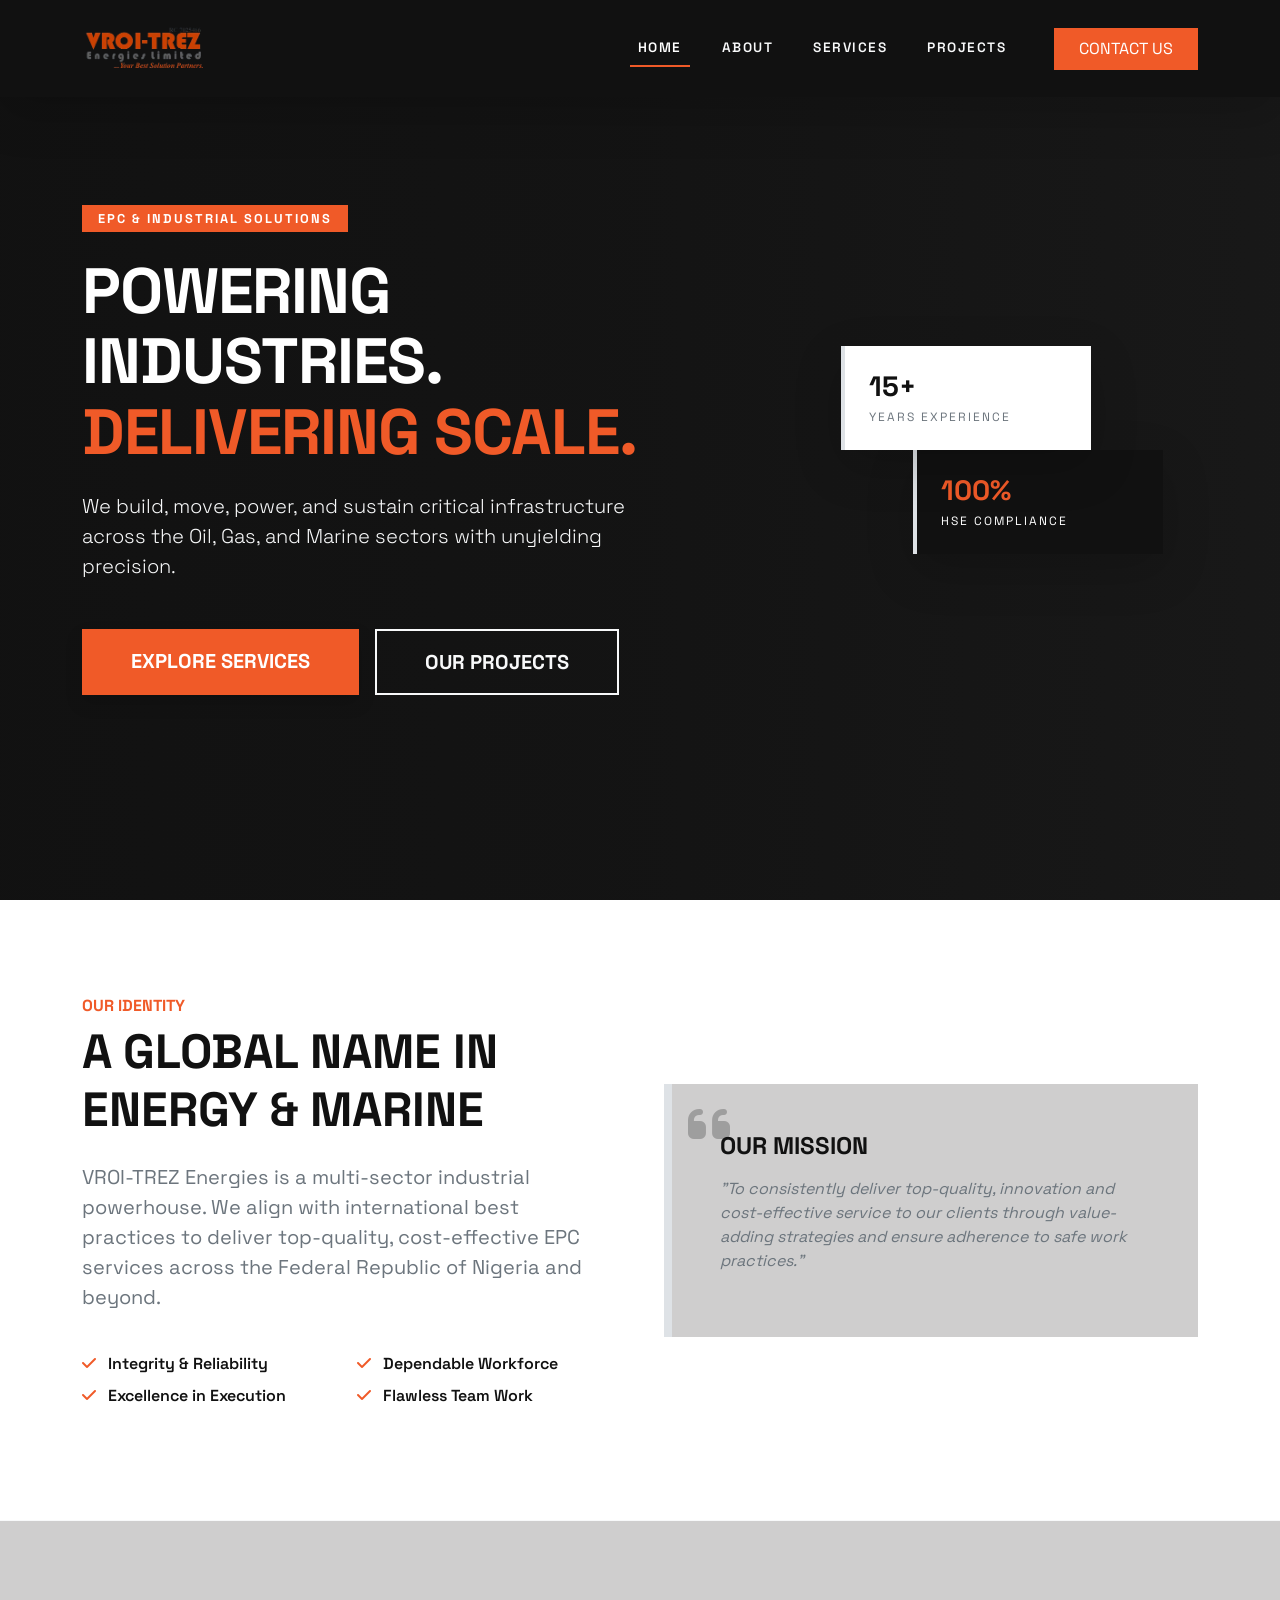
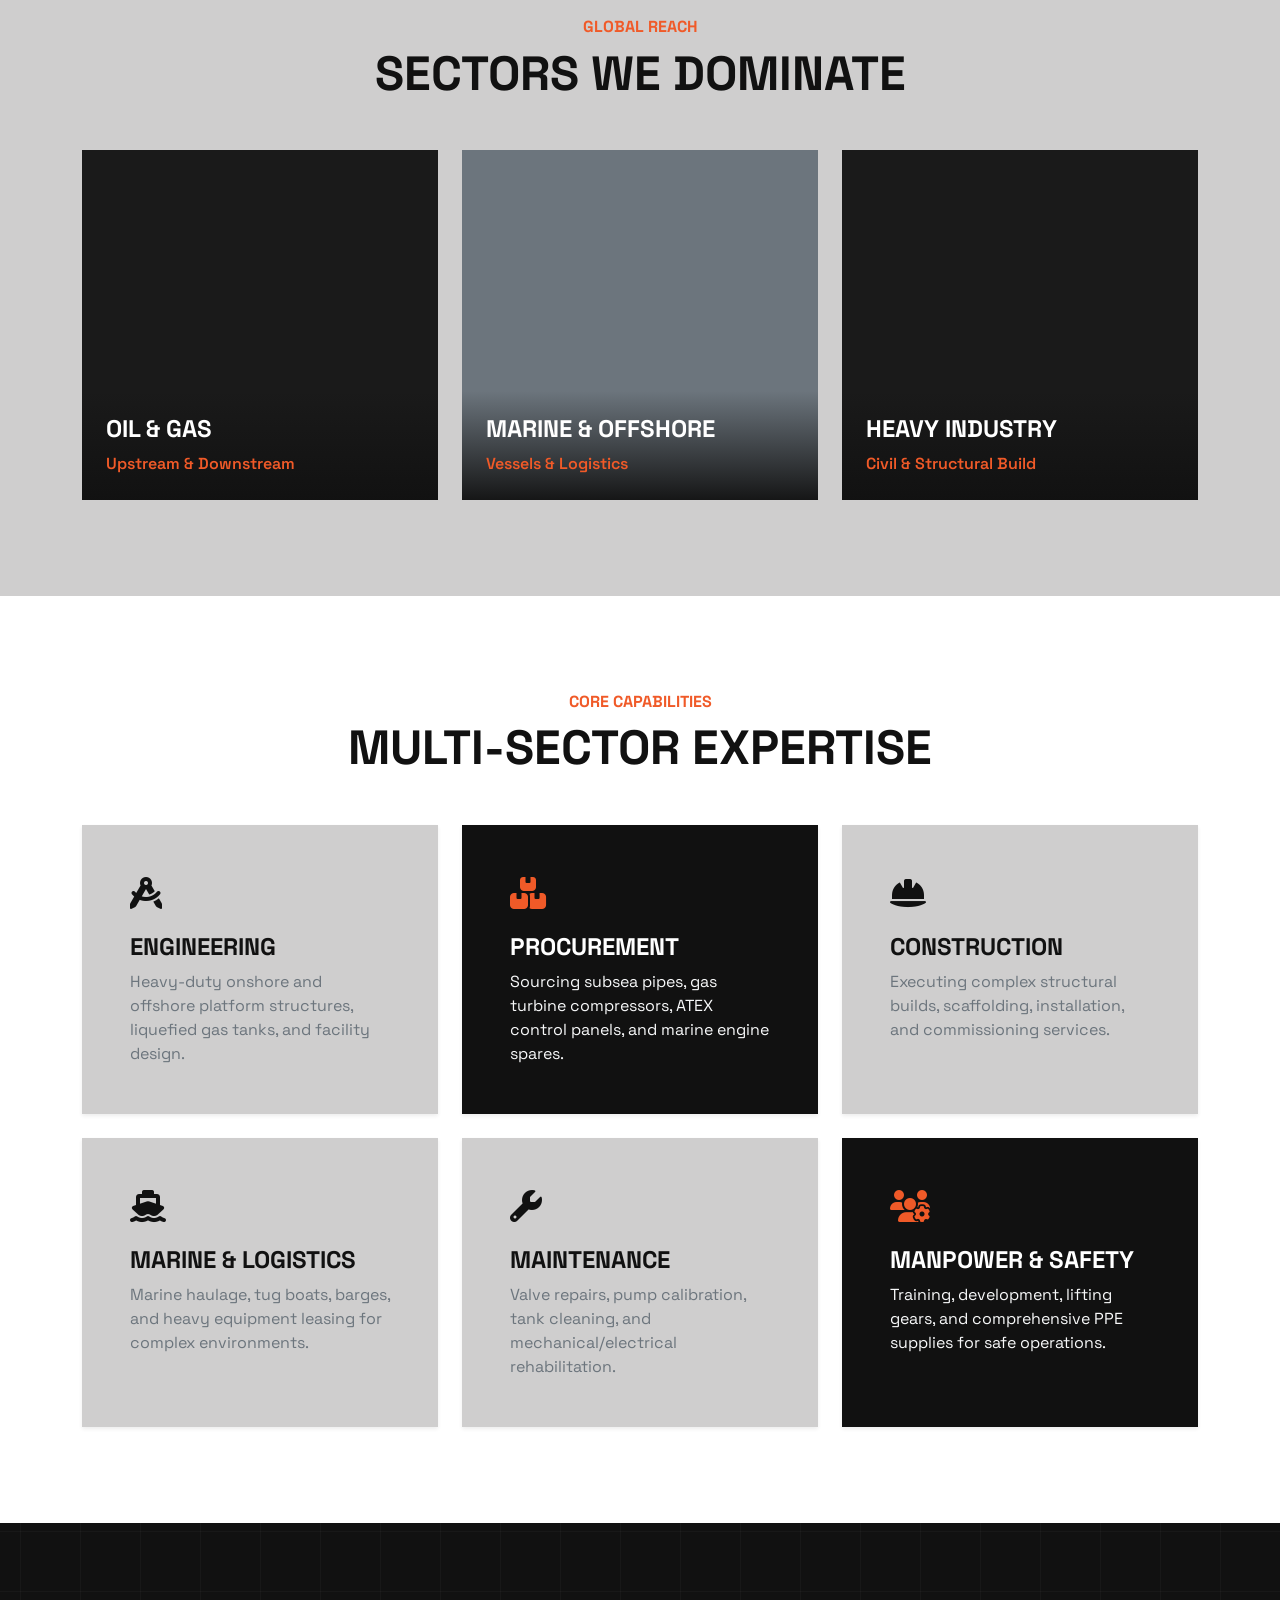
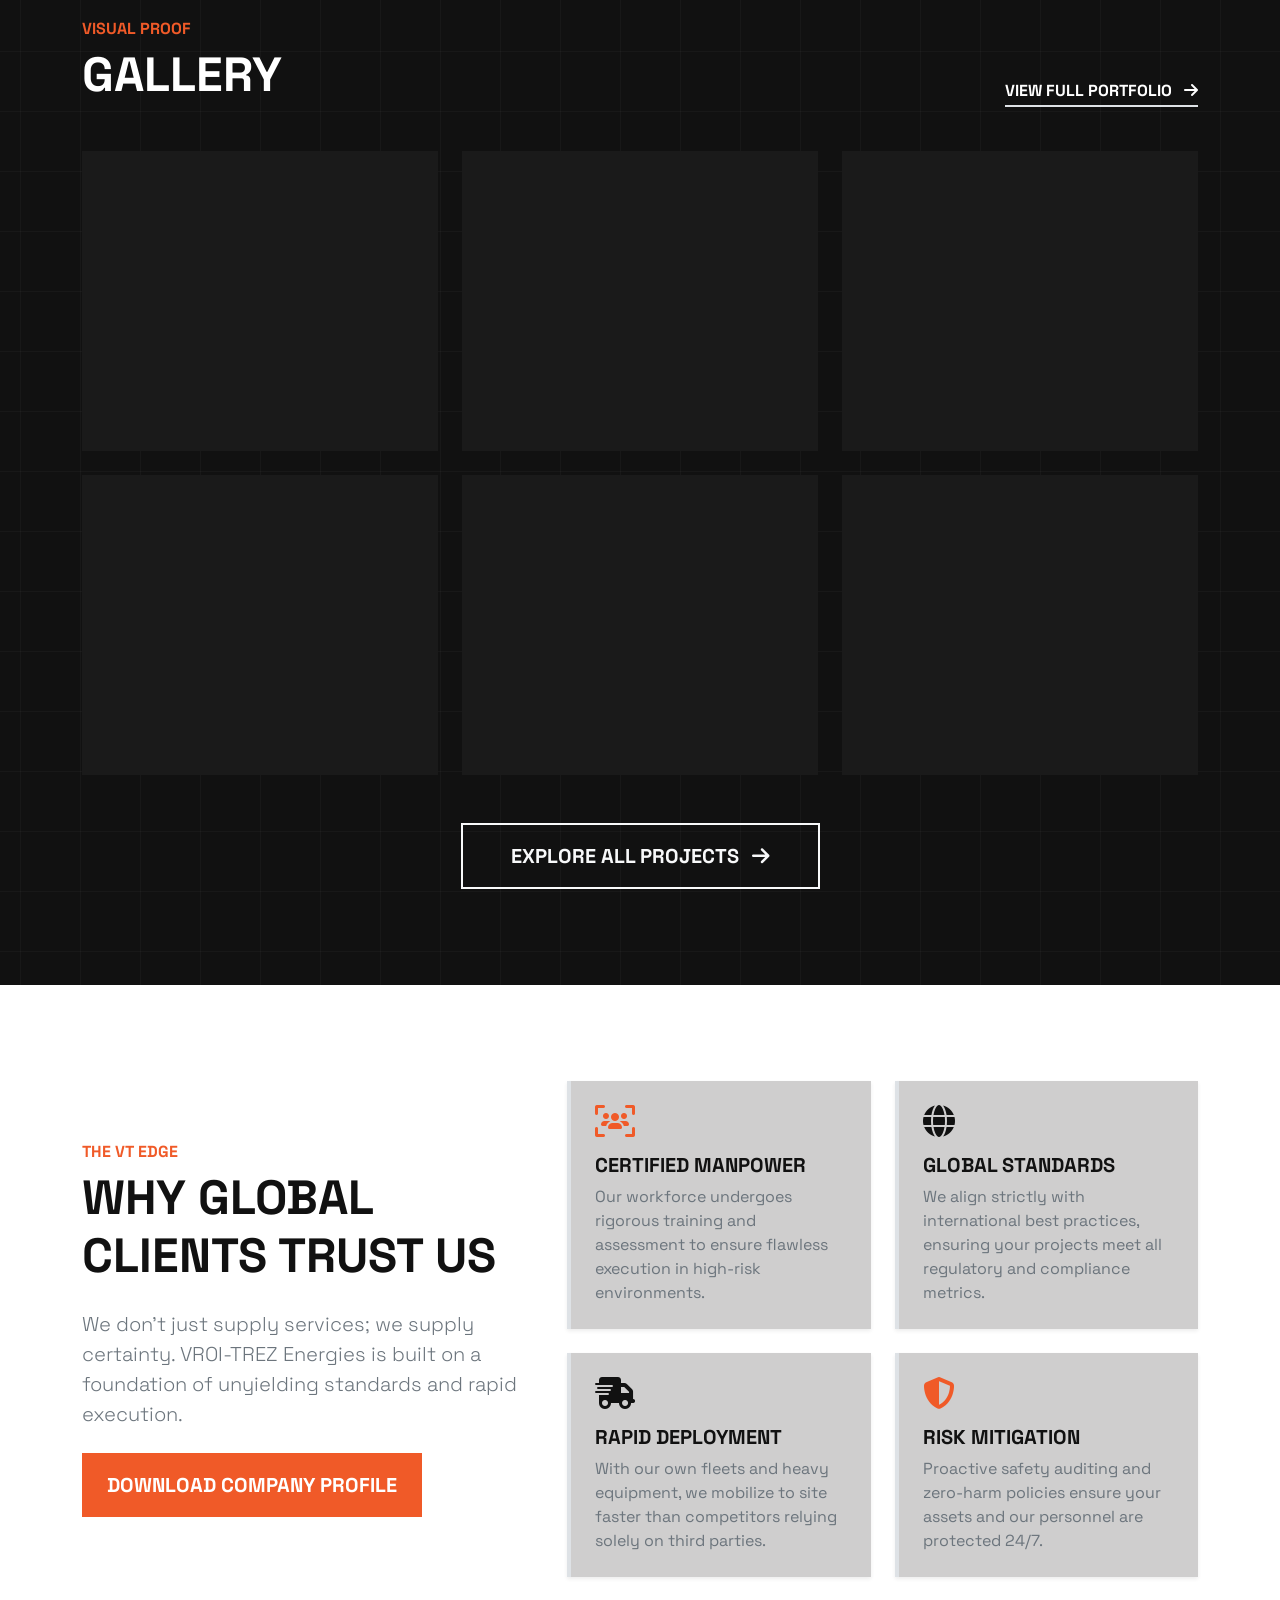
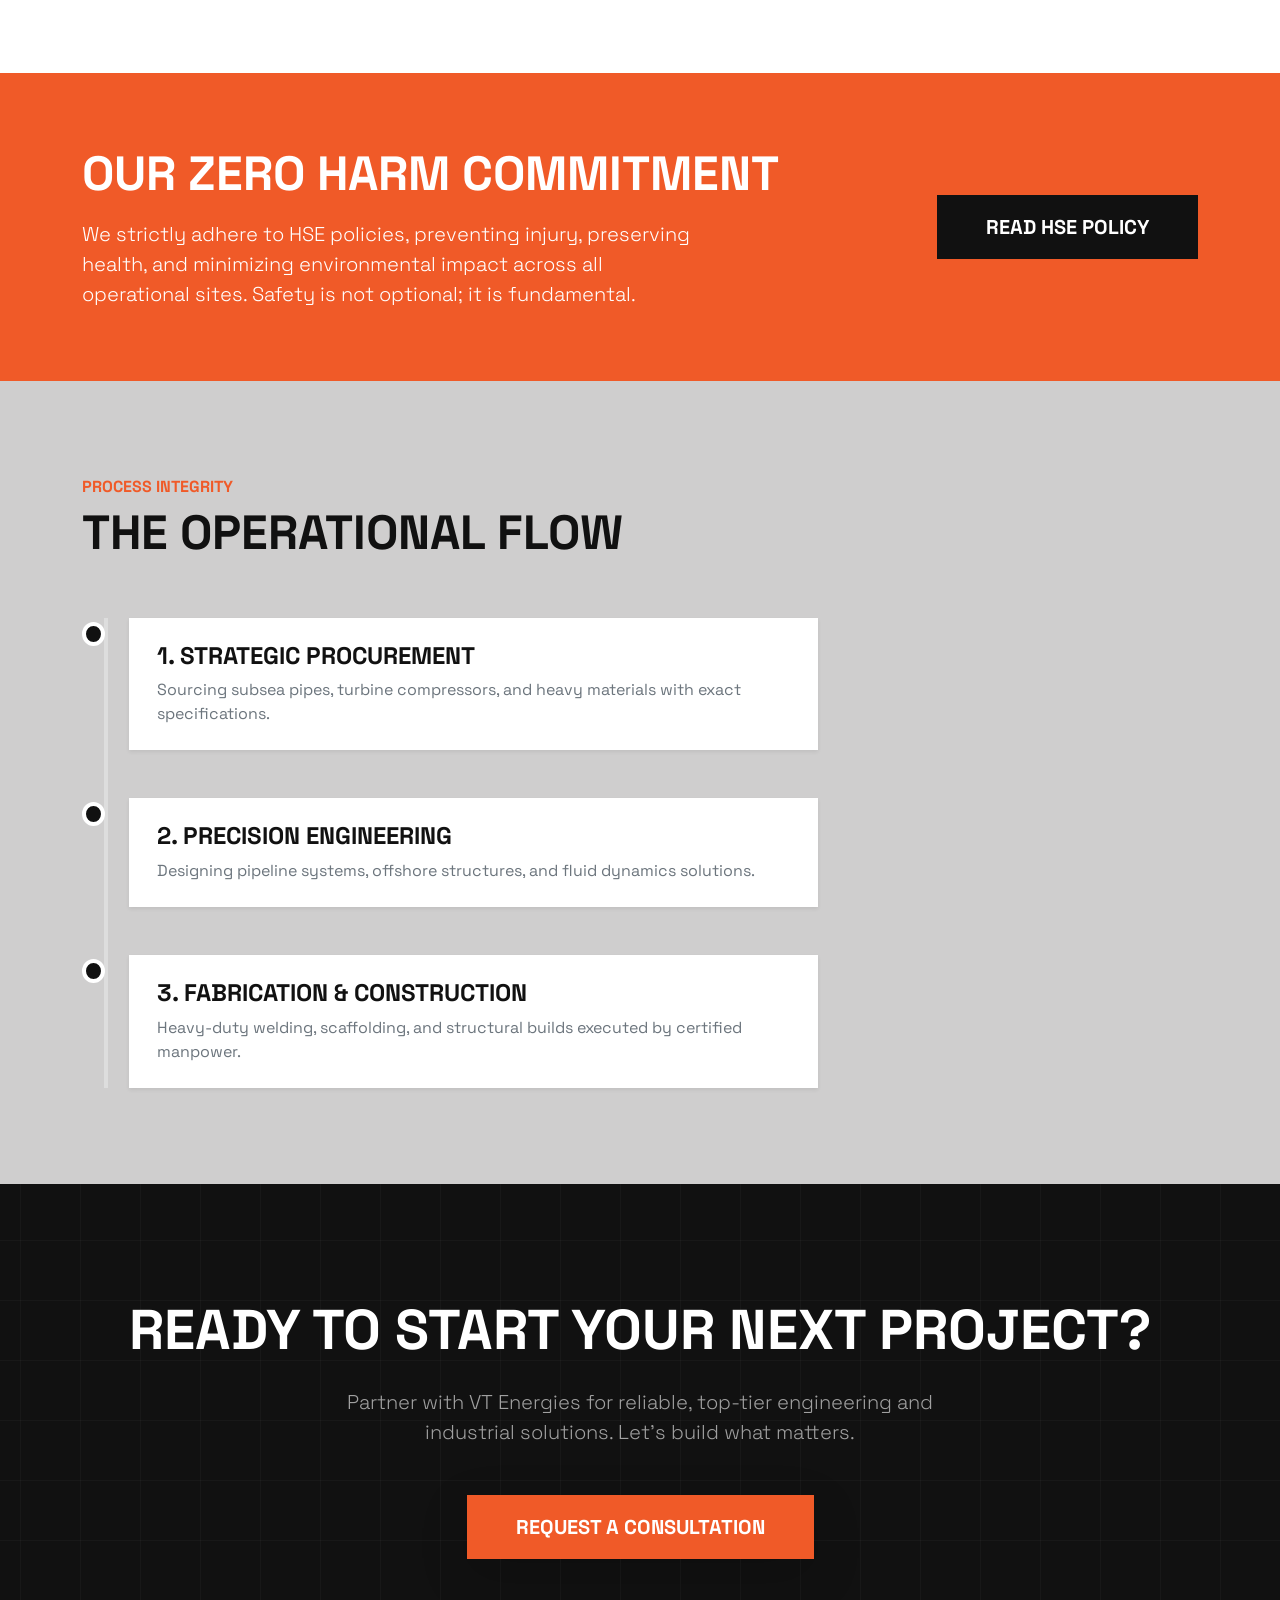
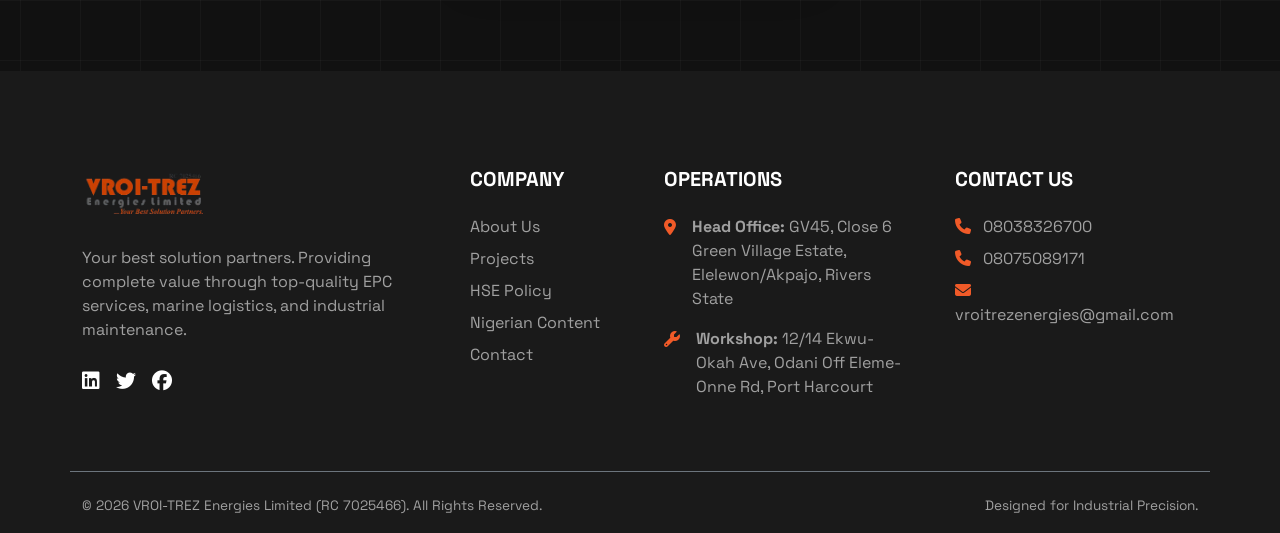
==== index.html @ ecb96973 "first commit" ====
<!DOCTYPE html>
<html lang="en">

<head>
    <meta charset="UTF-8">
    <meta name="viewport" content="width=device-width, initial-scale=1.0">
    <title>VT Energies | Engineering & Construction</title>
    <link rel="preconnect" href="https://fonts.googleapis.com">
    <link rel="preconnect" href="https://fonts.gstatic.com" crossorigin>
    <link href="https://fonts.googleapis.com/css2?family=Space+Grotesk:wght@300;400;600;700&display=swap"
        rel="stylesheet">
    <link href="https://cdn.jsdelivr.net/npm/bootstrap@5.3.0/dist/css/bootstrap.min.css" rel="stylesheet">
    <link rel="stylesheet" href="https://cdnjs.cloudflare.com/ajax/libs/font-awesome/6.4.0/css/all.min.css">
    <link href="https://unpkg.com/aos@2.3.1/dist/aos.css" rel="stylesheet">
    <link rel="stylesheet" href="style.css">
</head>

<body>

    <nav class="navbar navbar-expand-lg fixed-top bg-charcoal navbar-dark shadow-lg py-3">
        <div class="container">
            <a class="navbar-brand fw-bold text-uppercase fs-4" href="#">
                <img src="assets/img/logo.png" alt="AI Media Logo" height="55">
            </a>
            <button class="navbar-toggler rounded-0 border-0" type="button" data-bs-toggle="collapse"
                data-bs-target="#navbarNav">
                <span class="navbar-toggler-icon"></span>
            </button>
            <div class="collapse navbar-collapse justify-content-end" id="navbarNav">
                <ul class="navbar-nav gap-4 fw-semibold align-items-center">
                    <li class="nav-item"><a class="nav-link text-white active" href="#">HOME</a></li>
                    <li class="nav-item"><a class="nav-link text-light" href="#about">ABOUT</a></li>
                    <li class="nav-item"><a class="nav-link text-light" href="#services">SERVICES</a></li>
                    <li class="nav-item"><a class="nav-link text-light" href="#projects">PROJECTS</a></li>
                    <li class="nav-item ms-lg-3"><a class="btn btn-orange rounded-0 px-4 py-2" href="#contact">CONTACT
                            US</a></li>
                </ul>
            </div>
        </div>
    </nav>

    <header class="hero-section position-relative d-flex align-items-center py-5 overflow-hidden">
        <div class="hero-bg-media"></div>
        <div class="hero-gradient-overlay"></div>

        <div class="container position-relative z-index-2 py-5 my-5">
            <div class="row align-items-center">
                <div class="col-lg-7" data-aos="fade-right" data-aos-duration="1200">
                    <div class="d-inline-block bg-orange text-white px-3 py-1 fw-bold text-uppercase mb-4 tracking-wide"
                        style="font-size: 0.8rem;">
                        EPC & Industrial Solutions
                    </div>
                    <h1 class="display-2 fw-bold text-uppercase text-white mb-4 hero-title">
                        Powering Industries.<br>
                        <span class="text-orange">Delivering Scale.</span>
                    </h1>
                    <p class="lead text-light mb-5 pe-lg-5">
                        We build, move, power, and sustain critical infrastructure across the Oil, Gas, and Marine
                        sectors with unyielding precision.
                    </p>
                    <div class="d-flex gap-3 flex-wrap">
                        <a href="#services"
                            class="btn btn-orange rounded-0 btn-lg px-5 py-3 text-uppercase fw-bold shadow">Explore
                            Services</a>
                        <a href="#projects"
                            class="btn btn-outline-light rounded-0 btn-lg px-5 py-3 text-uppercase fw-bold">Our
                            Projects</a>
                    </div>
                </div>

                <div class="col-lg-5 d-none d-lg-block position-relative h-100" data-aos="fade-left"
                    data-aos-duration="1200" data-aos-delay="300">
                    <div
                        class="hero-badge badge-1 bg-charcoal text-white p-4 border-start border-4 border-orange shadow-lg position-absolute">
                        <h3 class="fw-bold text-orange mb-1"><span class="counter" data-target="100">0</span>%</h3>
                        <p class="text-uppercase tracking-wide mb-0" style="font-size: 0.75rem;">HSE Compliance</p>
                    </div>
                    <div
                        class="hero-badge badge-2 bg-white text-charcoal p-4 border-start border-4 border-orange shadow-lg position-absolute">
                        <h3 class="fw-bold mb-1"><span class="counter" data-target="15">0</span>+</h3>
                        <p class="text-uppercase tracking-wide text-secondary mb-0" style="font-size: 0.75rem;">Years
                            Experience</p>
                    </div>
                </div>
            </div>
        </div>
    </header>

    <section id="about" class="py-5 bg-white border-bottom border-light">
        <div class="container py-5">
            <div class="row align-items-center g-5">
                <div class="col-lg-6" data-aos="fade-up">
                    <h6 class="text-orange fw-bold text-uppercase mb-2">Our Identity</h6>
                    <h2 class="display-5 fw-bold text-charcoal text-uppercase mb-4">A Global Name in Energy & Marine
                    </h2>
                    <p class="text-secondary fs-5 mb-4">VROI-TREZ Energies is a multi-sector industrial powerhouse. We
                        align with international best practices to deliver top-quality, cost-effective EPC services
                        across the Federal Republic of Nigeria and beyond.</p>

                    <div class="row g-3 mt-2">
                        <div class="col-sm-6">
                            <ul class="list-unstyled text-charcoal fw-semibold">
                                <li class="mb-2"><i class="fa-solid fa-check text-orange me-2"></i> Integrity &
                                    Reliability</li>
                                <li class="mb-2"><i class="fa-solid fa-check text-orange me-2"></i> Excellence in
                                    Execution</li>
                            </ul>
                        </div>
                        <div class="col-sm-6">
                            <ul class="list-unstyled text-charcoal fw-semibold">
                                <li class="mb-2"><i class="fa-solid fa-check text-orange me-2"></i> Dependable Workforce
                                </li>
                                <li class="mb-2"><i class="fa-solid fa-check text-orange me-2"></i> Flawless Team Work
                                </li>
                            </ul>
                        </div>
                    </div>
                </div>
                <div class="col-lg-6" data-aos="zoom-in" data-aos-delay="200">
                    <div class="bg-offwhite p-5 border-start border-8 border-charcoal h-100 position-relative">
                        <i
                            class="fa-solid fa-quote-left fa-3x text-light-gray position-absolute top-0 start-0 ms-3 mt-3 opacity-25"></i>
                        <h4 class="fw-bold text-uppercase mb-3 position-relative z-index-2">Our Mission</h4>
                        <p class="text-secondary fst-italic position-relative z-index-2">"To consistently deliver
                            top-quality, innovation and cost-effective service to our clients through value-adding
                            strategies and ensure adherence to safe work practices."</p>
                    </div>
                </div>
            </div>
        </div>
    </section>

    <section class="py-5 bg-offwhite">
        <div class="container py-5">
            <div class="text-center mb-5" data-aos="fade-up">
                <h6 class="text-orange fw-bold text-uppercase mb-2">Global Reach</h6>
                <h2 class="display-5 fw-bold text-charcoal text-uppercase">Sectors We Dominate</h2>
            </div>
            <div class="row g-4">
                <div class="col-md-4" data-aos="zoom-in" data-aos-delay="100">
                    <div class="sector-card position-relative overflow-hidden h-100">
                        <div class="sector-img bg-dark"
                            style="height: 350px; background-image: url('https://images.unsplash.com/photo-1588011930968-eadac80e6a5a?ixlib=rb-4.0.3&auto=format&fit=crop&w=800&q=80');">
                        </div>
                        <div class="sector-overlay position-absolute bottom-0 start-0 w-100 p-4 bg-gradient-dark">
                            <h4 class="text-white fw-bold text-uppercase mb-0">Oil & Gas</h4>
                            <p class="text-orange fw-semibold mb-0 mt-2">Upstream & Downstream</p>
                        </div>
                    </div>
                </div>
                <div class="col-md-4" data-aos="zoom-in" data-aos-delay="200">
                    <div class="sector-card position-relative overflow-hidden h-100">
                        <div class="sector-img bg-secondary"
                            style="height: 350px; background-image: url('https://images.unsplash.com/photo-1703226741497-6de4f67c6e11?ixlib=rb-4.0.3&auto=format&fit=crop&w=800&q=80');">
                        </div>
                        <div class="sector-overlay position-absolute bottom-0 start-0 w-100 p-4 bg-gradient-dark">
                            <h4 class="text-white fw-bold text-uppercase mb-0">Marine & Offshore</h4>
                            <p class="text-orange fw-semibold mb-0 mt-2">Vessels & Logistics</p>
                        </div>
                    </div>
                </div>
                <div class="col-md-4" data-aos="zoom-in" data-aos-delay="300">
                    <div class="sector-card position-relative overflow-hidden h-100">
                        <div class="sector-img bg-dark"
                            style="height: 350px; background-image: url('https://images.unsplash.com/photo-1576577610667-c9ea0ac983fd?ixlib=rb-4.0.3&auto=format&fit=crop&w=800&q=80');">
                        </div>
                        <div class="sector-overlay position-absolute bottom-0 start-0 w-100 p-4 bg-gradient-dark">
                            <h4 class="text-white fw-bold text-uppercase mb-0">Heavy Industry</h4>
                            <p class="text-orange fw-semibold mb-0 mt-2">Civil & Structural Build</p>
                        </div>
                    </div>
                </div>
            </div>
        </div>
    </section>

    <section id="services" class="py-5 bg-white">
        <div class="container py-5">
            <div class="text-center mb-5" data-aos="fade-up">
                <h6 class="text-orange fw-bold text-uppercase mb-2">Core Capabilities</h6>
                <h2 class="display-5 fw-bold text-charcoal text-uppercase">Multi-Sector Expertise</h2>
            </div>

            <div class="row g-4">
                <div class="col-lg-4 col-md-6" data-aos="fade-up" data-aos-delay="100">
                    <div
                        class="service-card p-5 bg-offwhite h-100 border-top border-4 border-transparent hover-border-orange transition-all shadow-sm">
                        <i class="fa-solid fa-compass-drafting fa-2x text-charcoal mb-4 icon-transition"></i>
                        <h4 class="fw-bold text-uppercase">Engineering</h4>
                        <p class="text-secondary mb-0">Heavy-duty onshore and offshore platform structures, liquefied
                            gas tanks, and facility design.</p>
                    </div>
                </div>
                <div class="col-lg-4 col-md-6" data-aos="fade-up" data-aos-delay="200">
                    <div
                        class="service-card p-5 bg-charcoal text-white h-100 border-top border-4 border-transparent hover-border-orange transition-all shadow-sm">
                        <i class="fa-solid fa-boxes-stacked fa-2x text-orange mb-4 icon-transition"></i>
                        <h4 class="fw-bold text-uppercase">Procurement</h4>
                        <p class="text-light mb-0">Sourcing subsea pipes, gas turbine compressors, ATEX control panels,
                            and marine engine spares.</p>
                    </div>
                </div>
                <div class="col-lg-4 col-md-6" data-aos="fade-up" data-aos-delay="300">
                    <div
                        class="service-card p-5 bg-offwhite h-100 border-top border-4 border-transparent hover-border-orange transition-all shadow-sm">
                        <i class="fa-solid fa-helmet-safety fa-2x text-charcoal mb-4 icon-transition"></i>
                        <h4 class="fw-bold text-uppercase">Construction</h4>
                        <p class="text-secondary mb-0">Executing complex structural builds, scaffolding, installation,
                            and commissioning services.</p>
                    </div>
                </div>
                <div class="col-lg-4 col-md-6" data-aos="fade-up" data-aos-delay="400">
                    <div
                        class="service-card p-5 bg-offwhite h-100 border-top border-4 border-transparent hover-border-orange transition-all shadow-sm">
                        <i class="fa-solid fa-ship fa-2x text-charcoal mb-4 icon-transition"></i>
                        <h4 class="fw-bold text-uppercase">Marine & Logistics</h4>
                        <p class="text-secondary mb-0">Marine haulage, tug boats, barges, and heavy equipment leasing
                            for complex environments.</p>
                    </div>
                </div>
                <div class="col-lg-4 col-md-6" data-aos="fade-up" data-aos-delay="500">
                    <div
                        class="service-card p-5 bg-offwhite h-100 border-top border-4 border-transparent hover-border-orange transition-all shadow-sm">
                        <i class="fa-solid fa-wrench fa-2x text-charcoal mb-4 icon-transition"></i>
                        <h4 class="fw-bold text-uppercase">Maintenance</h4>
                        <p class="text-secondary mb-0">Valve repairs, pump calibration, tank cleaning, and
                            mechanical/electrical rehabilitation.</p>
                    </div>
                </div>
                <div class="col-lg-4 col-md-6" data-aos="fade-up" data-aos-delay="600">
                    <div
                        class="service-card p-5 bg-charcoal text-white h-100 border-top border-4 border-transparent hover-border-orange transition-all shadow-sm">
                        <i class="fa-solid fa-users-gear fa-2x text-orange mb-4 icon-transition"></i>
                        <h4 class="fw-bold text-uppercase">Manpower & Safety</h4>
                        <p class="text-light mb-0">Training, development, lifting gears, and comprehensive PPE supplies
                            for safe operations.</p>
                    </div>
                </div>
            </div>
        </div>
    </section>

    <section id="projects" class="py-5 bg-charcoal bg-animated-grid">
        <div class="container py-5">
            <div class="row align-items-end mb-5" data-aos="fade-up">
                <div class="col-md-8">
                    <h6 class="text-orange fw-bold text-uppercase mb-2">Visual Proof</h6>
                    <h2 class="display-5 fw-bold text-white text-uppercase mb-0">Gallery</h2>
                </div>
                <div class="col-md-4 text-md-end mt-4 mt-md-0 d-none d-md-block">
                    <a href="projects.html"
                        class="text-white fw-bold text-uppercase text-decoration-none border-bottom border-2 border-orange pb-1 hover-text-orange transition-all">View
                        Full Portfolio <i class="fa-solid fa-arrow-right ms-2"></i></a>
                </div>
            </div>

            <div class="row g-4 mb-5">
                <div class="col-lg-4 col-md-6" data-aos="zoom-in" data-aos-delay="100">
                    <div class="gallery-item position-relative overflow-hidden bg-dark">
                        <div class="gallery-img"
                            style="background-image: url('https://images.unsplash.com/photo-1508450859948-4e04fabaa4ea?ixlib=rb-4.0.3&auto=format&fit=crop&w=800&q=80');">
                        </div>
                        <div
                            class="gallery-overlay position-absolute top-0 start-0 w-100 h-100 d-flex flex-column justify-content-end p-4">
                            <span class="badge bg-orange align-self-start mb-2 rounded-0">Construction</span>
                            <h4 class="text-white fw-bold text-uppercase mb-0">Structural Civil Build</h4>
                        </div>
                    </div>
                </div>
                <div class="col-lg-4 col-md-6" data-aos="zoom-in" data-aos-delay="200">
                    <div class="gallery-item position-relative overflow-hidden bg-dark">
                        <div class="gallery-img"
                            style="background-image: url('https://images.unsplash.com/photo-1764835746713-34a671e73569?ixlib=rb-4.0.3&auto=format&fit=crop&w=800&q=80');">
                        </div>
                        <div
                            class="gallery-overlay position-absolute top-0 start-0 w-100 h-100 d-flex flex-column justify-content-end p-4">
                            <span class="badge bg-orange align-self-start mb-2 rounded-0">Pipes</span>
                            <h4 class="text-white fw-bold text-uppercase mb-0">Offshore Vessel Deployment</h4>
                        </div>
                    </div>
                </div>
                <div class="col-lg-4 col-md-6" data-aos="zoom-in" data-aos-delay="300">
                    <div class="gallery-item position-relative overflow-hidden bg-dark">
                        <div class="gallery-img"
                            style="background-image: url('https://images.unsplash.com/photo-1603814744247-ca3e77714471?ixlib=rb-4.0.3&auto=format&fit=crop&w=800&q=80');">
                        </div>
                        <div
                            class="gallery-overlay position-absolute top-0 start-0 w-100 h-100 d-flex flex-column justify-content-end p-4">
                            <span class="badge bg-orange align-self-start mb-2 rounded-0">Construction</span>
                            <h4 class="text-white fw-bold text-uppercase mb-0">Structural Civil Build</h4>
                        </div>
                    </div>
                </div>
                <div class="col-lg-4 col-md-6" data-aos="zoom-in" data-aos-delay="400">
                    <div class="gallery-item position-relative overflow-hidden bg-dark">
                        <div class="gallery-img"
                            style="background-image: url('https://images.unsplash.com/photo-1673662686870-33f0b8864f5e?ixlib=rb-4.0.3&auto=format&fit=crop&w=800&q=80');">
                        </div>
                        <div
                            class="gallery-overlay position-absolute top-0 start-0 w-100 h-100 d-flex flex-column justify-content-end p-4">
                            <span class="badge bg-orange align-self-start mb-2 rounded-0">Maintenance</span>
                            <h4 class="text-white fw-bold text-uppercase mb-0">Heavy Valve Calibration</h4>
                        </div>
                    </div>
                </div>
                <div class="col-lg-4 col-md-6" data-aos="zoom-in" data-aos-delay="500">
                    <div class="gallery-item position-relative overflow-hidden bg-dark">
                        <div class="gallery-img"
                            style="background-image: url('https://images.unsplash.com/photo-1636362556682-11231883c01c?ixlib=rb-4.0.3&auto=format&fit=crop&w=800&q=80');">
                        </div>
                        <div
                            class="gallery-overlay position-absolute top-0 start-0 w-100 h-100 d-flex flex-column justify-content-end p-4">
                            <span class="badge bg-orange align-self-start mb-2 rounded-0">Procurement</span>
                            <h4 class="text-white fw-bold text-uppercase mb-0">Scaffolding</h4>
                        </div>
                    </div>
                </div>
                <div class="col-lg-4 col-md-6" data-aos="zoom-in" data-aos-delay="600">
                    <div class="gallery-item position-relative overflow-hidden bg-dark">
                        <div class="gallery-img"
                            style="background-image: url('https://images.unsplash.com/photo-1621298516851-047f72b40bd7?ixlib=rb-4.0.3&auto=format&fit=crop&w=800&q=80');">
                        </div>
                        <div
                            class="gallery-overlay position-absolute top-0 start-0 w-100 h-100 d-flex flex-column justify-content-end p-4">
                            <span class="badge bg-orange align-self-start mb-2 rounded-0">Engineering</span>
                            <h4 class="text-white fw-bold text-uppercase mb-0">Lifting Gear
                            </h4>
                        </div>
                    </div>
                </div>
            </div>

            <div class="text-center mt-5" data-aos="fade-up">
                <a href="projects.html"
                    class="btn btn-outline-light rounded-0 btn-lg px-5 py-3 text-uppercase fw-bold">Explore All Projects
                    <i class="fa-solid fa-arrow-right ms-2"></i></a>
            </div>
        </div>
    </section>

    <section class="py-5 bg-white">
        <div class="container py-5">
            <div class="row align-items-center g-5">
                <div class="col-lg-5" data-aos="fade-right">
                    <h6 class="text-orange fw-bold text-uppercase mb-2">The VT Edge</h6>
                    <h2 class="display-5 fw-bold text-charcoal text-uppercase mb-4">Why Global Clients Trust Us</h2>
                    <p class="lead text-secondary mb-4">We don't just supply services; we supply certainty. VROI-TREZ
                        Energies is built on a foundation of unyielding standards and rapid execution.</p>
                    <a href="#" class="btn btn-orange rounded-0 btn-lg px-4 py-3 text-uppercase fw-bold">Download
                        Company Profile</a>
                </div>
                <div class="col-lg-7">
                    <div class="row g-4">
                        <div class="col-md-6" data-aos="fade-up" data-aos-delay="100">
                            <div class="bg-offwhite p-4 border-start border-4 border-orange h-100 shadow-sm">
                                <i class="fa-solid fa-users-viewfinder fa-2x text-orange mb-3"></i>
                                <h5 class="fw-bold text-uppercase text-charcoal">Certified Manpower</h5>
                                <p class="text-secondary mb-0">Our workforce undergoes rigorous training and assessment
                                    to ensure flawless execution in high-risk environments.</p>
                            </div>
                        </div>
                        <div class="col-md-6" data-aos="fade-up" data-aos-delay="200">
                            <div class="bg-offwhite p-4 border-start border-4 border-charcoal h-100 shadow-sm">
                                <i class="fa-solid fa-globe fa-2x text-charcoal mb-3"></i>
                                <h5 class="fw-bold text-uppercase text-charcoal">Global Standards</h5>
                                <p class="text-secondary mb-0">We align strictly with international best practices,
                                    ensuring your projects meet all regulatory and compliance metrics.</p>
                            </div>
                        </div>
                        <div class="col-md-6" data-aos="fade-up" data-aos-delay="300">
                            <div class="bg-offwhite p-4 border-start border-4 border-charcoal h-100 shadow-sm">
                                <i class="fa-solid fa-truck-fast fa-2x text-charcoal mb-3"></i>
                                <h5 class="fw-bold text-uppercase text-charcoal">Rapid Deployment</h5>
                                <p class="text-secondary mb-0">With our own fleets and heavy equipment, we mobilize to
                                    site faster than competitors relying solely on third parties.</p>
                            </div>
                        </div>
                        <div class="col-md-6" data-aos="fade-up" data-aos-delay="400">
                            <div class="bg-offwhite p-4 border-start border-4 border-orange h-100 shadow-sm">
                                <i class="fa-solid fa-shield-halved fa-2x text-orange mb-3"></i>
                                <h5 class="fw-bold text-uppercase text-charcoal">Risk Mitigation</h5>
                                <p class="text-secondary mb-0">Proactive safety auditing and zero-harm policies ensure
                                    your assets and our personnel are protected 24/7.</p>
                            </div>
                        </div>
                    </div>
                </div>
            </div>
        </div>
    </section>

    <section class="py-5 bg-orange text-white">
        <div class="container py-4">
            <div class="row align-items-center">
                <div class="col-lg-8" data-aos="fade-right">
                    <h2 class="display-5 fw-bold text-uppercase mb-3">Our Zero Harm Commitment</h2>
                    <p class="lead mb-0 w-85 text-white">We strictly adhere to HSE policies, preventing injury,
                        preserving health, and minimizing environmental impact across all operational sites. Safety is
                        not optional; it is fundamental.</p>
                </div>
                <div class="col-lg-4 text-lg-end mt-4 mt-lg-0" data-aos="fade-left">
                    <a href="#" class="btn btn-charcoal rounded-0 btn-lg px-5 py-3 text-uppercase fw-bold">Read HSE
                        Policy</a>
                </div>
            </div>
        </div>
    </section>

    <section class="py-5 bg-offwhite">
        <div class="container my-5">
            <div class="row mb-5">
                <div class="col-lg-6" data-aos="fade-right">
                    <h6 class="text-orange fw-bold text-uppercase mb-2">Process Integrity</h6>
                    <h2 class="display-5 fw-bold text-charcoal text-uppercase">The Operational Flow</h2>
                </div>
            </div>

            <div class="row">
                <div class="col-lg-8 position-relative">
                    <div class="pipeline-track position-absolute top-0 bottom-0 ms-4"
                        style="width: 4px; background-color: #ddd; left: 10px; z-index: 1;">
                        <div class="pipeline-fill bg-orange"
                            style="width: 100%; height: 0%; transition: height 1s ease-out;"></div>
                    </div>

                    <div class="pipeline-steps">
                        <div class="d-flex align-items-start mb-5 position-relative z-index-2" data-aos="fade-left"
                            data-aos-offset="100">
                            <div class="step-node bg-charcoal rounded-circle border border-4 border-white mt-1 me-4 d-flex justify-content-center align-items-center transition-all"
                                style="width: 24px; height: 24px;"></div>
                            <div
                                class="bg-white p-4 w-100 shadow-sm border-start border-4 border-transparent hover-border-orange transition-all">
                                <h4 class="fw-bold text-uppercase text-charcoal">1. Strategic Procurement</h4>
                                <p class="text-secondary mb-0">Sourcing subsea pipes, turbine compressors, and heavy
                                    materials with exact specifications.</p>
                            </div>
                        </div>
                        <div class="d-flex align-items-start mb-5 position-relative z-index-2" data-aos="fade-left"
                            data-aos-offset="200">
                            <div class="step-node bg-charcoal rounded-circle border border-4 border-white mt-1 me-4 d-flex justify-content-center align-items-center transition-all"
                                style="width: 24px; height: 24px;"></div>
                            <div
                                class="bg-white p-4 w-100 shadow-sm border-start border-4 border-transparent hover-border-orange transition-all">
                                <h4 class="fw-bold text-uppercase text-charcoal">2. Precision Engineering</h4>
                                <p class="text-secondary mb-0">Designing pipeline systems, offshore structures, and
                                    fluid dynamics solutions.</p>
                            </div>
                        </div>
                        <div class="d-flex align-items-start position-relative z-index-2" data-aos="fade-left"
                            data-aos-offset="300">
                            <div class="step-node bg-charcoal rounded-circle border border-4 border-white mt-1 me-4 d-flex justify-content-center align-items-center transition-all"
                                style="width: 24px; height: 24px;"></div>
                            <div
                                class="bg-white p-4 w-100 shadow-sm border-start border-4 border-transparent hover-border-orange transition-all">
                                <h4 class="fw-bold text-uppercase text-charcoal">3. Fabrication & Construction</h4>
                                <p class="text-secondary mb-0">Heavy-duty welding, scaffolding, and structural builds
                                    executed by certified manpower.</p>
                            </div>
                        </div>
                    </div>
                </div>
            </div>
        </div>
    </section>

    <section id="contact" class="py-5 position-relative bg-charcoal text-white text-center bg-animated-grid">
        <div class="container py-5 my-3 position-relative z-index-2">
            <h2 class="display-4 fw-bold text-uppercase mb-4" data-aos="fade-up">Ready To Start Your Next Project?</h2>
            <p class="lead text-gray mb-5 mx-auto" style="max-width: 600px;" data-aos="fade-up" data-aos-delay="100">
                Partner with VT Energies for reliable, top-tier engineering and industrial solutions. Let's build what
                matters.
            </p>
            <a href="contact.html" class="btn btn-orange rounded-0 btn-lg px-5 py-3 text-uppercase fw-bold shadow-lg"
                data-aos="fade-up" data-aos-delay="200">Request A Consultation</a>
        </div>
    </section>

    <footer class="bg-dark text-light pt-5 pb-3">
        <div class="container py-5">
            <div class="row g-5">
                <div class="col-lg-4">
                    <a class="navbar-brand fw-bold text-uppercase fs-3 mb-4 d-block" href="#">
                        <img src="assets/img/logo.png" alt="AI Media Logo" height="55">
                    </a>
                    <p class="text-gray mb-4 pe-lg-4">Your best solution partners. Providing complete value through
                        top-quality EPC services, marine logistics, and industrial maintenance.</p>
                    <div class="d-flex gap-3">
                        <a href="#" class="text-white fs-5 hover-text-orange transition-all"><i
                                class="fa-brands fa-linkedin"></i></a>
                        <a href="#" class="text-white fs-5 hover-text-orange transition-all"><i
                                class="fa-brands fa-twitter"></i></a>
                        <a href="#" class="text-white fs-5 hover-text-orange transition-all"><i
                                class="fa-brands fa-facebook"></i></a>
                    </div>
                </div>
                <div class="col-lg-2 col-md-6">
                    <h5 class="text-uppercase fw-bold text-white mb-4">Company</h5>
                    <ul class="list-unstyled">
                        <li class="mb-2"><a href="#about"
                                class="text-gray text-decoration-none hover-text-orange transition-all">About Us</a>
                        </li>
                        <li class="mb-2"><a href="#projects"
                                class="text-gray text-decoration-none hover-text-orange transition-all">Projects</a>
                        </li>
                        <li class="mb-2"><a href="#"
                                class="text-gray text-decoration-none hover-text-orange transition-all">HSE Policy</a>
                        </li>
                        <li class="mb-2"><a href="#"
                                class="text-gray text-decoration-none hover-text-orange transition-all">Nigerian
                                Content</a></li>
                        <li class="mb-2"><a href="#contact"
                                class="text-gray text-decoration-none hover-text-orange transition-all">Contact</a></li>
                    </ul>
                </div>
                <div class="col-lg-3 col-md-6">
                    <h5 class="text-uppercase fw-bold text-white mb-4">Operations</h5>
                    <ul class="list-unstyled text-gray">
                        <li class="mb-3 d-flex align-items-start">
                            <i class="fa-solid fa-location-dot mt-1 me-3 text-orange"></i>
                            <span><strong>Head Office:</strong> GV45, Close 6 Green Village Estate, Elelewon/Akpajo,
                                Rivers State</span>
                        </li>
                        <li class="mb-3 d-flex align-items-start">
                            <i class="fa-solid fa-wrench mt-1 me-3 text-orange"></i>
                            <span><strong>Workshop:</strong> 12/14 Ekwu-Okah Ave, Odani Off Eleme-Onne Rd, Port
                                Harcourt</span>
                        </li>
                    </ul>
                </div>
                <div class="col-lg-3">
                    <h5 class="text-uppercase fw-bold text-white mb-4">Contact Us</h5>
                    <ul class="list-unstyled text-gray mb-4">
                        <li class="mb-2"><i class="fa-solid fa-phone me-2 text-orange"></i> 08038326700</li>
                        <li class="mb-2"><i class="fa-solid fa-phone me-2 text-orange"></i> 08075089171</li>
                        <li class="mb-2"><i class="fa-solid fa-envelope me-2 text-orange"></i>
                            vroitrezenergies@gmail.com</li>
                    </ul>
                </div>
            </div>
        </div>
        <div class="container border-top border-secondary pt-4 mt-2">
            <div class="row text-center text-md-start">
                <div class="col-md-6 text-gray" style="font-size: 0.85rem;">
                    &copy; 2026 VROI-TREZ Energies Limited (RC 7025466). All Rights Reserved.
                </div>
                <div class="col-md-6 text-md-end text-gray mt-3 mt-md-0" style="font-size: 0.85rem;">
                    Designed for Industrial Precision.
                </div>
            </div>
        </div>
    </footer>

    <script src="https://cdn.jsdelivr.net/npm/bootstrap@5.3.0/dist/js/bootstrap.bundle.min.js"></script>
    <script src="https://unpkg.com/aos@2.3.1/dist/aos.js"></script>
    <script src="script.js"></script>
</body>

</html>
---- style.css ----
:root {
    --charcoal: #111111;
    --orange: #F05A28;
    --offwhite: #cfcece;
    --white: #FFFFFF;
    --gray: #A0A0A0;
    --transparent: rgba(0, 0, 0, 0);
}

body {
    font-family: 'Space Grotesk', sans-serif;
    color: var(--charcoal);
    background-color: var(--white);
    overflow-x: hidden;
}

/* Colors */
.text-charcoal {
    color: var(--charcoal) !important;
}

.text-orange {
    color: var(--orange) !important;
}

.text-gray {
    color: var(--gray) !important;
}

.bg-charcoal {
    background-color: var(--charcoal) !important;
}

.bg-orange {
    background-color: var(--orange) !important;
}

.bg-offwhite {
    background-color: var(--offwhite) !important;
}

.bg-dark {
    background-color: #1a1a1a !important;
}

.bg-gradient-dark {
    background: linear-gradient(0deg, rgba(17, 17, 17, 0.95) 0%, rgba(17, 17, 17, 0) 100%);
}

/* Utilities */
.tracking-wide {
    letter-spacing: 2px;
}

.border-8 {
    border-width: 8px !important;
}

.border-transparent {
    border-color: var(--transparent) !important;
}

.z-index-2 {
    z-index: 2;
}

.w-85 {
    width: 85%;
}

/* Nav */
.navbar {
    transition: all 0.3s ease;
}

.nav-link {
    font-size: 0.85rem;
    letter-spacing: 1.5px;
    position: relative;
}

.nav-link::after {
    content: '';
    position: absolute;
    width: 0;
    height: 2px;
    bottom: 0;
    left: 0;
    background-color: var(--orange);
    transition: width 0.3s ease;
}

.nav-link:hover::after,
.nav-link.active::after {
    width: 100%;
}

/* Buttons */
.btn-orange {
    background-color: var(--orange);
    color: var(--white);
    border: 1px solid var(--orange);
    transition: all 0.3s ease;
}

.btn-orange:hover {
    background-color: var(--charcoal);
    border-color: var(--charcoal);
    color: var(--white);
}

.btn-charcoal {
    background-color: var(--charcoal);
    color: var(--white);
    border: 1px solid var(--charcoal);
}

.btn-charcoal:hover {
    background-color: var(--white);
    color: var(--charcoal);
}

.btn-outline-light {
    border-width: 2px;
}

.btn-outline-light:hover {
    background-color: var(--orange);
    border-color: var(--orange);
}

/* FIXED Hero Section */
.hero-section {
    min-height: 100vh;
    /* Removed fixed padding-top to let flexbox and py-5 handle centering safely */
}

.hero-bg-media {
    position: absolute;
    top: 0;
    left: 0;
    width: 100%;
    height: 100%;
    background-color: #1a1a1a;
    /* Add an image URL here */
    background-size: cover;
    background-position: center;
}

.hero-gradient-overlay {
    position: absolute;
    top: 0;
    left: 0;
    width: 100%;
    height: 100%;
    background: linear-gradient(90deg, rgba(17, 17, 17, 0.95) 0%, rgba(17, 17, 17, 0.7) 50%, rgba(17, 17, 17, 0.2) 100%);
}

.hero-title {
    letter-spacing: -1px;
    line-height: 1.1;
    font-size: clamp(3rem, 5vw, 4.5rem);
}

/* Hero Badges */
.hero-badge {
    width: 250px;
    backdrop-filter: blur(5px);
}

.badge-1 {
    top: 20%;
    right: 10%;
}

.badge-2 {
    bottom: 20%;
    right: 25%;
}
/* --- UPDATED HERO BACKGROUND (KEN BURNS EFFECT) --- */
.hero-bg-media {
    position: absolute;
    top: 0; left: 0; width: 100%; height: 100%;
    /* Replace this URL with your chosen high-res industrial image */
    background-image: url('https://images.unsplash.com/photo-1634638026221-4c1c4cf9f881?ixlib=rb-4.0.3&auto=format&fit=crop&w=2000&q=80'); 
    background-size: cover;
    background-position: center;
    /* The magic animation line */
    animation: kenBurns 25s infinite alternate ease-in-out;
    z-index: 0;
}

@keyframes kenBurns {
    0% { transform: scale(1); }
    100% { transform: scale(1.15); }
}

/* Ensure the overlay sits on top of the moving image */
.hero-gradient-overlay {
    position: absolute;
    top: 0; left: 0; width: 100%; height: 100%;
    background: linear-gradient(90deg, rgba(17,17,17,0.95) 0%, rgba(17,17,17,0.7) 50%, rgba(17,17,17,0.2) 100%);
    z-index: 1;
}

/* --- NEW GALLERY SECTION CSS --- */
.gallery-item {
    height: 300px;
    cursor: pointer;
}

.gallery-img {
    width: 100%;
    height: 100%;
    background-size: cover;
    background-position: center;
    transition: transform 0.6s cubic-bezier(0.25, 0.46, 0.45, 0.94);
}

.gallery-overlay {
    background: linear-gradient(0deg, rgba(17,17,17,0.95) 0%, rgba(17,17,17,0) 100%);
    opacity: 0;
    transition: opacity 0.4s ease;
}

/* Hover Effects */
.gallery-item:hover .gallery-img {
    transform: scale(1.1);
}

.gallery-item:hover .gallery-overlay {
    opacity: 1;
}

/* Make sure buttons/links transition smoothly */
.transition-all {
    transition: all 0.3s ease;
}

/* NEW Sectors Section */
.sector-card {
    transition: transform 0.4s ease;
    cursor: pointer;
}

.sector-img {
    background-size: cover;
    background-position: center;
    transition: transform 0.6s ease;
}

.sector-card:hover .sector-img {
    transform: scale(1.1);
}

/* Services */
.transition-all {
    transition: all 0.3s ease;
}

.hover-border-orange:hover {
    border-color: var(--orange) !important;
    transform: translateY(-5px);
}

.service-card:hover .icon-transition {
    color: var(--orange) !important;
    transform: scale(1.1);
}

.icon-transition {
    transition: all 0.3s ease;
}

/* Footer Links */
.hover-text-orange:hover {
    color: var(--orange) !important;
}

/* Media Queries */
@media (max-width: 991px) {
    .navbar {
        background-color: var(--charcoal) !important;
    }

    .hero-gradient-overlay {
        background: linear-gradient(0deg, rgba(17, 17, 17, 0.9) 0%, rgba(17, 17, 17, 0.8) 100%);
    }

    .w-85 {
        width: 100%;
    }

    /* Ensure mobile hero has padding so text doesn't hit nav */
    .hero-section {
        padding-top: 100px;
    }
}

/* --- ANIMATED BLUEPRINT GRID FOR DARK SECTIONS --- */
.bg-animated-grid {
    position: relative;
    overflow: hidden;
}

.bg-animated-grid::before {
    content: '';
    position: absolute;
    top: -50%; 
    left: -50%; 
    width: 200%; 
    height: 200%;
    /* Creates the technical grid lines with a very faint orange/white tint */
    background-image: 
        linear-gradient(rgba(255, 255, 255, 0.03) 1px, transparent 1px),
        linear-gradient(90deg, rgba(255, 255, 255, 0.03) 1px, transparent 1px);
    background-size: 60px 60px;
    animation: moveGrid 30s linear infinite;
    z-index: 0;
    pointer-events: none;
}

@keyframes moveGrid {
    0% { transform: translate(0, 0); }
    100% { transform: translate(60px, 60px); }
}

/* Ensure all text and content sits securely above the moving grid */
.bg-animated-grid > .container {
    position: relative;
    z-index: 2;
}
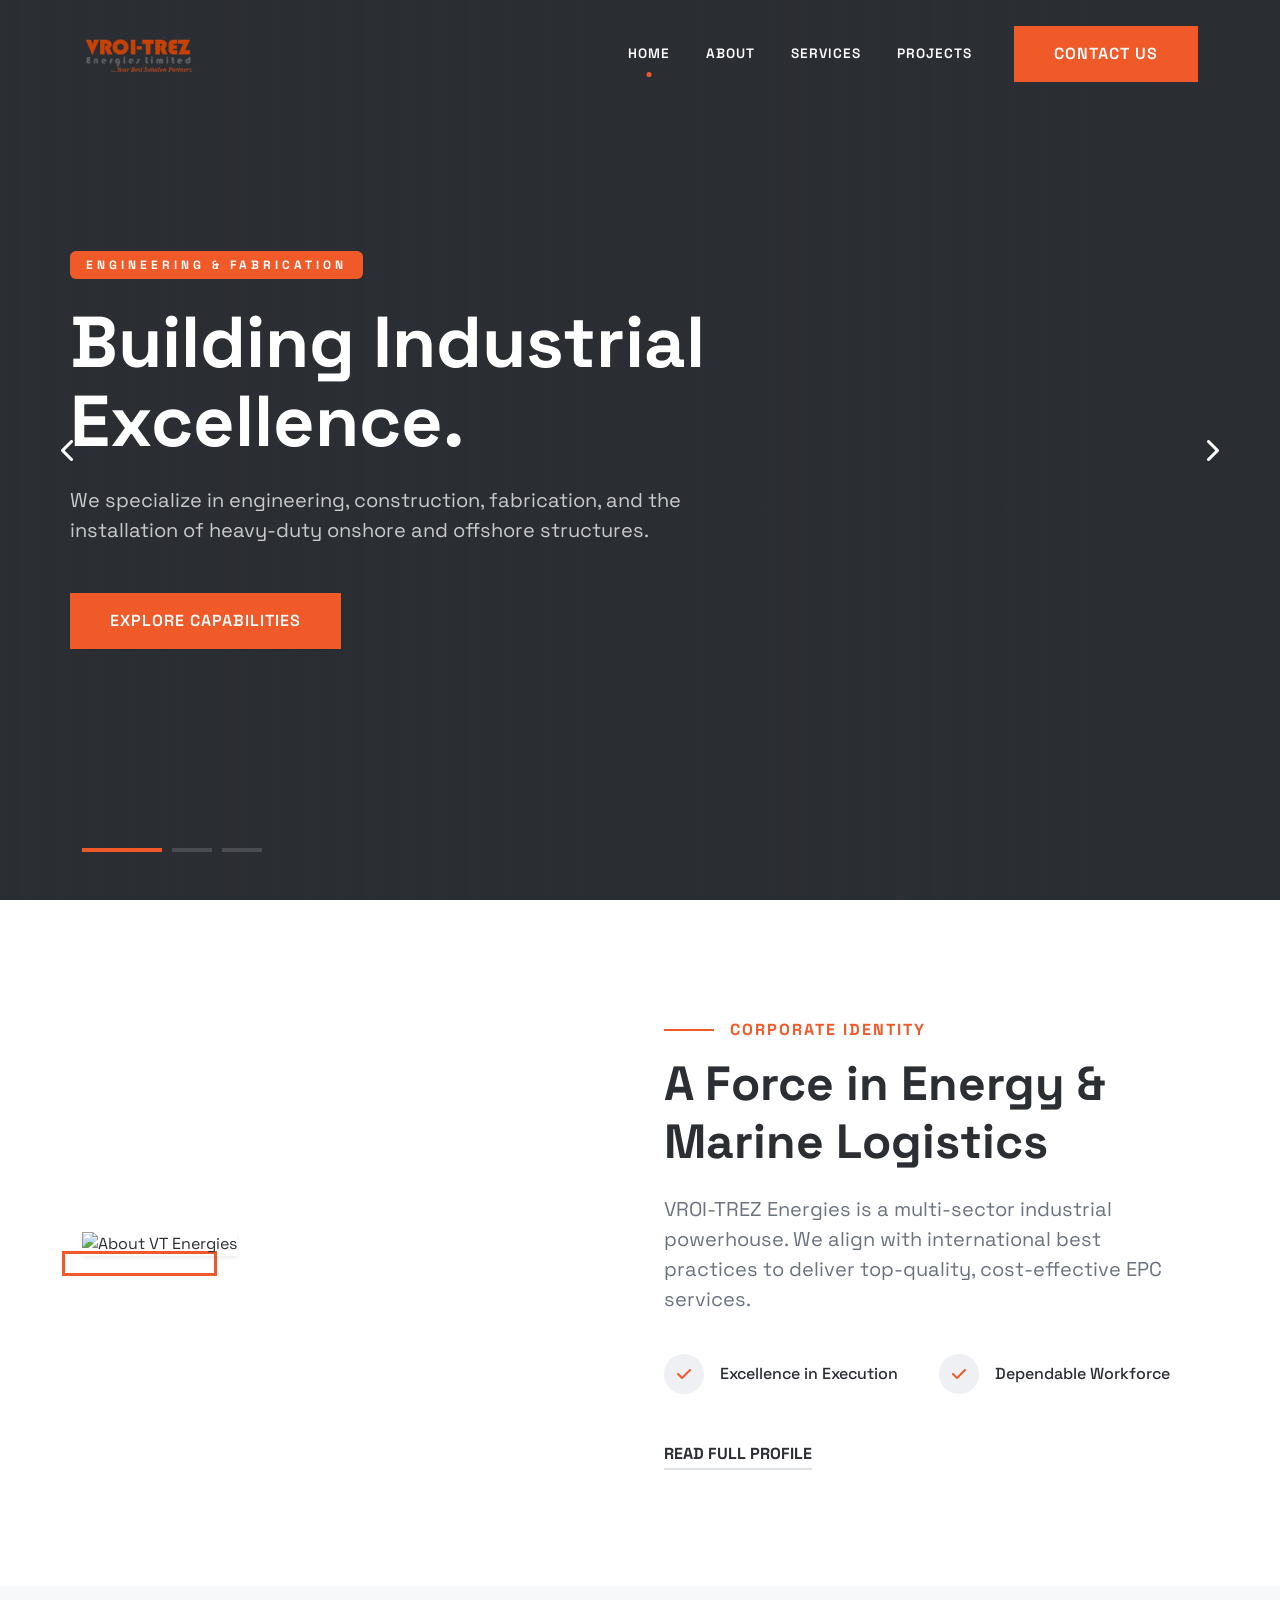
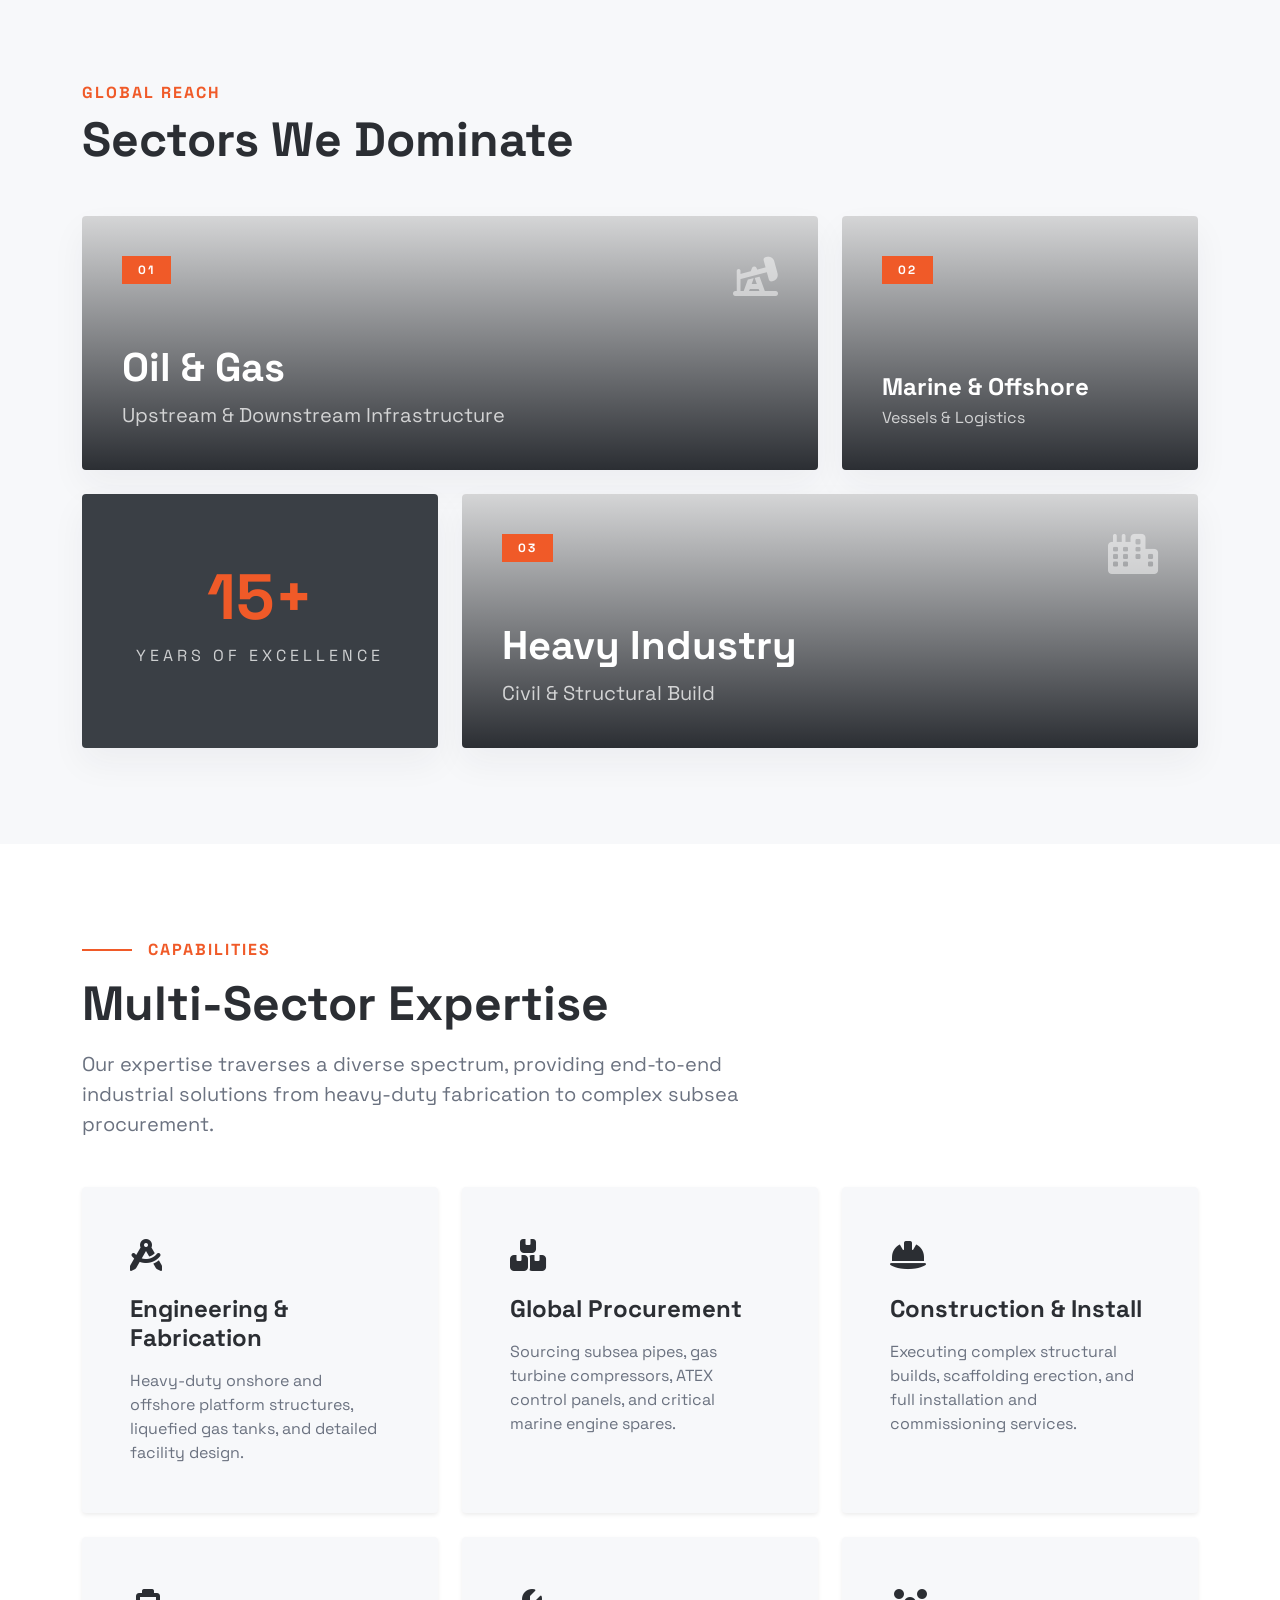
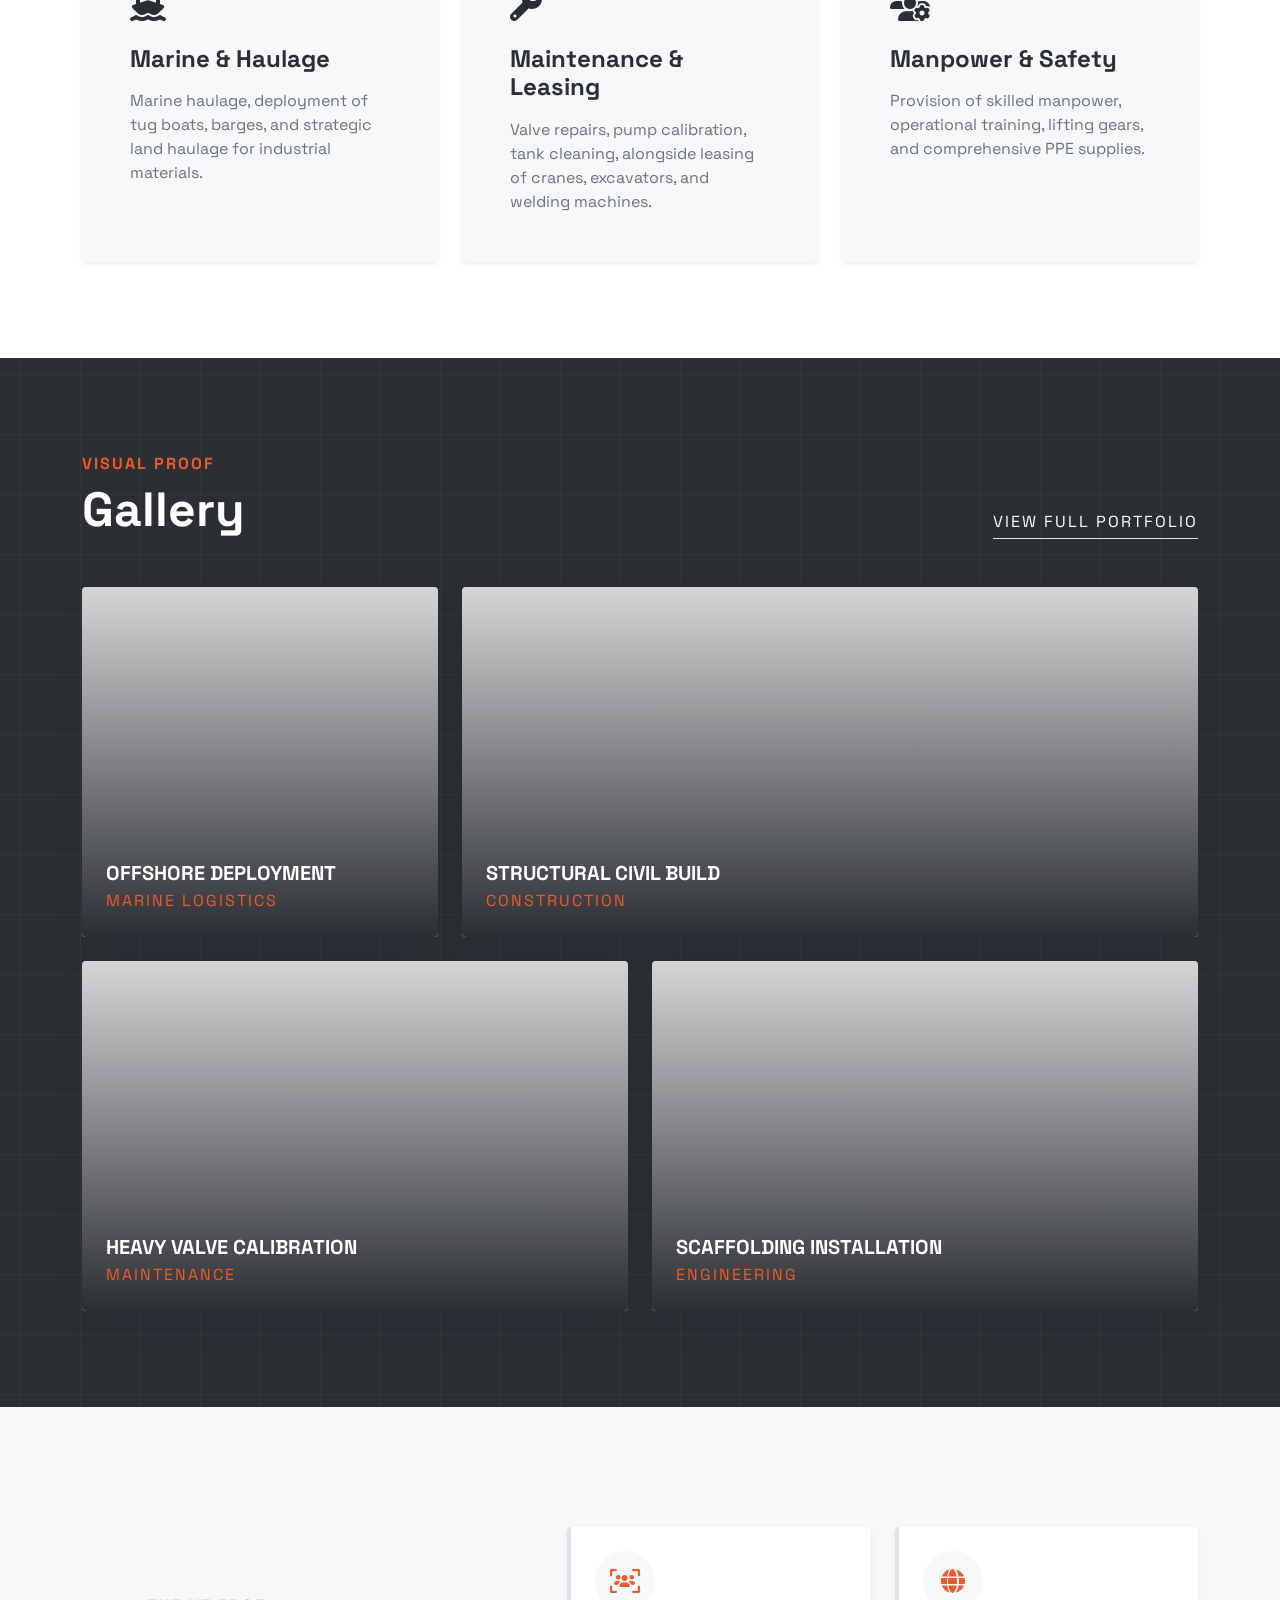
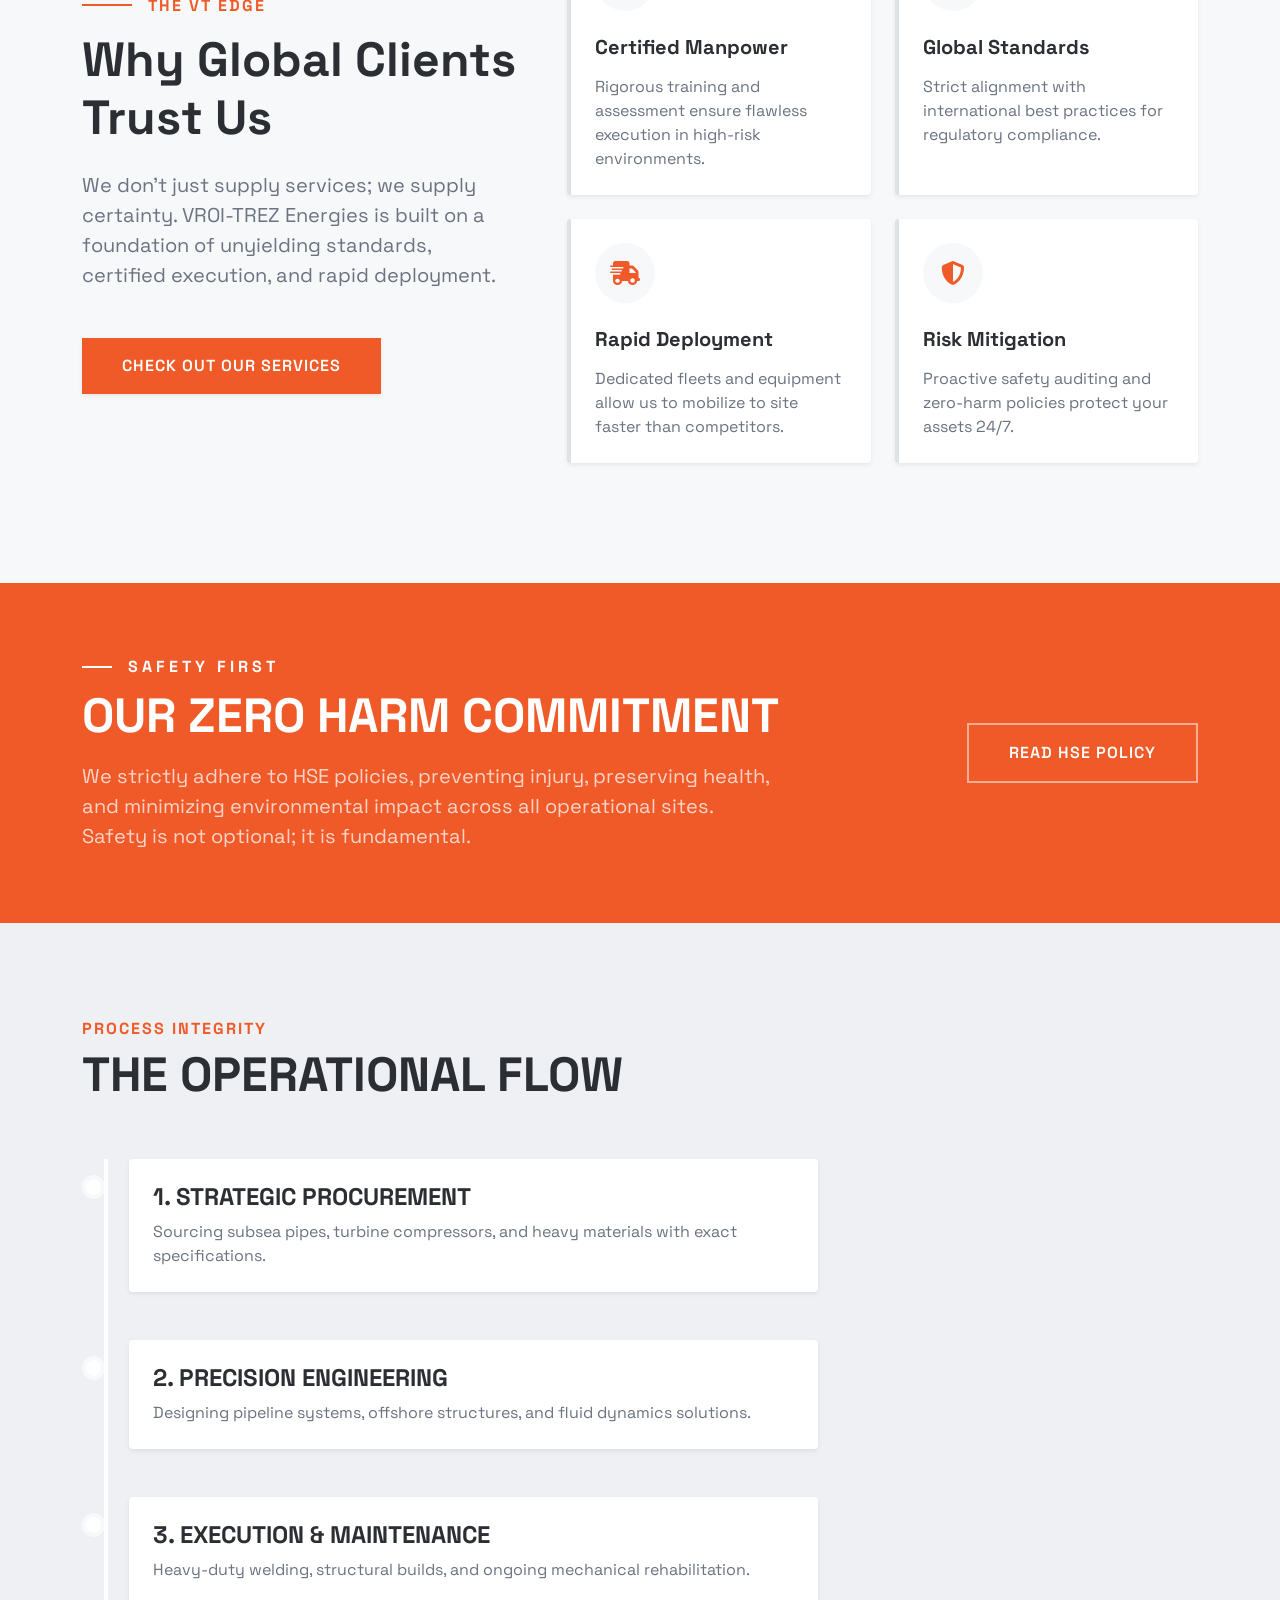
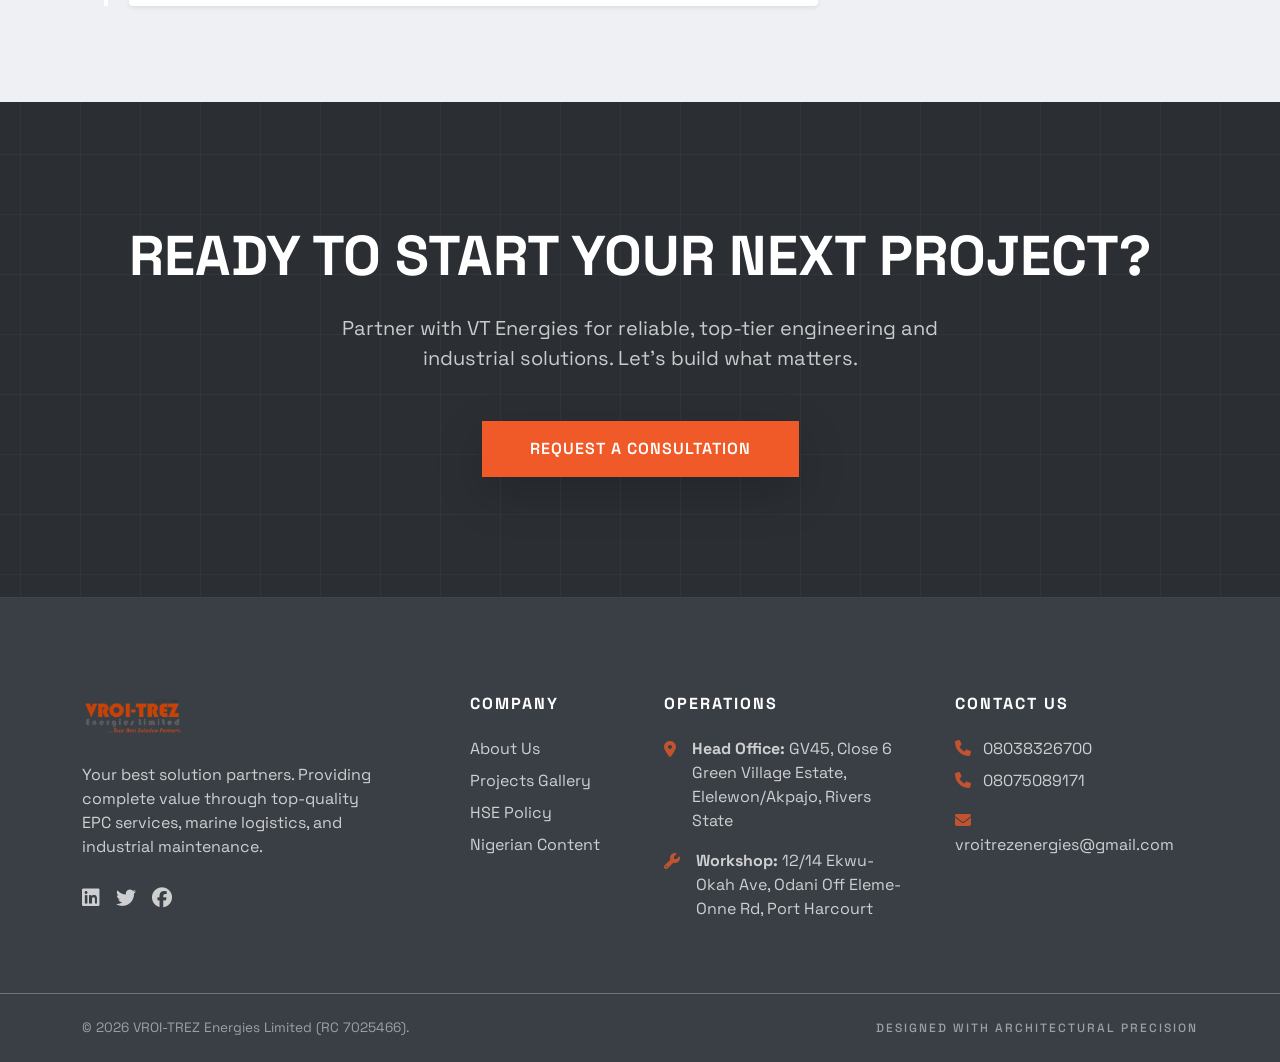
==== commit 511c3670: "added some changes" ====
--- a/index.html
+++ b/index.html
@@ -5,168 +5,795 @@
     <meta charset="UTF-8">
     <meta name="viewport" content="width=device-width, initial-scale=1.0">
     <title>VT Energies | Engineering & Construction</title>
+
     <link rel="preconnect" href="https://fonts.googleapis.com">
     <link rel="preconnect" href="https://fonts.gstatic.com" crossorigin>
-    <link href="https://fonts.googleapis.com/css2?family=Space+Grotesk:wght@300;400;600;700&display=swap"
+    <link href="https://fonts.googleapis.com/css2?family=Space+Grotesk:wght@300;400;500;600;700&display=swap"
         rel="stylesheet">
     <link href="https://cdn.jsdelivr.net/npm/bootstrap@5.3.0/dist/css/bootstrap.min.css" rel="stylesheet">
     <link rel="stylesheet" href="https://cdnjs.cloudflare.com/ajax/libs/font-awesome/6.4.0/css/all.min.css">
     <link href="https://unpkg.com/aos@2.3.1/dist/aos.css" rel="stylesheet">
-    <link rel="stylesheet" href="style.css">
+
+    <style>
+        /* --- COLOR PALETTE & VARIABLES --- */
+        :root {
+            /* Strict Grey Palette - No Pure Blacks */
+            --grey-900: #2b2e33;
+            --grey-800: #3a3f45;
+            --grey-600: #6B7280;
+            --bg-soft: #F7F8FA;
+            --grey-100: #Eef0f3;
+            --orange: #F05A28;
+            --white: #FFFFFF;
+
+            /* Architectural Tech Utilities */
+            --glass-border: rgba(255, 255, 255, 0.5);
+            --shadow-soft: 0 15px 35px rgba(43, 46, 51, 0.05);
+            --shadow-hover: 0 25px 50px rgba(43, 46, 51, 0.1);
+        }
+
+        /* --- GLOBAL & OVERFLOW FIX --- */
+        html,
+        body {
+            overflow-x: hidden !important;
+            width: 100%;
+            position: relative;
+            font-family: 'Space Grotesk', sans-serif;
+            color: var(--grey-900);
+            background-color: var(--bg-soft);
+            -webkit-font-smoothing: antialiased;
+        }
+
+        /* Color Classes */
+        .text-primary-grey {
+            color: var(--grey-900) !important;
+        }
+
+        .text-secondary-grey {
+            color: var(--grey-600) !important;
+        }
+
+        .text-orange {
+            color: var(--orange) !important;
+        }
+
+        .bg-primary-grey {
+            background-color: var(--grey-900) !important;
+        }
+
+        .bg-secondary-grey {
+            background-color: var(--grey-800) !important;
+        }
+
+        .bg-orange {
+            background-color: var(--orange) !important;
+        }
+
+        .bg-light-grey {
+            background-color: var(--grey-100) !important;
+        }
+
+        .bg-white {
+            background-color: var(--white) !important;
+        }
+
+        .bg-soft {
+            background-color: var(--bg-soft) !important;
+        }
+
+        /* Typography */
+        .fw-medium {
+            font-weight: 500;
+        }
+
+        .tracking-wide {
+            letter-spacing: 2px;
+        }
+
+        .tracking-widest {
+            letter-spacing: 4px;
+        }
+
+        /* --- OFFSET BORDER --- */
+        .offset-border {
+            position: relative;
+            display: inline-block;
+        }
+
+        .offset-border::before {
+            content: '';
+            position: absolute;
+            top: 20px;
+            left: -20px;
+            width: 100%;
+            height: 100%;
+            border: 3px solid var(--orange);
+            z-index: 0;
+            transition: all 0.4s ease;
+        }
+
+        .offset-border img {
+            position: relative;
+            z-index: 1;
+        }
+
+        .offset-border:hover::before {
+            top: 10px;
+            left: -10px;
+        }
+
+        /* --- BUTTONS --- */
+        .btn-custom {
+            position: relative;
+            display: inline-flex;
+            align-items: center;
+            justify-content: center;
+            padding: 1rem 2.5rem;
+            font-weight: 600;
+            text-transform: uppercase;
+            letter-spacing: 1px;
+            overflow: hidden;
+            border: none;
+            transition: all 0.4s ease;
+            z-index: 1;
+        }
+
+        .btn-custom::before {
+            content: '';
+            position: absolute;
+            top: 0;
+            left: 0;
+            width: 0%;
+            height: 100%;
+            background: var(--grey-900);
+            z-index: -1;
+            transition: width 0.4s cubic-bezier(0.25, 0.8, 0.25, 1);
+        }
+
+        .btn-custom-orange {
+            background: var(--orange);
+            color: var(--white);
+        }
+
+        .btn-custom-orange:hover {
+            color: var(--white);
+        }
+
+        .btn-custom-orange:hover::before {
+            width: 100%;
+        }
+
+        .btn-custom-outline {
+            background: transparent;
+            color: var(--white);
+            border: 2px solid rgba(255, 255, 255, 0.5);
+        }
+
+        .btn-custom-outline::before {
+            background: var(--white);
+        }
+
+        .btn-custom-outline:hover {
+            color: var(--grey-900);
+            border-color: var(--white);
+        }
+
+        .btn-custom-outline:hover::before {
+            width: 100%;
+        }
+
+        /* --- FLOATING NAVBAR --- */
+        .navbar {
+            padding: 1.5rem 0;
+            transition: all 0.4s ease;
+            background: transparent;
+        }
+
+        .navbar.scrolled {
+            background: rgba(247, 248, 250, 0.98);
+            backdrop-filter: blur(10px);
+            padding: 0.8rem 0;
+            box-shadow: var(--shadow-soft);
+        }
+
+        .navbar.scrolled .nav-link {
+            color: var(--grey-900) !important;
+        }
+
+        .nav-link {
+            font-size: 0.85rem;
+            font-weight: 600;
+            letter-spacing: 1px;
+            margin: 0 10px;
+            position: relative;
+            color: var(--white) !important;
+        }
+
+        .nav-link::after {
+            content: '';
+            position: absolute;
+            width: 5px;
+            height: 5px;
+            border-radius: 50%;
+            background: var(--orange);
+            bottom: -5px;
+            left: 50%;
+            transform: translateX(-50%) scale(0);
+            transition: transform 0.3s ease;
+        }
+
+        .nav-link:hover::after,
+        .nav-link.active::after {
+            transform: translateX(-50%) scale(1);
+        }
+
+        /* --- THE STORYTELLING CAROUSEL HERO --- */
+        .hero-carousel {
+            height: 100vh;
+            width: 100%;
+            position: relative;
+            background: var(--grey-900);
+        }
+
+        .carousel-item {
+            height: 100vh;
+            overflow: hidden;
+            position: relative;
+        }
+
+        .hero-bg-media {
+            position: absolute;
+            top: 0;
+            left: 0;
+            width: 100%;
+            height: 100%;
+            background-size: cover;
+            background-position: center;
+            transform: scale(1);
+            transition: transform 7s linear;
+            z-index: 0;
+        }
+
+        .carousel-item.active .hero-bg-media {
+            transform: scale(1.1);
+        }
+
+        .hero-overlay {
+            position: absolute;
+            top: 0;
+            left: 0;
+            width: 100%;
+            height: 100%;
+            background: linear-gradient(90deg, rgba(43, 46, 51, 0.95) 0%, rgba(43, 46, 51, 0.6) 40%, rgba(43, 46, 51, 0.1) 100%);
+            z-index: 1;
+        }
+
+        .hero-content-box {
+            position: relative;
+            z-index: 2;
+        }
+
+        .animate-element {
+            opacity: 0;
+            transform: translateY(40px);
+            transition: all 0.9s cubic-bezier(0.25, 0.8, 0.25, 1);
+        }
+
+        .carousel-item.active .animate-element {
+            opacity: 1;
+            transform: translateY(0);
+        }
+
+        .delay-1 {
+            transition-delay: 0.3s;
+        }
+
+        .delay-2 {
+            transition-delay: 0.5s;
+        }
+
+        .delay-3 {
+            transition-delay: 0.7s;
+        }
+
+        .delay-4 {
+            transition-delay: 0.9s;
+        }
+
+        /* Container Aligned Indicators */
+        .carousel-indicators-wrapper {
+            position: absolute;
+            bottom: 3rem;
+            left: 0;
+            width: 100%;
+            z-index: 5;
+        }
+
+        .carousel-indicators {
+            position: static;
+            margin: 0;
+            justify-content: flex-start;
+        }
+
+        .carousel-indicators [data-bs-target] {
+            width: 40px;
+            height: 4px;
+            background-color: rgba(255, 255, 255, 0.3);
+            border: none;
+            margin-right: 10px;
+            margin-left: 0;
+            transition: all 0.4s ease;
+        }
+
+        .carousel-indicators .active {
+            width: 80px;
+            background-color: var(--orange);
+        }
+
+        /* Custom Architectural Arrows */
+        .custom-arrow {
+            width: 60px;
+            height: 60px;
+            /* background: rgba(255, 255, 255, 0.05); */
+            /* border: 1px solid rgba(255, 255, 255, 0.2); */
+            top: 50%;
+            transform: translateY(-50%);
+            opacity: 1;
+            transition: all 0.3s ease;
+            z-index: 5;
+        }
+
+        .custom-arrow i {
+            color: var(--white);
+            transition: all 0.3s ease;
+        }
+
+        .custom-arrow:hover {
+            background: var(--orange);
+            border-color: var(--orange);
+        }
+
+        .carousel-control-prev.custom-arrow {
+            left: 3%;
+        }
+
+        .carousel-control-next.custom-arrow {
+            right: 3%;
+        }
+
+        /* --- BENTO GRID SYSTEM --- */
+        .bento-container {
+            display: grid;
+            grid-template-columns: repeat(12, 1fr);
+            gap: 24px;
+            grid-auto-rows: minmax(250px, auto);
+        }
+
+        .bento-item {
+            position: relative;
+            border-radius: 4px;
+            overflow: hidden;
+            background: var(--white);
+            transition: all 0.4s ease;
+            box-shadow: var(--shadow-soft);
+        }
+
+        .bento-item:hover {
+            box-shadow: var(--shadow-hover);
+            transform: translateY(-5px);
+        }
+
+        .bento-span-4 {
+            grid-column: span 4;
+        }
+
+        .bento-span-8 {
+            grid-column: span 8;
+        }
+
+        .bento-span-6 {
+            grid-column: span 6;
+        }
+
+        .bento-span-12 {
+            grid-column: span 12;
+        }
+
+        .bento-content {
+            padding: 2.5rem;
+            height: 100%;
+            display: flex;
+            flex-direction: column;
+            justify-content: space-between;
+            position: relative;
+            z-index: 2;
+        }
+
+        .bento-img-bg {
+            position: absolute;
+            top: 0;
+            left: 0;
+            width: 100%;
+            height: 100%;
+            background-size: cover;
+            background-position: center;
+            transition: transform 0.8s ease;
+            z-index: 0;
+        }
+
+        .bento-item:hover .bento-img-bg {
+            transform: scale(1.08);
+        }
+
+        .bento-overlay {
+            position: absolute;
+            top: 0;
+            left: 0;
+            width: 100%;
+            height: 100%;
+            background: linear-gradient(0deg, var(--grey-900) 0%, rgba(43, 46, 51, 0.2) 100%);
+            z-index: 1;
+        }
+
+        /* --- INTERACTIVE SERVICE CARDS --- */
+        .service-card-interactive {
+            background-color: var(--white);
+            border-top: 4px solid transparent;
+            transition: all 0.4s ease;
+        }
+
+        .service-card-interactive h4,
+        .service-card-interactive p,
+        .service-card-interactive .icon-transition {
+            transition: all 0.4s ease;
+        }
+
+        .service-card-interactive:hover {
+            background-color: var(--grey-800) !important;
+            border-top-color: var(--orange) !important;
+            transform: translateY(-5px);
+            box-shadow: var(--shadow-hover);
+        }
+
+        .service-card-interactive:hover h4,
+        .service-card-interactive:hover p {
+            color: var(--white) !important;
+        }
+
+        .service-card-interactive:hover p {
+            opacity: 0.85;
+        }
+
+        .service-card-interactive:hover .icon-transition {
+            color: var(--orange) !important;
+            transform: scale(1.1);
+        }
+
+        /* Animated Blueprint Grid for Dark Sections */
+        .bg-animated-grid {
+            position: relative;
+            overflow: hidden;
+        }
+
+        .bg-animated-grid::before {
+            content: '';
+            position: absolute;
+            top: -50%;
+            left: -50%;
+            width: 200%;
+            height: 200%;
+            background-image:
+                linear-gradient(rgba(255, 255, 255, 0.03) 1px, transparent 1px),
+                linear-gradient(90deg, rgba(255, 255, 255, 0.03) 1px, transparent 1px);
+            background-size: 60px 60px;
+            animation: moveGrid 30s linear infinite;
+            z-index: 0;
+            pointer-events: none;
+        }
+
+        @keyframes moveGrid {
+            0% {
+                transform: translate(0, 0);
+            }
+
+            100% {
+                transform: translate(60px, 60px);
+            }
+        }
+
+        .bg-animated-grid>* {
+            position: relative;
+            z-index: 2;
+        }
+
+        /* Responsive Fixes */
+        @media (max-width: 991px) {
+            .navbar.scrolled {
+                background: var(--grey-900);
+            }
+
+            .navbar.scrolled .nav-link,
+            .navbar-toggler i {
+                color: var(--white) !important;
+            }
+
+            .hero-content-box {
+                margin-top: 5rem;
+            }
+
+            .bento-span-4,
+            .bento-span-8,
+            .bento-span-6 {
+                grid-column: span 12;
+            }
+
+            .carousel-indicators {
+                margin-left: 0;
+                justify-content: center;
+            }
+
+            .custom-arrow {
+                display: none !important;
+            }
+
+            /* Hide heavy arrows on mobile */
+        }
+    </style>
 </head>
 
 <body>
 
-    <nav class="navbar navbar-expand-lg fixed-top bg-charcoal navbar-dark shadow-lg py-3">
+    <nav class="navbar navbar-expand-lg fixed-top" id="mainNav">
         <div class="container">
             <a class="navbar-brand fw-bold text-uppercase fs-4" href="#">
-                <img src="assets/img/logo.png" alt="AI Media Logo" height="55">
+                <img src="assets/img/logo.png" alt="VT Energies Logo" height="50">           
             </a>
-            <button class="navbar-toggler rounded-0 border-0" type="button" data-bs-toggle="collapse"
-                data-bs-target="#navbarNav">
-                <span class="navbar-toggler-icon"></span>
+            <button class="navbar-toggler border-0" type="button" data-bs-toggle="collapse" data-bs-target="#navbarNav">
+                <i class="fa-solid fa-bars fs-2 text-white toggle-text"></i>
             </button>
             <div class="collapse navbar-collapse justify-content-end" id="navbarNav">
-                <ul class="navbar-nav gap-4 fw-semibold align-items-center">
-                    <li class="nav-item"><a class="nav-link text-white active" href="#">HOME</a></li>
-                    <li class="nav-item"><a class="nav-link text-light" href="#about">ABOUT</a></li>
-                    <li class="nav-item"><a class="nav-link text-light" href="#services">SERVICES</a></li>
-                    <li class="nav-item"><a class="nav-link text-light" href="#projects">PROJECTS</a></li>
-                    <li class="nav-item ms-lg-3"><a class="btn btn-orange rounded-0 px-4 py-2" href="#contact">CONTACT
-                            US</a></li>
+                <ul class="navbar-nav align-items-center">
+                    <li class="nav-item"><a class="nav-link toggle-text active" href="#">HOME</a></li>
+                    <li class="nav-item"><a class="nav-link toggle-text" href="#about">ABOUT</a></li>
+                    <!-- <li class="nav-item"><a class="nav-link toggle-text" href="#sectors">SECTORS</a></li> -->
+                    <li class="nav-item"><a class="nav-link toggle-text" href="#services">SERVICES</a></li>
+                    <li class="nav-item"><a class="nav-link toggle-text" href="#projects">PROJECTS</a></li>
+                    <li class="nav-item ms-lg-4 mt-3 mt-lg-0">
+                        <a class="btn-custom btn-custom-orange text-decoration-none" href="#contact-cta">Contact Us</a>
+                    </li>
                 </ul>
             </div>
         </div>
     </nav>
 
-    <header class="hero-section position-relative d-flex align-items-center py-5 overflow-hidden">
-        <div class="hero-bg-media"></div>
-        <div class="hero-gradient-overlay"></div>
-
-        <div class="container position-relative z-index-2 py-5 my-5">
-            <div class="row align-items-center">
-                <div class="col-lg-7" data-aos="fade-right" data-aos-duration="1200">
-                    <div class="d-inline-block bg-orange text-white px-3 py-1 fw-bold text-uppercase mb-4 tracking-wide"
-                        style="font-size: 0.8rem;">
-                        EPC & Industrial Solutions
-                    </div>
-                    <h1 class="display-2 fw-bold text-uppercase text-white mb-4 hero-title">
-                        Powering Industries.<br>
-                        <span class="text-orange">Delivering Scale.</span>
-                    </h1>
-                    <p class="lead text-light mb-5 pe-lg-5">
-                        We build, move, power, and sustain critical infrastructure across the Oil, Gas, and Marine
-                        sectors with unyielding precision.
+<header class="hero-carousel" id="home">
+    <div id="vtHeroCarousel" class="carousel slide carousel-fade h-100" data-bs-ride="carousel" data-bs-interval="7000">
+
+        <div class="carousel-indicators-wrapper">
+            <div class="container">
+                <div class="carousel-indicators px-3 px-lg-0">
+                    <button type="button" data-bs-target="#vtHeroCarousel" data-bs-slide-to="0" class="active"
+                        aria-current="true"></button>
+                    <button type="button" data-bs-target="#vtHeroCarousel" data-bs-slide-to="1"></button>
+                    <button type="button" data-bs-target="#vtHeroCarousel" data-bs-slide-to="2"></button>
+                </div>
+            </div>
+        </div>
+
+        <div class="carousel-inner h-100">
+            <div class="carousel-item active h-100">
+                <div class="hero-bg-media"
+                    style="background-image: url('https://images.unsplash.com/photo-1508450859948-4e04fabaa4ea?ixlib=rb-4.0.3&auto=format&fit=crop&w=800&q=80');">
+                </div>
+                <div class="hero-overlay"></div>
+                <div class="container h-100 d-flex align-items-center position-relative z-index-2">
+                    <div class="row w-100">
+                        <div class="col-lg-8 hero-content-box px-3 px-lg-0">
+                            <span
+                                class="badge bg-orange px-3 py-2 text-uppercase tracking-widest mb-4 animate-element delay-1">Engineering
+                                & Fabrication</span>
+                            <h1 class="display-2 fw-bold text-white mb-4 animate-element delay-2"
+                                style="line-height: 1.1;">
+                                Building Industrial<br>Excellence.
+                            </h1>
+                            <p class="text-white opacity-75 fs-5 mb-5 animate-element delay-3"
+                                style="max-width: 650px;">
+                                We specialize in engineering, construction, fabrication, and the installation of
+                                heavy-duty onshore and offshore structures.
+                            </p>
+                            <div class="d-flex gap-4 animate-element delay-4">
+                                <a href="#services"
+                                    class="btn-custom btn-custom-orange text-decoration-none shadow-sm">Explore
+                                    Capabilities</a>
+                            </div>
+                        </div>
+                    </div>
+                </div>
+            </div>
+
+            <div class="carousel-item h-100">
+                <div class="hero-bg-media"
+                    style="background-image: url('https://images.unsplash.com/photo-1524661135-423995f22d0b?ixlib=rb-4.0.3&auto=format&fit=crop&w=2000&q=80');">
+                </div>
+                <div class="hero-overlay"></div>
+                <div class="container h-100 d-flex align-items-center position-relative z-index-2">
+                    <div class="row w-100">
+                        <div class="col-lg-8 hero-content-box px-3 px-lg-0">
+                            <span
+                                class="badge bg-orange px-3 py-2 text-uppercase tracking-widest mb-4 animate-element delay-1">Procurement
+                                & Logistics</span>
+                            <h1 class="display-2 fw-bold text-white mb-4 animate-element delay-2"
+                                style="line-height: 1.1;">
+                                Sourcing & Moving<br>Global Assets.
+                            </h1>
+                            <p class="text-white opacity-75 fs-5 mb-5 animate-element delay-3"
+                                style="max-width: 650px;">
+                                Delivering top-quality procurement, marine equipment supplies, and executing complex
+                                land and marine haulage to sustain operations.
+                            </p>
+                            <div class="d-flex gap-4 animate-element delay-4">
+                                <a href="#projects"
+                                    class="btn-custom btn-custom-orange text-decoration-none shadow-sm">View
+                                    Projects</a>
+                                <a href="#sectors" class="btn-custom btn-custom-outline text-decoration-none">Our
+                                    Sectors</a>
+                            </div>
+                        </div>
+                    </div>
+                </div>
+            </div>
+
+            <div class="carousel-item h-100">
+                <div class="hero-bg-media"
+                    style="background-image: url('https://images.unsplash.com/photo-1581094288338-2314dddb7ece?ixlib=rb-4.0.3&auto=format&fit=crop&w=2000&q=80');">
+                </div>
+                <div class="hero-overlay"></div>
+                <div class="container h-100 d-flex align-items-center position-relative z-index-2">
+                    <div class="row w-100">
+                        <div class="col-lg-8 hero-content-box px-3 px-lg-0">
+                            <span
+                                class="badge bg-orange px-3 py-2 text-uppercase tracking-widest mb-4 animate-element delay-1">Maintenance
+                                & Manpower</span>
+                            <h1 class="display-2 fw-bold text-white mb-4 animate-element delay-2"
+                                style="line-height: 1.1;">
+                                Sustaining Critical<br>Operations.
+                            </h1>
+                            <p class="text-white opacity-75 fs-5 mb-5 animate-element delay-3"
+                                style="max-width: 650px;">
+                                Providing expert valve repairs, equipment leasing, training and development, and highly
+                                skilled manpower with a strict zero-harm commitment.
+                            </p>
+                            <div class="d-flex gap-4 animate-element delay-4">
+                                <a href="#about"
+                                    class="btn-custom btn-custom-orange text-decoration-none shadow-sm">Discover VT
+                                    Edge</a>
+                            </div>
+                        </div>
+                    </div>
+                </div>
+            </div>
+        </div>
+
+        <button class="carousel-control-prev custom-arrow d-none d-md-flex position-absolute" type="button"
+            data-bs-target="#vtHeroCarousel" data-bs-slide="prev">
+            <i class="fa-solid fa-chevron-left fs-4"></i>
+            <span class="visually-hidden">Previous</span>
+        </button>
+        <button class="carousel-control-next custom-arrow d-none d-md-flex position-absolute" type="button"
+            data-bs-target="#vtHeroCarousel" data-bs-slide="next">
+            <i class="fa-solid fa-chevron-right fs-4"></i>
+            <span class="visually-hidden">Next</span>
+        </button>
+    </div>
+</header>
+
+    <section id="about" class="py-5 bg-white border-bottom border-light">
+        <div class="container py-5 my-lg-4">
+            <div class="row align-items-center g-5">
+                <div class="col-lg-5" data-aos="fade-right">
+                    <div class="offset-border">
+                        <img src="https://images.unsplash.com/photo-1508450859948-4e04fabaa4ea?ixlib=rb-4.0.3&auto=format&fit=crop&w=800&q=80"
+                            alt="About VT Energies" class="img-fluid shadow-sm">
+                    </div>
+                </div>
+                <div class="col-lg-6 offset-lg-1" data-aos="fade-left">
+                    <div class="d-flex align-items-center gap-3 mb-3">
+                        <div style="width: 50px; height: 2px; background: var(--orange);"></div>
+                        <h6 class="text-orange fw-bold text-uppercase mb-0 tracking-wide">Corporate Identity</h6>
+                    </div>
+                    <h2 class="display-5 fw-bold text-primary-grey mb-4">A Force in Energy & Marine Logistics</h2>
+                    <p class="text-secondary-grey fs-5 mb-4">
+                        VROI-TREZ Energies is a multi-sector industrial powerhouse. We align with international best
+                        practices to deliver top-quality, cost-effective EPC services.
                     </p>
-                    <div class="d-flex gap-3 flex-wrap">
-                        <a href="#services"
-                            class="btn btn-orange rounded-0 btn-lg px-5 py-3 text-uppercase fw-bold shadow">Explore
-                            Services</a>
-                        <a href="#projects"
-                            class="btn btn-outline-light rounded-0 btn-lg px-5 py-3 text-uppercase fw-bold">Our
-                            Projects</a>
-                    </div>
-                </div>
-
-                <div class="col-lg-5 d-none d-lg-block position-relative h-100" data-aos="fade-left"
-                    data-aos-duration="1200" data-aos-delay="300">
-                    <div
-                        class="hero-badge badge-1 bg-charcoal text-white p-4 border-start border-4 border-orange shadow-lg position-absolute">
-                        <h3 class="fw-bold text-orange mb-1"><span class="counter" data-target="100">0</span>%</h3>
-                        <p class="text-uppercase tracking-wide mb-0" style="font-size: 0.75rem;">HSE Compliance</p>
-                    </div>
-                    <div
-                        class="hero-badge badge-2 bg-white text-charcoal p-4 border-start border-4 border-orange shadow-lg position-absolute">
-                        <h3 class="fw-bold mb-1"><span class="counter" data-target="15">0</span>+</h3>
-                        <p class="text-uppercase tracking-wide text-secondary mb-0" style="font-size: 0.75rem;">Years
-                            Experience</p>
-                    </div>
-                </div>
-            </div>
-        </div>
-    </header>
-
-    <section id="about" class="py-5 bg-white border-bottom border-light">
-        <div class="container py-5">
-            <div class="row align-items-center g-5">
-                <div class="col-lg-6" data-aos="fade-up">
-                    <h6 class="text-orange fw-bold text-uppercase mb-2">Our Identity</h6>
-                    <h2 class="display-5 fw-bold text-charcoal text-uppercase mb-4">A Global Name in Energy & Marine
-                    </h2>
-                    <p class="text-secondary fs-5 mb-4">VROI-TREZ Energies is a multi-sector industrial powerhouse. We
-                        align with international best practices to deliver top-quality, cost-effective EPC services
-                        across the Federal Republic of Nigeria and beyond.</p>
-
-                    <div class="row g-3 mt-2">
-                        <div class="col-sm-6">
-                            <ul class="list-unstyled text-charcoal fw-semibold">
-                                <li class="mb-2"><i class="fa-solid fa-check text-orange me-2"></i> Integrity &
-                                    Reliability</li>
-                                <li class="mb-2"><i class="fa-solid fa-check text-orange me-2"></i> Excellence in
-                                    Execution</li>
-                            </ul>
-                        </div>
-                        <div class="col-sm-6">
-                            <ul class="list-unstyled text-charcoal fw-semibold">
-                                <li class="mb-2"><i class="fa-solid fa-check text-orange me-2"></i> Dependable Workforce
-                                </li>
-                                <li class="mb-2"><i class="fa-solid fa-check text-orange me-2"></i> Flawless Team Work
-                                </li>
-                            </ul>
-                        </div>
-                    </div>
-                </div>
-                <div class="col-lg-6" data-aos="zoom-in" data-aos-delay="200">
-                    <div class="bg-offwhite p-5 border-start border-8 border-charcoal h-100 position-relative">
-                        <i
-                            class="fa-solid fa-quote-left fa-3x text-light-gray position-absolute top-0 start-0 ms-3 mt-3 opacity-25"></i>
-                        <h4 class="fw-bold text-uppercase mb-3 position-relative z-index-2">Our Mission</h4>
-                        <p class="text-secondary fst-italic position-relative z-index-2">"To consistently deliver
-                            top-quality, innovation and cost-effective service to our clients through value-adding
-                            strategies and ensure adherence to safe work practices."</p>
-                    </div>
+                    <ul class="list-unstyled row g-3 mt-2 mb-5">
+                        <li class="col-sm-6 d-flex align-items-center gap-3 fw-medium text-primary-grey">
+                            <span
+                                class="bg-light-grey rounded-circle p-2 d-flex align-items-center justify-content-center"
+                                style="width: 40px; height: 40px;">
+                                <i class="fa-solid fa-check text-orange"></i>
+                            </span>
+                            Excellence in Execution
+                        </li>
+                        <li class="col-sm-6 d-flex align-items-center gap-3 fw-medium text-primary-grey">
+                            <span
+                                class="bg-light-grey rounded-circle p-2 d-flex align-items-center justify-content-center"
+                                style="width: 40px; height: 40px;">
+                                <i class="fa-solid fa-check text-orange"></i>
+                            </span>
+                            Dependable Workforce
+                        </li>
+                    </ul>
+                    <a href="#"
+                        class="text-primary-grey fw-bold text-uppercase text-decoration-none border-bottom border-2 border-orange pb-1">Read
+                        Full Profile</a>
                 </div>
             </div>
         </div>
     </section>
 
-    <section class="py-5 bg-offwhite">
+    <section id="sectors" class="py-5 bg-soft">
         <div class="container py-5">
-            <div class="text-center mb-5" data-aos="fade-up">
-                <h6 class="text-orange fw-bold text-uppercase mb-2">Global Reach</h6>
-                <h2 class="display-5 fw-bold text-charcoal text-uppercase">Sectors We Dominate</h2>
-            </div>
-            <div class="row g-4">
-                <div class="col-md-4" data-aos="zoom-in" data-aos-delay="100">
-                    <div class="sector-card position-relative overflow-hidden h-100">
-                        <div class="sector-img bg-dark"
-                            style="height: 350px; background-image: url('https://images.unsplash.com/photo-1588011930968-eadac80e6a5a?ixlib=rb-4.0.3&auto=format&fit=crop&w=800&q=80');">
-                        </div>
-                        <div class="sector-overlay position-absolute bottom-0 start-0 w-100 p-4 bg-gradient-dark">
-                            <h4 class="text-white fw-bold text-uppercase mb-0">Oil & Gas</h4>
-                            <p class="text-orange fw-semibold mb-0 mt-2">Upstream & Downstream</p>
-                        </div>
-                    </div>
-                </div>
-                <div class="col-md-4" data-aos="zoom-in" data-aos-delay="200">
-                    <div class="sector-card position-relative overflow-hidden h-100">
-                        <div class="sector-img bg-secondary"
-                            style="height: 350px; background-image: url('https://images.unsplash.com/photo-1703226741497-6de4f67c6e11?ixlib=rb-4.0.3&auto=format&fit=crop&w=800&q=80');">
-                        </div>
-                        <div class="sector-overlay position-absolute bottom-0 start-0 w-100 p-4 bg-gradient-dark">
-                            <h4 class="text-white fw-bold text-uppercase mb-0">Marine & Offshore</h4>
-                            <p class="text-orange fw-semibold mb-0 mt-2">Vessels & Logistics</p>
-                        </div>
-                    </div>
-                </div>
-                <div class="col-md-4" data-aos="zoom-in" data-aos-delay="300">
-                    <div class="sector-card position-relative overflow-hidden h-100">
-                        <div class="sector-img bg-dark"
-                            style="height: 350px; background-image: url('https://images.unsplash.com/photo-1576577610667-c9ea0ac983fd?ixlib=rb-4.0.3&auto=format&fit=crop&w=800&q=80');">
-                        </div>
-                        <div class="sector-overlay position-absolute bottom-0 start-0 w-100 p-4 bg-gradient-dark">
-                            <h4 class="text-white fw-bold text-uppercase mb-0">Heavy Industry</h4>
-                            <p class="text-orange fw-semibold mb-0 mt-2">Civil & Structural Build</p>
+            <div class="d-flex justify-content-between align-items-end mb-5" data-aos="fade-up">
+                <div>
+                    <h6 class="text-orange fw-bold text-uppercase mb-2 tracking-wide">Global Reach</h6>
+                    <h2 class="display-5 fw-bold text-primary-grey mb-0">Sectors We Dominate</h2>
+                </div>
+            </div>
+
+            <div class="bento-container">
+                <div class="bento-item bento-span-8" data-aos="fade-up" data-aos-delay="100">
+                    <div class="bento-img-bg"
+                        style="background-image: url('https://images.unsplash.com/photo-1588011930968-eadac80e6a5a?ixlib=rb-4.0.3&auto=format&fit=crop&w=1200&q=80');">
+                    </div>
+                    <div class="bento-overlay"></div>
+                    <div class="bento-content">
+                        <div class="d-flex justify-content-between align-items-start">
+                            <span class="badge bg-orange px-3 py-2 text-uppercase tracking-wide rounded-0">01</span>
+                            <i class="fa-solid fa-oil-well fs-1 text-white opacity-50"></i>
+                        </div>
+                        <div class="mt-5">
+                            <h3 class="display-6 fw-bold text-white mb-2">Oil & Gas</h3>
+                            <p class="text-white opacity-75 fs-5 mb-0">Upstream & Downstream Infrastructure</p>
+                        </div>
+                    </div>
+                </div>
+
+                <div class="bento-item bento-span-4" data-aos="fade-up" data-aos-delay="200">
+                    <div class="bento-img-bg"
+                        style="background-image: url('https://images.unsplash.com/photo-1703226741497-6de4f67c6e11?ixlib=rb-4.0.3&auto=format&fit=crop&w=800&q=80');">
+                    </div>
+                    <div class="bento-overlay"></div>
+                    <div class="bento-content">
+                        <span
+                            class="badge bg-orange px-3 py-2 text-uppercase tracking-wide rounded-0 align-self-start">02</span>
+                        <div class="mt-4">
+                            <h4 class="fw-bold text-white mb-1">Marine & Offshore</h4>
+                            <p class="text-white opacity-75 mb-0">Vessels & Logistics</p>
+                        </div>
+                    </div>
+                </div>
+
+                <div class="bento-item bento-span-4 bg-secondary-grey" data-aos="fade-up" data-aos-delay="300">
+                    <div class="bento-content text-white p-5 justify-content-center align-items-center text-center">
+                        <h2 class="display-3 fw-bold text-orange mb-0">15+</h2>
+                        <p class="text-uppercase tracking-widest opacity-75 mt-2">Years of Excellence</p>
+                    </div>
+                </div>
+
+                <div class="bento-item bento-span-8" data-aos="fade-up" data-aos-delay="400">
+                    <div class="bento-img-bg"
+                        style="background-image: url('https://images.unsplash.com/photo-1576577610667-c9ea0ac983fd?ixlib=rb-4.0.3&auto=format&fit=crop&w=1200&q=80');">
+                    </div>
+                    <div class="bento-overlay"></div>
+                    <div class="bento-content">
+                        <div class="d-flex justify-content-between align-items-start">
+                            <span class="badge bg-orange px-3 py-2 text-uppercase tracking-wide rounded-0">03</span>
+                            <i class="fa-solid fa-city fs-1 text-white opacity-50"></i>
+                        </div>
+                        <div class="mt-5">
+                            <h3 class="display-6 fw-bold text-white mb-2">Heavy Industry</h3>
+                            <p class="text-white opacity-75 fs-5 mb-0">Civil & Structural Build</p>
                         </div>
                     </div>
                 </div>
@@ -176,211 +803,207 @@
 
     <section id="services" class="py-5 bg-white">
         <div class="container py-5">
-            <div class="text-center mb-5" data-aos="fade-up">
-                <h6 class="text-orange fw-bold text-uppercase mb-2">Core Capabilities</h6>
-                <h2 class="display-5 fw-bold text-charcoal text-uppercase">Multi-Sector Expertise</h2>
+            <div class="row mb-5 align-items-end" data-aos="fade-up">
+                <div class="col-lg-8">
+                    <div class="d-flex align-items-center gap-3 mb-3">
+                        <div style="width: 50px; height: 2px; background: var(--orange);"></div>
+                        <h6 class="text-orange fw-bold text-uppercase mb-0 tracking-wide">Capabilities</h6>
+                    </div>
+                    <h2 class="display-5 fw-bold text-primary-grey mb-3">Multi-Sector Expertise</h2>
+                    <p class="text-secondary-grey fs-5 mb-0" style="max-width: 750px;">Our expertise traverses a diverse
+                        spectrum, providing end-to-end industrial solutions from heavy-duty fabrication to complex
+                        subsea procurement.</p>
+                </div>
+                <div class="col-lg-4 text-lg-end mt-4 mt-lg-0">
+                    <a href="#" class="btn-custom btn-custom-outline text-decoration-none d-inline-flex">Download
+                        Brochure</a>
+                </div>
             </div>
 
             <div class="row g-4">
                 <div class="col-lg-4 col-md-6" data-aos="fade-up" data-aos-delay="100">
-                    <div
-                        class="service-card p-5 bg-offwhite h-100 border-top border-4 border-transparent hover-border-orange transition-all shadow-sm">
-                        <i class="fa-solid fa-compass-drafting fa-2x text-charcoal mb-4 icon-transition"></i>
-                        <h4 class="fw-bold text-uppercase">Engineering</h4>
-                        <p class="text-secondary mb-0">Heavy-duty onshore and offshore platform structures, liquefied
-                            gas tanks, and facility design.</p>
-                    </div>
-                </div>
+                    <div class="bento-item service-card-interactive h-100 p-5 bg-soft shadow-sm">
+                        <i class="fa-solid fa-compass-drafting fa-2x text-primary-grey mb-4 icon-transition"></i>
+                        <h4 class="fw-bold text-primary-grey mb-3">Engineering & Fabrication</h4>
+                        <p class="text-secondary-grey mb-0">Heavy-duty onshore and offshore platform structures,
+                            liquefied gas tanks, and detailed facility design.</p>
+                    </div>
+                </div>
+
+                <div class="col-lg-4 col-md-6" data-aos="fade-up" data-aos-delay="150">
+                    <div class="bento-item service-card-interactive h-100 p-5 bg-soft shadow-sm">
+                        <i class="fa-solid fa-boxes-stacked fa-2x text-primary-grey mb-4 icon-transition"></i>
+                        <h4 class="fw-bold text-primary-grey mb-3">Global Procurement</h4>
+                        <p class="text-secondary-grey mb-0">Sourcing subsea pipes, gas turbine compressors, ATEX control
+                            panels, and critical marine engine spares.</p>
+                    </div>
+                </div>
+
                 <div class="col-lg-4 col-md-6" data-aos="fade-up" data-aos-delay="200">
-                    <div
-                        class="service-card p-5 bg-charcoal text-white h-100 border-top border-4 border-transparent hover-border-orange transition-all shadow-sm">
-                        <i class="fa-solid fa-boxes-stacked fa-2x text-orange mb-4 icon-transition"></i>
-                        <h4 class="fw-bold text-uppercase">Procurement</h4>
-                        <p class="text-light mb-0">Sourcing subsea pipes, gas turbine compressors, ATEX control panels,
-                            and marine engine spares.</p>
-                    </div>
-                </div>
+                    <div class="bento-item service-card-interactive h-100 p-5 bg-soft shadow-sm">
+                        <i class="fa-solid fa-helmet-safety fa-2x text-primary-grey mb-4 icon-transition"></i>
+                        <h4 class="fw-bold text-primary-grey mb-3">Construction & Install</h4>
+                        <p class="text-secondary-grey mb-0">Executing complex structural builds, scaffolding erection,
+                            and full installation and commissioning services.</p>
+                    </div>
+                </div>
+
+                <div class="col-lg-4 col-md-6" data-aos="fade-up" data-aos-delay="250">
+                    <div class="bento-item service-card-interactive h-100 p-5 bg-soft shadow-sm">
+                        <i class="fa-solid fa-ship fa-2x text-primary-grey mb-4 icon-transition"></i>
+                        <h4 class="fw-bold text-primary-grey mb-3">Marine & Haulage</h4>
+                        <p class="text-secondary-grey mb-0">Marine haulage, deployment of tug boats, barges, and
+                            strategic land haulage for industrial materials.</p>
+                    </div>
+                </div>
+
                 <div class="col-lg-4 col-md-6" data-aos="fade-up" data-aos-delay="300">
-                    <div
-                        class="service-card p-5 bg-offwhite h-100 border-top border-4 border-transparent hover-border-orange transition-all shadow-sm">
-                        <i class="fa-solid fa-helmet-safety fa-2x text-charcoal mb-4 icon-transition"></i>
-                        <h4 class="fw-bold text-uppercase">Construction</h4>
-                        <p class="text-secondary mb-0">Executing complex structural builds, scaffolding, installation,
-                            and commissioning services.</p>
-                    </div>
-                </div>
-                <div class="col-lg-4 col-md-6" data-aos="fade-up" data-aos-delay="400">
-                    <div
-                        class="service-card p-5 bg-offwhite h-100 border-top border-4 border-transparent hover-border-orange transition-all shadow-sm">
-                        <i class="fa-solid fa-ship fa-2x text-charcoal mb-4 icon-transition"></i>
-                        <h4 class="fw-bold text-uppercase">Marine & Logistics</h4>
-                        <p class="text-secondary mb-0">Marine haulage, tug boats, barges, and heavy equipment leasing
-                            for complex environments.</p>
-                    </div>
-                </div>
-                <div class="col-lg-4 col-md-6" data-aos="fade-up" data-aos-delay="500">
-                    <div
-                        class="service-card p-5 bg-offwhite h-100 border-top border-4 border-transparent hover-border-orange transition-all shadow-sm">
-                        <i class="fa-solid fa-wrench fa-2x text-charcoal mb-4 icon-transition"></i>
-                        <h4 class="fw-bold text-uppercase">Maintenance</h4>
-                        <p class="text-secondary mb-0">Valve repairs, pump calibration, tank cleaning, and
-                            mechanical/electrical rehabilitation.</p>
-                    </div>
-                </div>
-                <div class="col-lg-4 col-md-6" data-aos="fade-up" data-aos-delay="600">
-                    <div
-                        class="service-card p-5 bg-charcoal text-white h-100 border-top border-4 border-transparent hover-border-orange transition-all shadow-sm">
-                        <i class="fa-solid fa-users-gear fa-2x text-orange mb-4 icon-transition"></i>
-                        <h4 class="fw-bold text-uppercase">Manpower & Safety</h4>
-                        <p class="text-light mb-0">Training, development, lifting gears, and comprehensive PPE supplies
-                            for safe operations.</p>
+                    <div class="bento-item service-card-interactive h-100 p-5 bg-soft shadow-sm">
+                        <i class="fa-solid fa-wrench fa-2x text-primary-grey mb-4 icon-transition"></i>
+                        <h4 class="fw-bold text-primary-grey mb-3">Maintenance & Leasing</h4>
+                        <p class="text-secondary-grey mb-0">Valve repairs, pump calibration, tank cleaning, alongside
+                            leasing of cranes, excavators, and welding machines.</p>
+                    </div>
+                </div>
+
+                <div class="col-lg-4 col-md-6" data-aos="fade-up" data-aos-delay="350">
+                    <div class="bento-item service-card-interactive h-100 p-5 bg-soft shadow-sm">
+                        <i class="fa-solid fa-users-gear fa-2x text-primary-grey mb-4 icon-transition"></i>
+                        <h4 class="fw-bold text-primary-grey mb-3">Manpower & Safety</h4>
+                        <p class="text-secondary-grey mb-0">Provision of skilled manpower, operational training, lifting
+                            gears, and comprehensive PPE supplies.</p>
                     </div>
                 </div>
             </div>
         </div>
     </section>
 
-    <section id="projects" class="py-5 bg-charcoal bg-animated-grid">
+    <section id="projects" class="py-5 bg-primary-grey text-white bg-animated-grid">
         <div class="container py-5">
-            <div class="row align-items-end mb-5" data-aos="fade-up">
-                <div class="col-md-8">
-                    <h6 class="text-orange fw-bold text-uppercase mb-2">Visual Proof</h6>
-                    <h2 class="display-5 fw-bold text-white text-uppercase mb-0">Gallery</h2>
-                </div>
-                <div class="col-md-4 text-md-end mt-4 mt-md-0 d-none d-md-block">
-                    <a href="projects.html"
-                        class="text-white fw-bold text-uppercase text-decoration-none border-bottom border-2 border-orange pb-1 hover-text-orange transition-all">View
-                        Full Portfolio <i class="fa-solid fa-arrow-right ms-2"></i></a>
-                </div>
-            </div>
-
-            <div class="row g-4 mb-5">
-                <div class="col-lg-4 col-md-6" data-aos="zoom-in" data-aos-delay="100">
-                    <div class="gallery-item position-relative overflow-hidden bg-dark">
-                        <div class="gallery-img"
-                            style="background-image: url('https://images.unsplash.com/photo-1508450859948-4e04fabaa4ea?ixlib=rb-4.0.3&auto=format&fit=crop&w=800&q=80');">
-                        </div>
-                        <div
-                            class="gallery-overlay position-absolute top-0 start-0 w-100 h-100 d-flex flex-column justify-content-end p-4">
-                            <span class="badge bg-orange align-self-start mb-2 rounded-0">Construction</span>
-                            <h4 class="text-white fw-bold text-uppercase mb-0">Structural Civil Build</h4>
-                        </div>
-                    </div>
-                </div>
-                <div class="col-lg-4 col-md-6" data-aos="zoom-in" data-aos-delay="200">
-                    <div class="gallery-item position-relative overflow-hidden bg-dark">
-                        <div class="gallery-img"
-                            style="background-image: url('https://images.unsplash.com/photo-1764835746713-34a671e73569?ixlib=rb-4.0.3&auto=format&fit=crop&w=800&q=80');">
-                        </div>
-                        <div
-                            class="gallery-overlay position-absolute top-0 start-0 w-100 h-100 d-flex flex-column justify-content-end p-4">
-                            <span class="badge bg-orange align-self-start mb-2 rounded-0">Pipes</span>
-                            <h4 class="text-white fw-bold text-uppercase mb-0">Offshore Vessel Deployment</h4>
-                        </div>
-                    </div>
-                </div>
-                <div class="col-lg-4 col-md-6" data-aos="zoom-in" data-aos-delay="300">
-                    <div class="gallery-item position-relative overflow-hidden bg-dark">
-                        <div class="gallery-img"
-                            style="background-image: url('https://images.unsplash.com/photo-1603814744247-ca3e77714471?ixlib=rb-4.0.3&auto=format&fit=crop&w=800&q=80');">
-                        </div>
-                        <div
-                            class="gallery-overlay position-absolute top-0 start-0 w-100 h-100 d-flex flex-column justify-content-end p-4">
-                            <span class="badge bg-orange align-self-start mb-2 rounded-0">Construction</span>
-                            <h4 class="text-white fw-bold text-uppercase mb-0">Structural Civil Build</h4>
-                        </div>
-                    </div>
-                </div>
-                <div class="col-lg-4 col-md-6" data-aos="zoom-in" data-aos-delay="400">
-                    <div class="gallery-item position-relative overflow-hidden bg-dark">
-                        <div class="gallery-img"
-                            style="background-image: url('https://images.unsplash.com/photo-1673662686870-33f0b8864f5e?ixlib=rb-4.0.3&auto=format&fit=crop&w=800&q=80');">
-                        </div>
-                        <div
-                            class="gallery-overlay position-absolute top-0 start-0 w-100 h-100 d-flex flex-column justify-content-end p-4">
-                            <span class="badge bg-orange align-self-start mb-2 rounded-0">Maintenance</span>
-                            <h4 class="text-white fw-bold text-uppercase mb-0">Heavy Valve Calibration</h4>
-                        </div>
-                    </div>
-                </div>
-                <div class="col-lg-4 col-md-6" data-aos="zoom-in" data-aos-delay="500">
-                    <div class="gallery-item position-relative overflow-hidden bg-dark">
-                        <div class="gallery-img"
-                            style="background-image: url('https://images.unsplash.com/photo-1636362556682-11231883c01c?ixlib=rb-4.0.3&auto=format&fit=crop&w=800&q=80');">
-                        </div>
-                        <div
-                            class="gallery-overlay position-absolute top-0 start-0 w-100 h-100 d-flex flex-column justify-content-end p-4">
-                            <span class="badge bg-orange align-self-start mb-2 rounded-0">Procurement</span>
-                            <h4 class="text-white fw-bold text-uppercase mb-0">Scaffolding</h4>
-                        </div>
-                    </div>
-                </div>
-                <div class="col-lg-4 col-md-6" data-aos="zoom-in" data-aos-delay="600">
-                    <div class="gallery-item position-relative overflow-hidden bg-dark">
-                        <div class="gallery-img"
-                            style="background-image: url('https://images.unsplash.com/photo-1621298516851-047f72b40bd7?ixlib=rb-4.0.3&auto=format&fit=crop&w=800&q=80');">
-                        </div>
-                        <div
-                            class="gallery-overlay position-absolute top-0 start-0 w-100 h-100 d-flex flex-column justify-content-end p-4">
-                            <span class="badge bg-orange align-self-start mb-2 rounded-0">Engineering</span>
-                            <h4 class="text-white fw-bold text-uppercase mb-0">Lifting Gear
-                            </h4>
-                        </div>
-                    </div>
-                </div>
-            </div>
-
-            <div class="text-center mt-5" data-aos="fade-up">
-                <a href="projects.html"
-                    class="btn btn-outline-light rounded-0 btn-lg px-5 py-3 text-uppercase fw-bold">Explore All Projects
-                    <i class="fa-solid fa-arrow-right ms-2"></i></a>
+            <div class="d-flex justify-content-between align-items-end mb-5" data-aos="fade-up">
+                <div>
+                    <h6 class="text-orange fw-bold text-uppercase mb-2 tracking-wide">Visual Proof</h6>
+                    <h2 class="display-5 fw-bold mb-0">Gallery</h2>
+                </div>
+                <a href="#"
+                    class="d-none d-md-block text-white text-uppercase tracking-wide text-decoration-none border-bottom border-orange pb-1">View
+                    Full Portfolio</a>
+            </div>
+
+            <div class="bento-container">
+                <div class="bento-item bento-span-4" style="height: 350px;" data-aos="zoom-in">
+                    <div class="bento-img-bg"
+                        style="background-image: url('https://images.unsplash.com/photo-1764835746713-34a671e73569?ixlib=rb-4.0.3&auto=format&fit=crop&w=800&q=80');">
+                    </div>
+                    <div class="bento-overlay"></div>
+                    <div class="bento-content justify-content-end p-4">
+                        <h5 class="text-white fw-bold text-uppercase mb-1">Offshore Deployment</h5>
+                        <p class="text-orange text-uppercase tracking-wide fs-7 mb-0">Marine Logistics</p>
+                    </div>
+                </div>
+                <div class="bento-item bento-span-8" style="height: 350px;" data-aos="zoom-in" data-aos-delay="100">
+                    <div class="bento-img-bg"
+                        style="background-image: url('https://images.unsplash.com/photo-1603814744247-ca3e77714471?ixlib=rb-4.0.3&auto=format&fit=crop&w=1200&q=80');">
+                    </div>
+                    <div class="bento-overlay"></div>
+                    <div class="bento-content justify-content-end p-4">
+                        <h5 class="text-white fw-bold text-uppercase mb-1">Structural Civil Build</h5>
+                        <p class="text-orange text-uppercase tracking-wide fs-7 mb-0">Construction</p>
+                    </div>
+                </div>
+                <div class="bento-item bento-span-6" style="height: 350px;" data-aos="zoom-in" data-aos-delay="200">
+                    <div class="bento-img-bg"
+                        style="background-image: url('https://images.unsplash.com/photo-1673662686870-33f0b8864f5e?ixlib=rb-4.0.3&auto=format&fit=crop&w=800&q=80');">
+                    </div>
+                    <div class="bento-overlay"></div>
+                    <div class="bento-content justify-content-end p-4">
+                        <h5 class="text-white fw-bold text-uppercase mb-1">Heavy Valve Calibration</h5>
+                        <p class="text-orange text-uppercase tracking-wide fs-7 mb-0">Maintenance</p>
+                    </div>
+                </div>
+                <div class="bento-item bento-span-6" style="height: 350px;" data-aos="zoom-in" data-aos-delay="300">
+                    <div class="bento-img-bg"
+                        style="background-image: url('https://images.unsplash.com/photo-1636362556682-11231883c01c?ixlib=rb-4.0.3&auto=format&fit=crop&w=800&q=80');">
+                    </div>
+                    <div class="bento-overlay"></div>
+                    <div class="bento-content justify-content-end p-4">
+                        <h5 class="text-white fw-bold text-uppercase mb-1">Scaffolding Installation</h5>
+                        <p class="text-orange text-uppercase tracking-wide fs-7 mb-0">Engineering</p>
+                    </div>
+                </div>
+            </div>
+
+            <div class="text-center mt-5 d-md-none" data-aos="fade-up">
+                <a href="#" class="btn-custom btn-custom-orange text-decoration-none">Explore Projects</a>
             </div>
         </div>
     </section>
 
-    <section class="py-5 bg-white">
-        <div class="container py-5">
+    <section class="py-5 bg-soft">
+        <div class="container py-5 my-lg-4">
             <div class="row align-items-center g-5">
-                <div class="col-lg-5" data-aos="fade-right">
-                    <h6 class="text-orange fw-bold text-uppercase mb-2">The VT Edge</h6>
-                    <h2 class="display-5 fw-bold text-charcoal text-uppercase mb-4">Why Global Clients Trust Us</h2>
-                    <p class="lead text-secondary mb-4">We don't just supply services; we supply certainty. VROI-TREZ
-                        Energies is built on a foundation of unyielding standards and rapid execution.</p>
-                    <a href="#" class="btn btn-orange rounded-0 btn-lg px-4 py-3 text-uppercase fw-bold">Download
-                        Company Profile</a>
-                </div>
+                <div class="col-lg-5 pe-lg-4" data-aos="fade-right">
+                    <div class="d-flex align-items-center gap-3 mb-3">
+                        <div style="width: 50px; height: 2px; background: var(--orange);"></div>
+                        <h6 class="text-orange fw-bold text-uppercase mb-0 tracking-wide">The VT Edge</h6>
+                    </div>
+                    <h2 class="display-5 fw-bold text-primary-grey mb-4">Why Global Clients Trust Us</h2>
+                    <p class="text-secondary-grey fs-5 mb-5">We don't just supply services; we supply certainty.
+                        VROI-TREZ Energies is built on a foundation of unyielding standards, certified execution, and
+                        rapid deployment.</p>
+                    <a href="#" class="btn-custom btn-custom-orange text-decoration-none shadow-sm">Check out our services</a>
+                </div>
+
                 <div class="col-lg-7">
                     <div class="row g-4">
                         <div class="col-md-6" data-aos="fade-up" data-aos-delay="100">
-                            <div class="bg-offwhite p-4 border-start border-4 border-orange h-100 shadow-sm">
-                                <i class="fa-solid fa-users-viewfinder fa-2x text-orange mb-3"></i>
-                                <h5 class="fw-bold text-uppercase text-charcoal">Certified Manpower</h5>
-                                <p class="text-secondary mb-0">Our workforce undergoes rigorous training and assessment
-                                    to ensure flawless execution in high-risk environments.</p>
+                            <div class="bento-item p-4 h-100 bg-white shadow-sm border-start border-4 border-orange">
+                                <div class="bg-soft rounded-circle d-inline-flex align-items-center justify-content-center mb-4"
+                                    style="width: 60px; height: 60px;">
+                                    <i class="fa-solid fa-users-viewfinder fs-4 text-orange"></i>
+                                </div>
+                                <h5 class="fw-bold text-primary-grey mb-3">Certified Manpower</h5>
+                                <p class="text-secondary-grey fs-6 mb-0">Rigorous training and assessment ensure
+                                    flawless execution in high-risk environments.</p>
                             </div>
                         </div>
+
                         <div class="col-md-6" data-aos="fade-up" data-aos-delay="200">
-                            <div class="bg-offwhite p-4 border-start border-4 border-charcoal h-100 shadow-sm">
-                                <i class="fa-solid fa-globe fa-2x text-charcoal mb-3"></i>
-                                <h5 class="fw-bold text-uppercase text-charcoal">Global Standards</h5>
-                                <p class="text-secondary mb-0">We align strictly with international best practices,
-                                    ensuring your projects meet all regulatory and compliance metrics.</p>
+                            <div
+                                class="bento-item p-4 h-100 bg-white shadow-sm border-start border-4 border-transparent hover-border-orange transition-all">
+                                <div class="bg-soft rounded-circle d-inline-flex align-items-center justify-content-center mb-4"
+                                    style="width: 60px; height: 60px;">
+                                    <i class="fa-solid fa-globe fs-4 text-orange"></i>
+                                </div>
+                                <h5 class="fw-bold text-primary-grey mb-3">Global Standards</h5>
+                                <p class="text-secondary-grey fs-6 mb-0">Strict alignment with international best
+                                    practices for regulatory compliance.</p>
                             </div>
                         </div>
+
                         <div class="col-md-6" data-aos="fade-up" data-aos-delay="300">
-                            <div class="bg-offwhite p-4 border-start border-4 border-charcoal h-100 shadow-sm">
-                                <i class="fa-solid fa-truck-fast fa-2x text-charcoal mb-3"></i>
-                                <h5 class="fw-bold text-uppercase text-charcoal">Rapid Deployment</h5>
-                                <p class="text-secondary mb-0">With our own fleets and heavy equipment, we mobilize to
-                                    site faster than competitors relying solely on third parties.</p>
+                            <div
+                                class="bento-item p-4 h-100 bg-white shadow-sm border-start border-4 border-transparent hover-border-orange transition-all">
+                                <div class="bg-soft rounded-circle d-inline-flex align-items-center justify-content-center mb-4"
+                                    style="width: 60px; height: 60px;">
+                                    <i class="fa-solid fa-truck-fast fs-4 text-orange"></i>
+                                </div>
+                                <h5 class="fw-bold text-primary-grey mb-3">Rapid Deployment</h5>
+                                <p class="text-secondary-grey fs-6 mb-0">Dedicated fleets and equipment allow us to
+                                    mobilize to site faster than competitors.</p>
                             </div>
                         </div>
+
                         <div class="col-md-6" data-aos="fade-up" data-aos-delay="400">
-                            <div class="bg-offwhite p-4 border-start border-4 border-orange h-100 shadow-sm">
-                                <i class="fa-solid fa-shield-halved fa-2x text-orange mb-3"></i>
-                                <h5 class="fw-bold text-uppercase text-charcoal">Risk Mitigation</h5>
-                                <p class="text-secondary mb-0">Proactive safety auditing and zero-harm policies ensure
-                                    your assets and our personnel are protected 24/7.</p>
+                            <div
+                                class="bento-item p-4 h-100 bg-white shadow-sm border-start border-4 border-transparent hover-border-orange transition-all">
+                                <div class="bg-soft rounded-circle d-inline-flex align-items-center justify-content-center mb-4"
+                                    style="width: 60px; height: 60px;">
+                                    <i class="fa-solid fa-shield-halved fs-4 text-orange"></i>
+                                </div>
+                                <h5 class="fw-bold text-primary-grey mb-3">Risk Mitigation</h5>
+                                <p class="text-secondary-grey fs-6 mb-0">Proactive safety auditing and zero-harm
+                                    policies protect your assets 24/7.</p>
                             </div>
                         </div>
                     </div>
@@ -391,70 +1014,70 @@
 
     <section class="py-5 bg-orange text-white">
         <div class="container py-4">
-            <div class="row align-items-center">
+            <div class="row align-items-center g-4">
                 <div class="col-lg-8" data-aos="fade-right">
+                    <div class="d-flex align-items-center gap-3 mb-2">
+                        <div style="width: 30px; height: 2px; background: var(--white);"></div>
+                        <span class="text-uppercase tracking-widest fw-bold text-white fs-7">Safety First</span>
+                    </div>
                     <h2 class="display-5 fw-bold text-uppercase mb-3">Our Zero Harm Commitment</h2>
-                    <p class="lead mb-0 w-85 text-white">We strictly adhere to HSE policies, preventing injury,
+                    <p class="fs-5 mb-0 opacity-75 pe-lg-5">We strictly adhere to HSE policies, preventing injury,
                         preserving health, and minimizing environmental impact across all operational sites. Safety is
                         not optional; it is fundamental.</p>
                 </div>
-                <div class="col-lg-4 text-lg-end mt-4 mt-lg-0" data-aos="fade-left">
-                    <a href="#" class="btn btn-charcoal rounded-0 btn-lg px-5 py-3 text-uppercase fw-bold">Read HSE
-                        Policy</a>
+                <div class="col-lg-4 text-lg-end" data-aos="fade-left">
+                    <a href="#" class="btn-custom btn-custom-outline text-decoration-none">Read HSE Policy</a>
                 </div>
             </div>
         </div>
     </section>
 
-    <section class="py-5 bg-offwhite">
+    <section class="py-5 bg-light-grey">
         <div class="container my-5">
             <div class="row mb-5">
                 <div class="col-lg-6" data-aos="fade-right">
-                    <h6 class="text-orange fw-bold text-uppercase mb-2">Process Integrity</h6>
-                    <h2 class="display-5 fw-bold text-charcoal text-uppercase">The Operational Flow</h2>
+                    <h6 class="text-orange fw-bold text-uppercase mb-2 tracking-wide">Process Integrity</h6>
+                    <h2 class="display-5 fw-bold text-primary-grey text-uppercase">The Operational Flow</h2>
                 </div>
             </div>
 
             <div class="row">
                 <div class="col-lg-8 position-relative">
                     <div class="pipeline-track position-absolute top-0 bottom-0 ms-4"
-                        style="width: 4px; background-color: #ddd; left: 10px; z-index: 1;">
+                        style="width: 4px; background-color: var(--white); left: 10px; z-index: 1;">
                         <div class="pipeline-fill bg-orange"
                             style="width: 100%; height: 0%; transition: height 1s ease-out;"></div>
                     </div>
 
                     <div class="pipeline-steps">
-                        <div class="d-flex align-items-start mb-5 position-relative z-index-2" data-aos="fade-left"
+                        <div class="d-flex align-items-start mb-5 position-relative z-index-2" data-aos="fade-up"
                             data-aos-offset="100">
-                            <div class="step-node bg-charcoal rounded-circle border border-4 border-white mt-1 me-4 d-flex justify-content-center align-items-center transition-all"
+                            <div class="step-node bg-white rounded-circle border border-4 border-light mt-3 me-4 d-flex justify-content-center align-items-center transition-all"
                                 style="width: 24px; height: 24px;"></div>
-                            <div
-                                class="bg-white p-4 w-100 shadow-sm border-start border-4 border-transparent hover-border-orange transition-all">
-                                <h4 class="fw-bold text-uppercase text-charcoal">1. Strategic Procurement</h4>
-                                <p class="text-secondary mb-0">Sourcing subsea pipes, turbine compressors, and heavy
-                                    materials with exact specifications.</p>
+                            <div class="bento-item p-4 w-100 transition-all shadow-sm">
+                                <h4 class="fw-bold text-uppercase text-primary-grey">1. Strategic Procurement</h4>
+                                <p class="text-secondary-grey mb-0">Sourcing subsea pipes, turbine compressors, and
+                                    heavy materials with exact specifications.</p>
                             </div>
                         </div>
-                        <div class="d-flex align-items-start mb-5 position-relative z-index-2" data-aos="fade-left"
+                        <div class="d-flex align-items-start mb-5 position-relative z-index-2" data-aos="fade-up"
                             data-aos-offset="200">
-                            <div class="step-node bg-charcoal rounded-circle border border-4 border-white mt-1 me-4 d-flex justify-content-center align-items-center transition-all"
+                            <div class="step-node bg-white rounded-circle border border-4 border-light mt-3 me-4 d-flex justify-content-center align-items-center transition-all"
                                 style="width: 24px; height: 24px;"></div>
-                            <div
-                                class="bg-white p-4 w-100 shadow-sm border-start border-4 border-transparent hover-border-orange transition-all">
-                                <h4 class="fw-bold text-uppercase text-charcoal">2. Precision Engineering</h4>
-                                <p class="text-secondary mb-0">Designing pipeline systems, offshore structures, and
+                            <div class="bento-item p-4 w-100 transition-all shadow-sm">
+                                <h4 class="fw-bold text-uppercase text-primary-grey">2. Precision Engineering</h4>
+                                <p class="text-secondary-grey mb-0">Designing pipeline systems, offshore structures, and
                                     fluid dynamics solutions.</p>
                             </div>
                         </div>
-                        <div class="d-flex align-items-start position-relative z-index-2" data-aos="fade-left"
+                        <div class="d-flex align-items-start position-relative z-index-2" data-aos="fade-up"
                             data-aos-offset="300">
-                            <div class="step-node bg-charcoal rounded-circle border border-4 border-white mt-1 me-4 d-flex justify-content-center align-items-center transition-all"
+                            <div class="step-node bg-white rounded-circle border border-4 border-light mt-3 me-4 d-flex justify-content-center align-items-center transition-all"
                                 style="width: 24px; height: 24px;"></div>
-                            <div
-                                class="bg-white p-4 w-100 shadow-sm border-start border-4 border-transparent hover-border-orange transition-all">
-                                <h4 class="fw-bold text-uppercase text-charcoal">3. Fabrication & Construction</h4>
-                                <p class="text-secondary mb-0">Heavy-duty welding, scaffolding, and structural builds
-                                    executed by certified manpower.</p>
+                            <div class="bento-item p-4 w-100 transition-all shadow-sm">
+                                <h4 class="fw-bold text-uppercase text-primary-grey">3. Execution & Maintenance</h4>
+                                <p class="text-secondary-grey mb-0">Heavy-duty welding, structural builds, and ongoing
+                                    mechanical rehabilitation.</p>
                             </div>
                         </div>
                     </div>
@@ -463,58 +1086,62 @@
         </div>
     </section>
 
-    <section id="contact" class="py-5 position-relative bg-charcoal text-white text-center bg-animated-grid">
-        <div class="container py-5 my-3 position-relative z-index-2">
+    <section id="contact-cta" class="py-5 position-relative bg-primary-grey text-white bg-animated-grid border-bottom"
+        style="border-color: rgba(255,255,255,0.1) !important;">
+        <div class="container py-5 my-4 position-relative z-index-2 text-center">
             <h2 class="display-4 fw-bold text-uppercase mb-4" data-aos="fade-up">Ready To Start Your Next Project?</h2>
-            <p class="lead text-gray mb-5 mx-auto" style="max-width: 600px;" data-aos="fade-up" data-aos-delay="100">
+            <p class="fs-5 text-white opacity-75 mb-5 mx-auto" style="max-width: 600px;" data-aos="fade-up"
+                data-aos-delay="100">
                 Partner with VT Energies for reliable, top-tier engineering and industrial solutions. Let's build what
                 matters.
             </p>
-            <a href="contact.html" class="btn btn-orange rounded-0 btn-lg px-5 py-3 text-uppercase fw-bold shadow-lg"
-                data-aos="fade-up" data-aos-delay="200">Request A Consultation</a>
+            <div data-aos="fade-up" data-aos-delay="200">
+                <a href="#contact" class="btn-custom btn-custom-orange text-decoration-none px-5 py-3 shadow-lg">Request
+                    A Consultation</a>
+            </div>
         </div>
     </section>
 
-    <footer class="bg-dark text-light pt-5 pb-3">
+    <footer id="contact" class="bg-secondary-grey text-white pt-5">
         <div class="container py-5">
             <div class="row g-5">
-                <div class="col-lg-4">
-                    <a class="navbar-brand fw-bold text-uppercase fs-3 mb-4 d-block" href="#">
-                        <img src="assets/img/logo.png" alt="AI Media Logo" height="55">
+                <div class="col-lg-4 pe-lg-5">
+                    <a class="navbar-brand fw-bold text-uppercase fs-4 mb-4 d-block" href="#">
+                        <img src="assets/img/logo.png" alt="VT Energies Logo" height="45">
                     </a>
-                    <p class="text-gray mb-4 pe-lg-4">Your best solution partners. Providing complete value through
-                        top-quality EPC services, marine logistics, and industrial maintenance.</p>
+                    <p class="text-white opacity-75 mb-4 pe-lg-3">Your best solution partners. Providing complete value
+                        through top-quality EPC services, marine logistics, and industrial maintenance.</p>
                     <div class="d-flex gap-3">
-                        <a href="#" class="text-white fs-5 hover-text-orange transition-all"><i
+                        <a href="#" class="text-white fs-5 opacity-75 hover-opacity-100 transition-all"><i
                                 class="fa-brands fa-linkedin"></i></a>
-                        <a href="#" class="text-white fs-5 hover-text-orange transition-all"><i
+                        <a href="#" class="text-white fs-5 opacity-75 hover-opacity-100 transition-all"><i
                                 class="fa-brands fa-twitter"></i></a>
-                        <a href="#" class="text-white fs-5 hover-text-orange transition-all"><i
+                        <a href="#" class="text-white fs-5 opacity-75 hover-opacity-100 transition-all"><i
                                 class="fa-brands fa-facebook"></i></a>
                     </div>
                 </div>
+
                 <div class="col-lg-2 col-md-6">
-                    <h5 class="text-uppercase fw-bold text-white mb-4">Company</h5>
+                    <h5 class="text-uppercase fw-bold text-white mb-4 tracking-wide fs-6">Company</h5>
                     <ul class="list-unstyled">
                         <li class="mb-2"><a href="#about"
-                                class="text-gray text-decoration-none hover-text-orange transition-all">About Us</a>
-                        </li>
+                                class="text-white opacity-75 text-decoration-none hover-text-orange transition-all">About
+                                Us</a></li>
                         <li class="mb-2"><a href="#projects"
-                                class="text-gray text-decoration-none hover-text-orange transition-all">Projects</a>
-                        </li>
+                                class="text-white opacity-75 text-decoration-none hover-text-orange transition-all">Projects
+                                Gallery</a></li>
                         <li class="mb-2"><a href="#"
-                                class="text-gray text-decoration-none hover-text-orange transition-all">HSE Policy</a>
-                        </li>
+                                class="text-white opacity-75 text-decoration-none hover-text-orange transition-all">HSE
+                                Policy</a></li>
                         <li class="mb-2"><a href="#"
-                                class="text-gray text-decoration-none hover-text-orange transition-all">Nigerian
+                                class="text-white opacity-75 text-decoration-none hover-text-orange transition-all">Nigerian
                                 Content</a></li>
-                        <li class="mb-2"><a href="#contact"
-                                class="text-gray text-decoration-none hover-text-orange transition-all">Contact</a></li>
                     </ul>
                 </div>
+
                 <div class="col-lg-3 col-md-6">
-                    <h5 class="text-uppercase fw-bold text-white mb-4">Operations</h5>
-                    <ul class="list-unstyled text-gray">
+                    <h5 class="text-uppercase fw-bold text-white mb-4 tracking-wide fs-6">Operations</h5>
+                    <ul class="list-unstyled text-white opacity-75">
                         <li class="mb-3 d-flex align-items-start">
                             <i class="fa-solid fa-location-dot mt-1 me-3 text-orange"></i>
                             <span><strong>Head Office:</strong> GV45, Close 6 Green Village Estate, Elelewon/Akpajo,
@@ -527,24 +1154,29 @@
                         </li>
                     </ul>
                 </div>
+
                 <div class="col-lg-3">
-                    <h5 class="text-uppercase fw-bold text-white mb-4">Contact Us</h5>
-                    <ul class="list-unstyled text-gray mb-4">
+                    <h5 class="text-uppercase fw-bold text-white mb-4 tracking-wide fs-6">Contact Us</h5>
+                    <ul class="list-unstyled text-white opacity-75 mb-4">
                         <li class="mb-2"><i class="fa-solid fa-phone me-2 text-orange"></i> 08038326700</li>
                         <li class="mb-2"><i class="fa-solid fa-phone me-2 text-orange"></i> 08075089171</li>
-                        <li class="mb-2"><i class="fa-solid fa-envelope me-2 text-orange"></i>
+                        <li class="mb-2 mt-3"><i class="fa-solid fa-envelope me-2 text-orange"></i>
                             vroitrezenergies@gmail.com</li>
                     </ul>
                 </div>
             </div>
         </div>
-        <div class="container border-top border-secondary pt-4 mt-2">
-            <div class="row text-center text-md-start">
-                <div class="col-md-6 text-gray" style="font-size: 0.85rem;">
-                    &copy; 2026 VROI-TREZ Energies Limited (RC 7025466). All Rights Reserved.
-                </div>
-                <div class="col-md-6 text-md-end text-gray mt-3 mt-md-0" style="font-size: 0.85rem;">
-                    Designed for Industrial Precision.
+
+        <div class="border-top border-secondary mt-2">
+            <div class="container py-4">
+                <div class="row align-items-center">
+                    <div class="col-md-6 text-white opacity-50" style="font-size: 0.85rem;">
+                        &copy; 2026 VROI-TREZ Energies Limited (RC 7025466).
+                    </div>
+                    <div class="col-md-6 text-md-end text-white opacity-50 fw-medium text-uppercase tracking-wide mt-3 mt-md-0"
+                        style="font-size: 0.75rem;">
+                        Designed with Architectural Precision
+                    </div>
                 </div>
             </div>
         </div>
@@ -552,7 +1184,62 @@
 
     <script src="https://cdn.jsdelivr.net/npm/bootstrap@5.3.0/dist/js/bootstrap.bundle.min.js"></script>
     <script src="https://unpkg.com/aos@2.3.1/dist/aos.js"></script>
-    <script src="script.js"></script>
+    <script>
+        document.addEventListener("DOMContentLoaded", () => {
+            // 1. Initialize AOS
+            AOS.init({
+                once: true,
+                offset: 50,
+                duration: 900,
+                easing: 'ease-out-quart',
+            });
+
+            // 2. Glassmorphism Navbar Scroll Effect
+            const navbar = document.getElementById('mainNav');
+            const toggleColorText = document.querySelectorAll('.toggle-text');
+
+            window.addEventListener('scroll', () => {
+                if (window.scrollY > 50) {
+                    navbar.classList.add('scrolled');
+                    toggleColorText.forEach(el => {
+                        el.classList.remove('text-white');
+                        el.classList.add('text-primary-grey');
+                    });
+                } else {
+                    navbar.classList.remove('scrolled');
+                    toggleColorText.forEach(el => {
+                        el.classList.remove('text-primary-grey');
+                        el.classList.add('text-white');
+                    });
+                }
+            });
+
+            // 3. Operational Flow Pipeline Fill Effect
+            const pipelineFill = document.querySelector('.pipeline-fill');
+            const pipelineSteps = document.querySelector('.pipeline-steps');
+
+            if (pipelineSteps && pipelineFill) {
+                window.addEventListener('scroll', () => {
+                    const rect = pipelineSteps.getBoundingClientRect();
+                    const scrollPercentage = Math.max(0, Math.min(100, ((window.innerHeight / 1.5 - rect.top) / rect.height) * 100));
+
+                    pipelineFill.style.height = `${scrollPercentage}%`;
+
+                    const nodes = document.querySelectorAll('.step-node');
+                    nodes.forEach((node) => {
+                        const nodeRect = node.getBoundingClientRect();
+                        if (window.innerHeight / 1.5 > nodeRect.top) {
+                            node.classList.remove('bg-white', 'border-light');
+                            node.classList.add('bg-orange', 'border-orange');
+                        } else {
+                            node.classList.remove('bg-orange', 'border-orange');
+                            node.classList.add('bg-white', 'border-light');
+                        }
+                    });
+                });
+            }
+        });
+    </script>
 </body>
 
 </html>
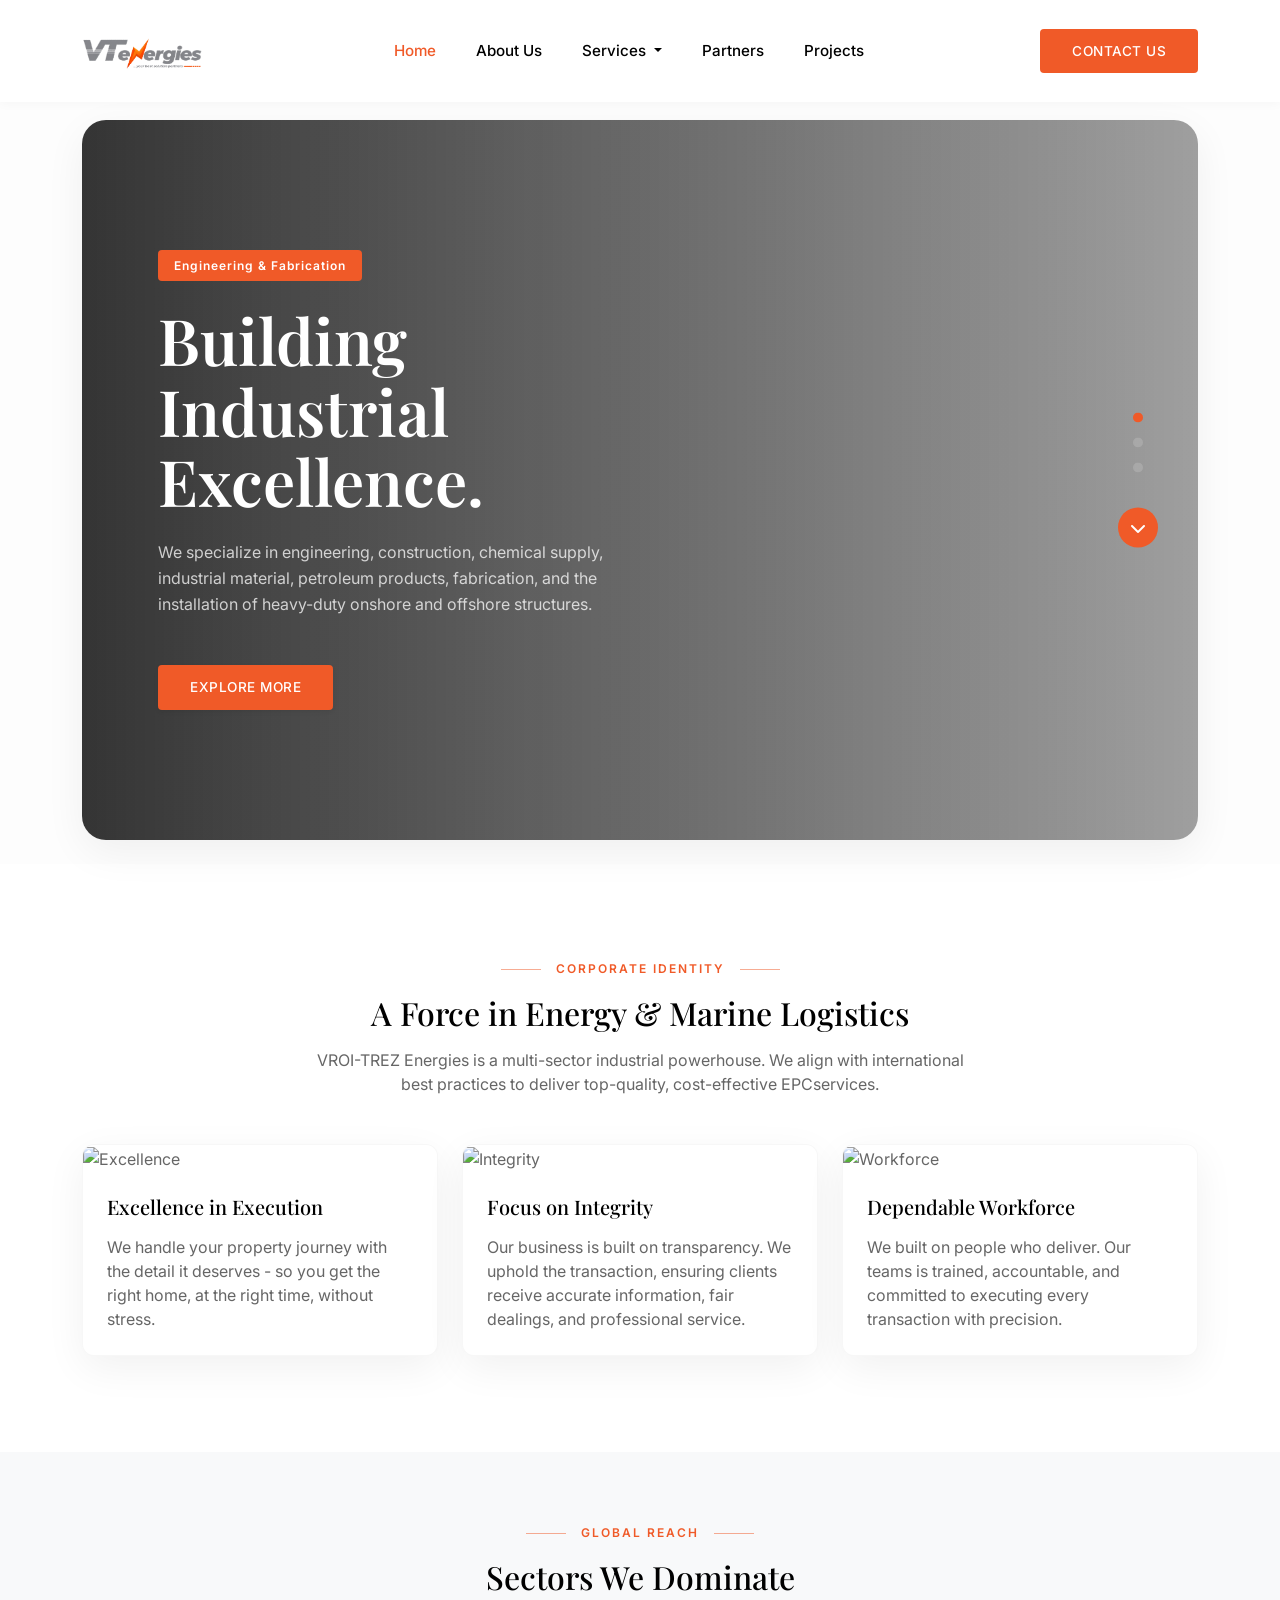
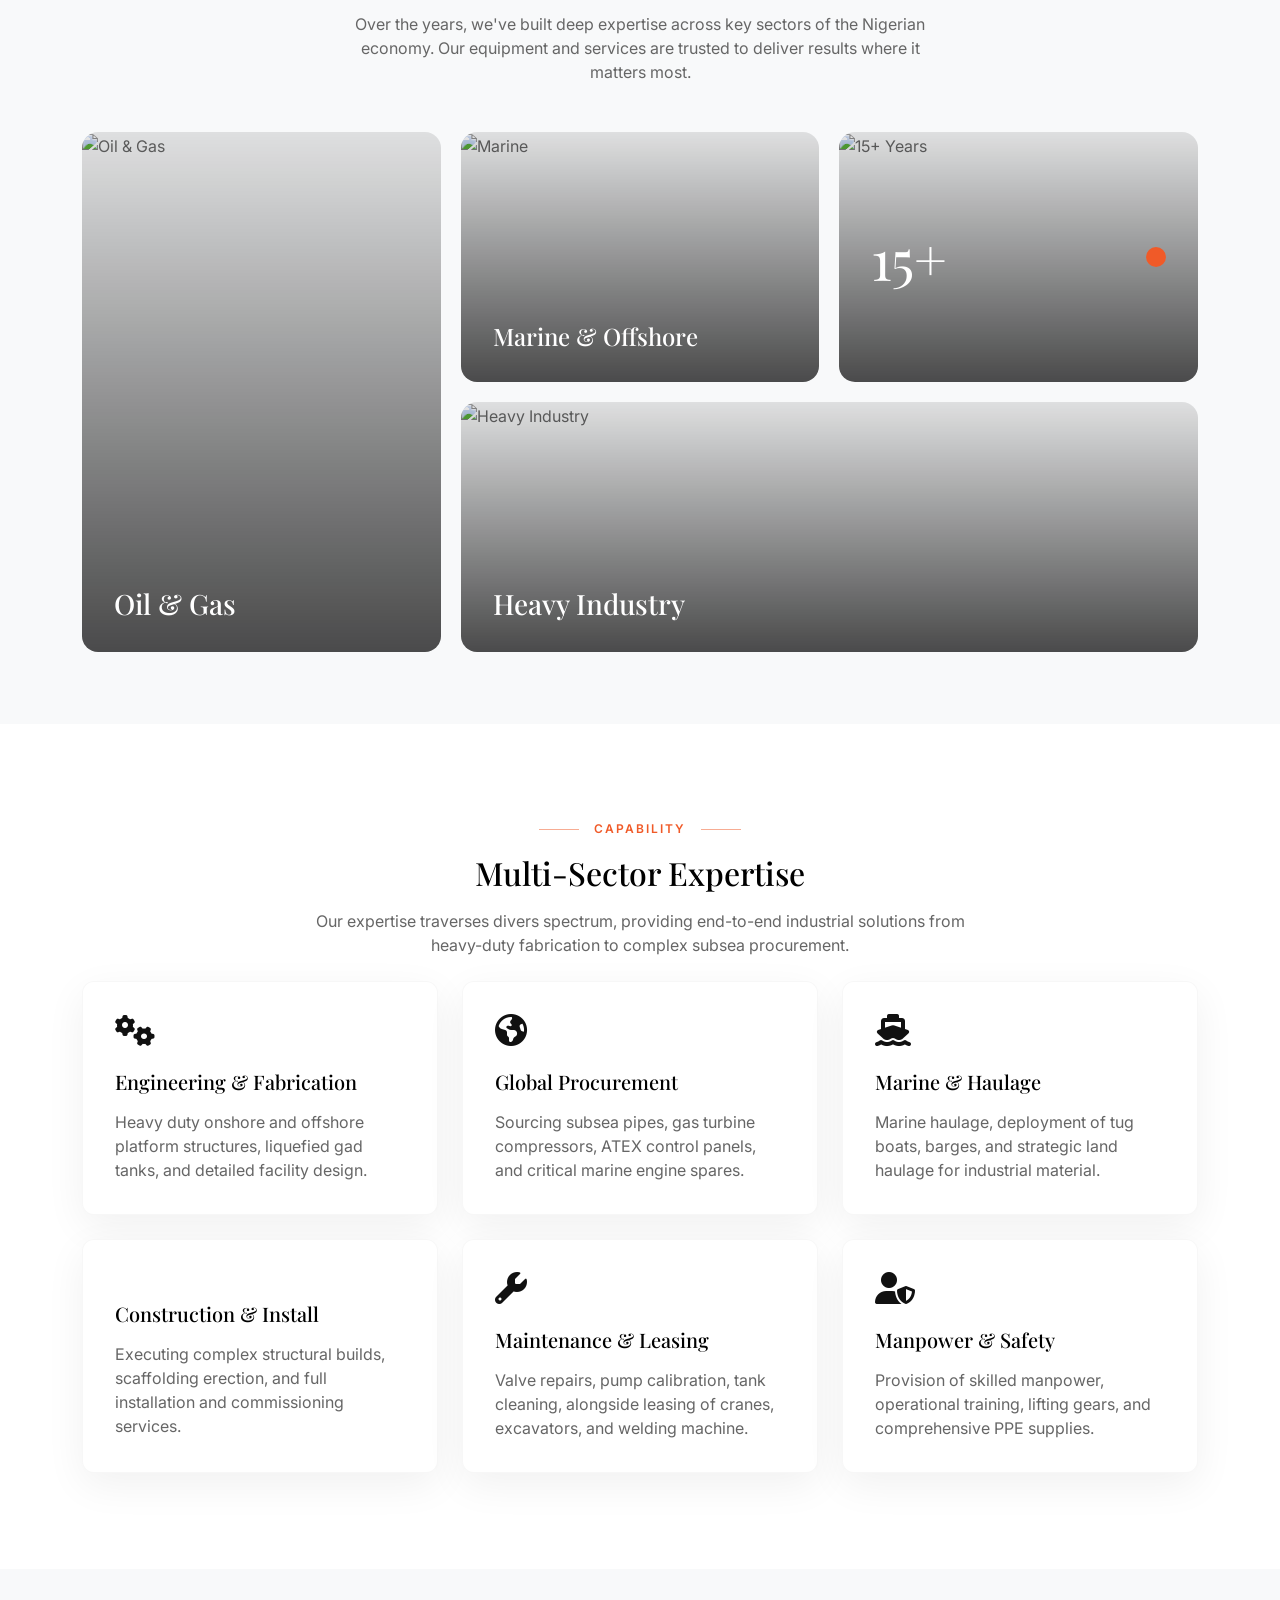
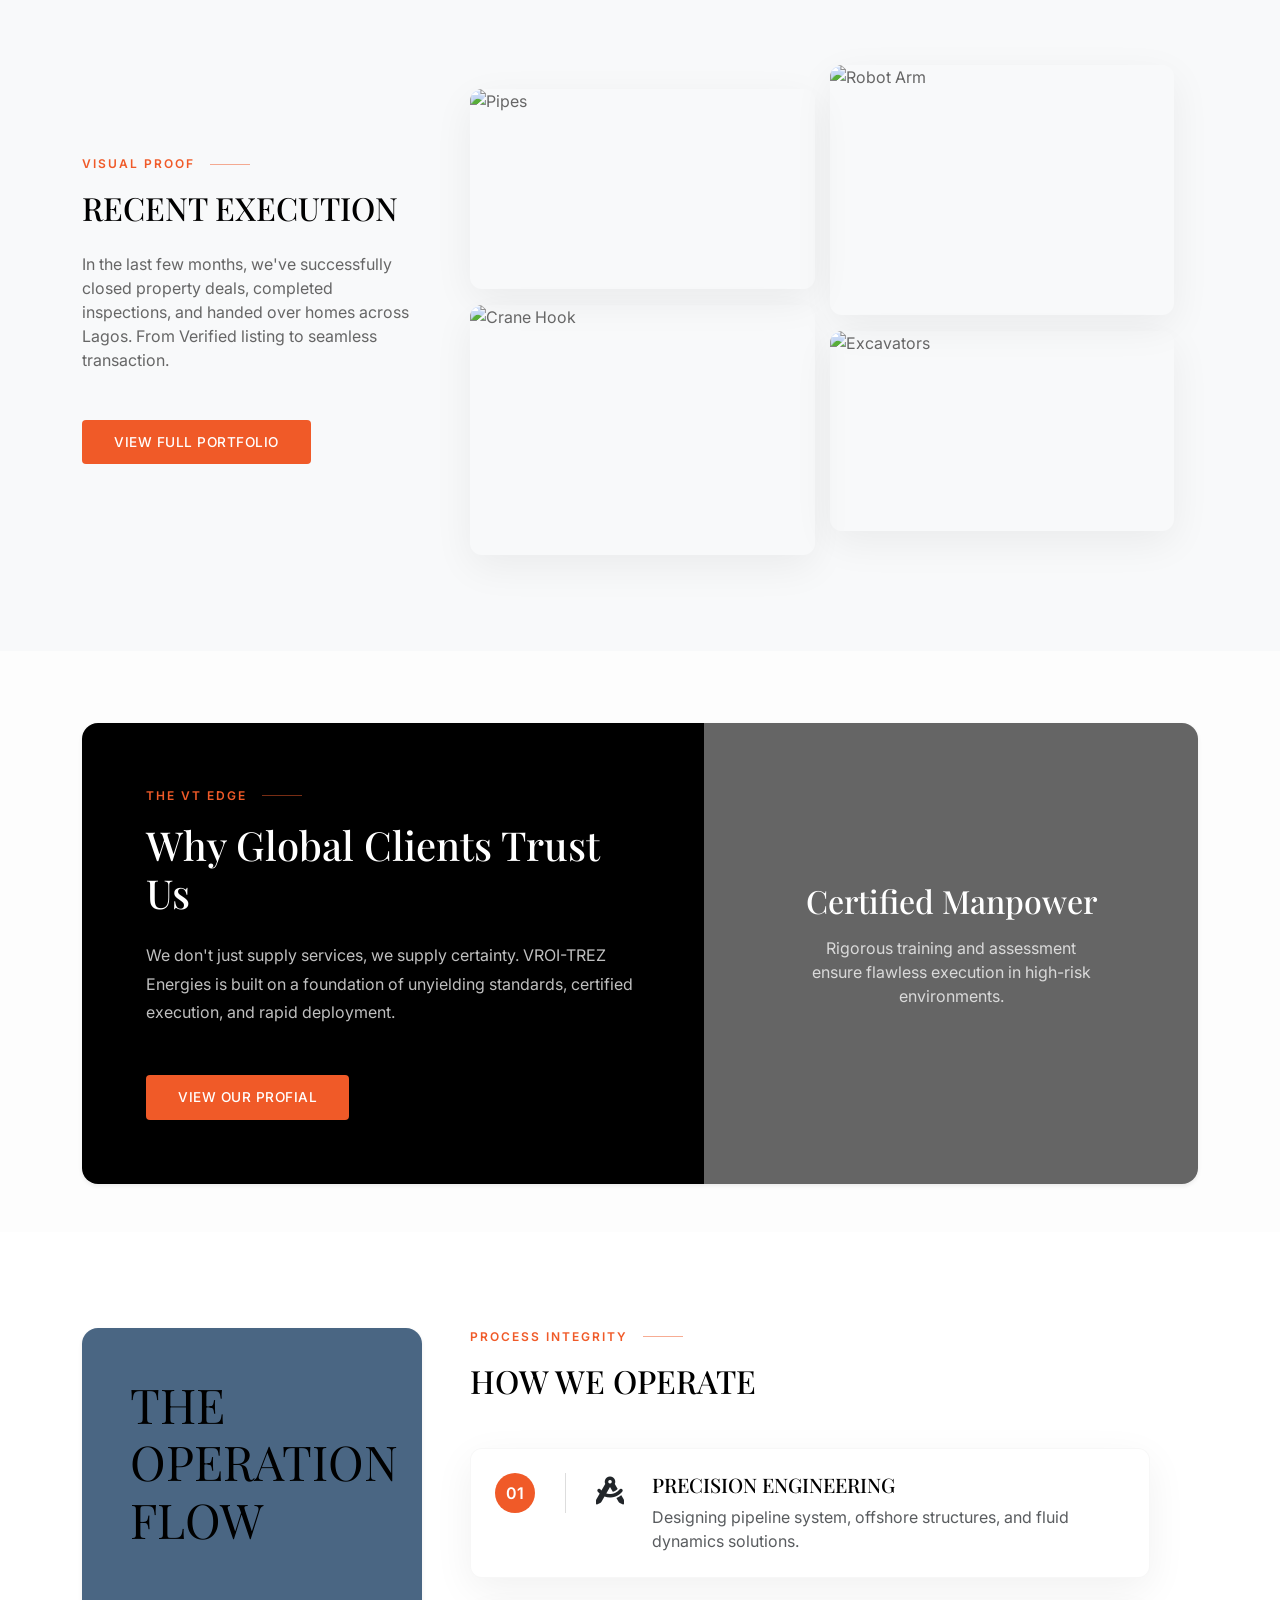
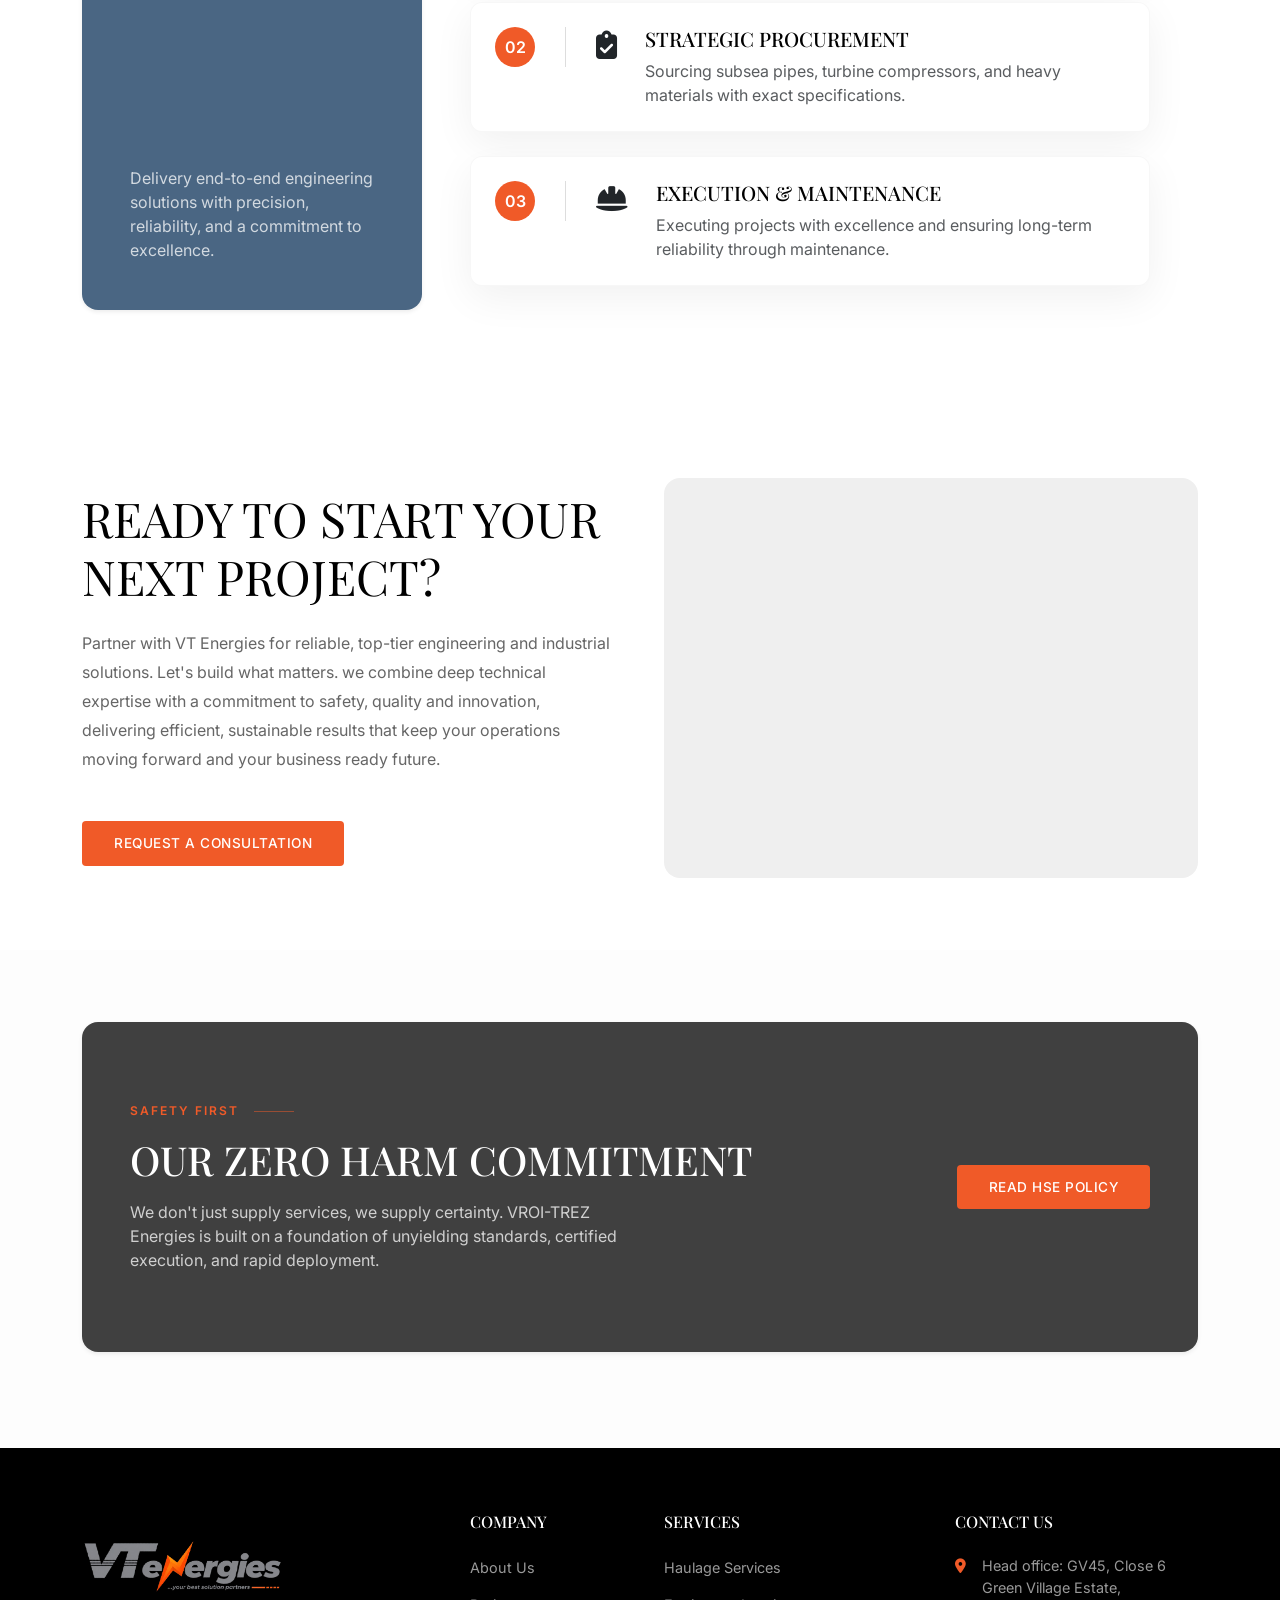
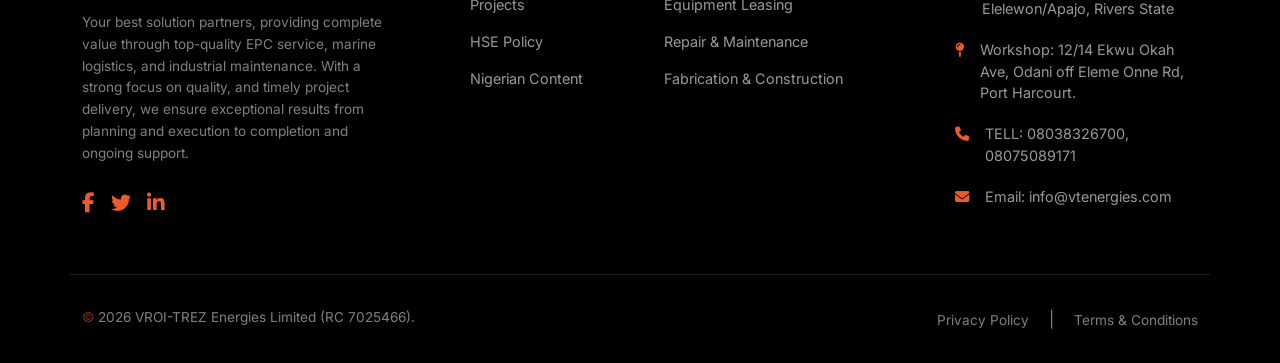
==== commit a5f56226: "added new pages" ====
--- a/index.html
+++ b/index.html
@@ -1,1182 +1,937 @@
 <!DOCTYPE html>
 <html lang="en">
-
 <head>
     <meta charset="UTF-8">
     <meta name="viewport" content="width=device-width, initial-scale=1.0">
-    <title>VT Energies | Engineering & Construction</title>
-
+    <title>VT Energies | Home</title>
+    
     <link rel="preconnect" href="https://fonts.googleapis.com">
     <link rel="preconnect" href="https://fonts.gstatic.com" crossorigin>
-    <link href="https://fonts.googleapis.com/css2?family=Space+Grotesk:wght@300;400;500;600;700&display=swap"
-        rel="stylesheet">
+    <link href="https://fonts.googleapis.com/css2?family=Inter:wght@300;400;500;600&family=Playfair+Display:wght@400;500;600;700&display=swap" rel="stylesheet">
     <link href="https://cdn.jsdelivr.net/npm/bootstrap@5.3.0/dist/css/bootstrap.min.css" rel="stylesheet">
     <link rel="stylesheet" href="https://cdnjs.cloudflare.com/ajax/libs/font-awesome/6.4.0/css/all.min.css">
     <link href="https://unpkg.com/aos@2.3.1/dist/aos.css" rel="stylesheet">
 
     <style>
-        /* --- COLOR PALETTE & VARIABLES --- */
+        /* --- CORE VARIABLES --- */
         :root {
-            /* Strict Grey Palette - No Pure Blacks */
-            --grey-900: #2b2e33;
-            --grey-800: #3a3f45;
-            --grey-600: #6B7280;
-            --bg-soft: #F7F8FA;
-            --grey-100: #Eef0f3;
+            --black: #000000; 
+            --charcoal: #111111;
+            --grey-text: #666666;
+            --bg-light: #FDFDFD; 
             --orange: #F05A28;
             --white: #FFFFFF;
-
-            /* Architectural Tech Utilities */
-            --glass-border: rgba(255, 255, 255, 0.5);
-            --shadow-soft: 0 15px 35px rgba(43, 46, 51, 0.05);
-            --shadow-hover: 0 25px 50px rgba(43, 46, 51, 0.1);
-        }
-
-        /* --- GLOBAL & OVERFLOW FIX --- */
-        html,
-        body {
+            --shadow-card: 0 12px 40px rgba(0, 0, 0, 0.06);
+        }
+
+        /* --- GLOBAL TYPOGRAPHY --- */
+        html, body {
             overflow-x: hidden !important;
             width: 100%;
-            position: relative;
-            font-family: 'Space Grotesk', sans-serif;
-            color: var(--grey-900);
-            background-color: var(--bg-soft);
+            font-family: 'Inter', sans-serif;
+            color: var(--grey-text);
+            background-color: var(--bg-light);
             -webkit-font-smoothing: antialiased;
         }
 
-        /* Color Classes */
-        .text-primary-grey {
-            color: var(--grey-900) !important;
-        }
-
-        .text-secondary-grey {
-            color: var(--grey-600) !important;
-        }
-
-        .text-orange {
-            color: var(--orange) !important;
-        }
-
-        .bg-primary-grey {
-            background-color: var(--grey-900) !important;
-        }
-
-        .bg-secondary-grey {
-            background-color: var(--grey-800) !important;
-        }
-
-        .bg-orange {
-            background-color: var(--orange) !important;
-        }
-
-        .bg-light-grey {
-            background-color: var(--grey-100) !important;
-        }
-
-        .bg-white {
-            background-color: var(--white) !important;
-        }
-
-        .bg-soft {
-            background-color: var(--bg-soft) !important;
-        }
-
-        /* Typography */
-        .fw-medium {
-            font-weight: 500;
-        }
-
-        .tracking-wide {
-            letter-spacing: 2px;
-        }
-
-        .tracking-widest {
-            letter-spacing: 4px;
-        }
-
-        /* --- OFFSET BORDER --- */
-        .offset-border {
-            position: relative;
-            display: inline-block;
-        }
-
-        .offset-border::before {
-            content: '';
-            position: absolute;
-            top: 20px;
-            left: -20px;
-            width: 100%;
-            height: 100%;
-            border: 3px solid var(--orange);
-            z-index: 0;
-            transition: all 0.4s ease;
-        }
-
-        .offset-border img {
-            position: relative;
-            z-index: 1;
-        }
-
-        .offset-border:hover::before {
-            top: 10px;
-            left: -10px;
-        }
-
+        h1, h2, h3, h4, h5, h6, .heading-serif {
+            font-family: 'Playfair Display', serif;
+            color: var(--black);
+        }
+
+        .text-orange { color: var(--orange) !important; }
+        .bg-orange { background-color: var(--orange) !important; }
+        
         /* --- BUTTONS --- */
         .btn-custom {
-            position: relative;
-            display: inline-flex;
+            display: inline-block;
+            padding: 0.75rem 2rem;
+            font-family: 'Inter', sans-serif;
+            font-size: 0.85rem;
+            font-weight: 500;
+            border-radius: 4px;
+            transition: all 0.3s ease;
+            text-decoration: none;
+            border: none;
+            text-transform: uppercase;
+            letter-spacing: 0.5px;
+        }
+        .btn-orange {
+            background-color: var(--orange);
+            color: var(--white);
+        }
+        .btn-orange:hover {
+            background-color: #d94d1f;
+            color: var(--white);
+        }
+
+        /* --- SECTION EYEBROWS --- */
+        .section-eyebrow {
+            display: flex;
             align-items: center;
             justify-content: center;
-            padding: 1rem 2.5rem;
+            gap: 15px;
+            font-family: 'Inter', sans-serif;
+            font-size: 0.75rem;
             font-weight: 600;
+            letter-spacing: 2px;
+            color: var(--orange);
             text-transform: uppercase;
-            letter-spacing: 1px;
-            overflow: hidden;
+            margin-bottom: 1rem;
+        }
+        .section-eyebrow.left-aligned {
+            justify-content: flex-start;
+        }
+        .section-eyebrow::before,
+        .section-eyebrow::after {
+            content: '';
+            display: block;
+            width: 40px;
+            height: 1px;
+            background-color: var(--orange);
+            opacity: 0.5;
+        }
+        .section-eyebrow.left-aligned::before { display: none; }
+
+        /* --- NAVBAR --- */
+        .navbar {
+            background-color: var(--white);
+            box-shadow: 0 2px 10px rgba(0,0,0,0.03);
+            padding: 1rem 0;
+            transition: all 0.3s ease;
+        }
+        .navbar-brand span {
+            font-family: 'Inter', sans-serif;
+            font-weight: 700;
+            font-size: 1.8rem;
+            letter-spacing: -1px;
+        }
+        .nav-link {
+            font-size: 0.95rem;
+            font-weight: 500;
+            color: var(--black) !important;
+            margin: 0 12px;
+            transition: color 0.2s;
+        }
+        .nav-link:hover, .nav-link.active { color: var(--orange) !important; }
+
+        /* Dropdown Styling */
+        .dropdown-menu.dark-dropdown {
+            background-color: var(--charcoal);
             border: none;
-            transition: all 0.4s ease;
-            z-index: 1;
-        }
-
-        .btn-custom::before {
-            content: '';
-            position: absolute;
-            top: 0;
-            left: 0;
-            width: 0%;
-            height: 100%;
-            background: var(--grey-900);
-            z-index: -1;
-            transition: width 0.4s cubic-bezier(0.25, 0.8, 0.25, 1);
-        }
-
-        .btn-custom-orange {
-            background: var(--orange);
-            color: var(--white);
-        }
-
-        .btn-custom-orange:hover {
-            color: var(--white);
-        }
-
-        .btn-custom-orange:hover::before {
-            width: 100%;
-        }
-
-        .btn-custom-outline {
+            border-radius: 8px;
+            padding: 1rem 0;
+            box-shadow: 0 15px 35px rgba(0, 0, 0, 0.2);
+            min-width: 260px;
+        }
+
+        .dark-dropdown .dropdown-item {
+            color: #d1d1d1;
+            font-family: 'Playfair Display', serif;
+            font-size: 1.05rem;
+            padding: 0.7rem 1.5rem;
+            transition: all 0.2s ease;
+            position: relative;
             background: transparent;
-            color: var(--white);
-            border: 2px solid rgba(255, 255, 255, 0.5);
-        }
-
-        .btn-custom-outline::before {
-            background: var(--white);
-        }
-
-        .btn-custom-outline:hover {
-            color: var(--grey-900);
-            border-color: var(--white);
-        }
-
-        .btn-custom-outline:hover::before {
-            width: 100%;
-        }
-
-        /* --- FLOATING NAVBAR --- */
-        .navbar {
-            padding: 1.5rem 0;
-            transition: all 0.4s ease;
-            background: transparent;
-        }
-
-        .navbar.scrolled {
-            background: rgba(247, 248, 250, 0.98);
-            backdrop-filter: blur(10px);
-            padding: 0.8rem 0;
-            box-shadow: var(--shadow-soft);
-        }
-
-        .navbar.scrolled .nav-link {
-            color: var(--grey-900) !important;
-        }
-
-        .nav-link {
-            font-size: 0.85rem;
-            font-weight: 600;
-            letter-spacing: 1px;
-            margin: 0 10px;
-            position: relative;
-            color: var(--white) !important;
-        }
-
-        .nav-link::after {
-            content: '';
-            position: absolute;
-            width: 5px;
-            height: 5px;
-            border-radius: 50%;
-            background: var(--orange);
-            bottom: -5px;
-            left: 50%;
-            transform: translateX(-50%) scale(0);
-            transition: transform 0.3s ease;
-        }
-
-        .nav-link:hover::after,
-        .nav-link.active::after {
-            transform: translateX(-50%) scale(1);
-        }
-
-        /* --- THE STORYTELLING CAROUSEL HERO --- */
-        .hero-carousel {
-            height: 100vh;
-            width: 100%;
-            position: relative;
-            background: var(--grey-900);
-        }
-
-        .carousel-item {
-            height: 100vh;
+        }
+
+        .dark-dropdown .dropdown-item:hover,
+        .dark-dropdown .dropdown-item.active {
+            color: var(--white);
+            background-color: rgba(255, 255, 255, 0.03);
+            padding-left: 1.8rem;
+        }
+
+        .hero-wrapper {
+            height: 80vh;
+            min-height: 600px;
+            border-radius: 24px;
             overflow: hidden;
             position: relative;
-        }
-
-        .hero-bg-media {
+            margin-top: 120px;
+            box-shadow: var(--shadow-card);
+        }
+
+        #heroCarousel,
+        #heroCarousel .carousel-inner,
+        #heroCarousel .carousel-item {
+            height: 100%;
+        }
+
+        .hero-title {
+            color: var(--white);
+            font-family: 'Playfair Display', serif;
+            font-size: 4rem;
+            font-weight: 600;
+            line-height: 1.1;
+            margin-bottom: 1.5rem;
+        }
+        .hero-bg {
             position: absolute;
-            top: 0;
-            left: 0;
+            inset: 0;
             width: 100%;
             height: 100%;
             background-size: cover;
             background-position: center;
-            transform: scale(1);
-            transition: transform 7s linear;
-            z-index: 0;
-        }
-
-        .carousel-item.active .hero-bg-media {
-            transform: scale(1.1);
-        }
-
+            background-repeat: no-repeat;
+            z-index: 1;
+        }
         .hero-overlay {
             position: absolute;
-            top: 0;
-            left: 0;
-            width: 100%;
-            height: 100%;
-            background: linear-gradient(90deg, rgba(43, 46, 51, 0.95) 0%, rgba(43, 46, 51, 0.6) 40%, rgba(43, 46, 51, 0.1) 100%);
-            z-index: 1;
-        }
-
-        .hero-content-box {
+            top: 0; left: 0; width: 100%; height: 100%;
+            background: linear-gradient(90deg, rgba(17,17,17,0.85) 0%, rgba(17,17,17,0.4) 100%);
+            z-index: 2;
+        }
+        .hero-content {
             position: relative;
-            z-index: 2;
-        }
-
-        .animate-element {
-            opacity: 0;
-            transform: translateY(40px);
-            transition: all 0.9s cubic-bezier(0.25, 0.8, 0.25, 1);
-        }
-
-        .carousel-item.active .animate-element {
-            opacity: 1;
-            transform: translateY(0);
-        }
-
-        .delay-1 {
-            transition-delay: 0.3s;
-        }
-
-        .delay-2 {
-            transition-delay: 0.5s;
-        }
-
-        .delay-3 {
-            transition-delay: 0.7s;
-        }
-
-        .delay-4 {
-            transition-delay: 0.9s;
-        }
-
-        /* Container Aligned Indicators */
-        .carousel-indicators-wrapper {
+            z-index: 3;
+            padding: 4rem;
+        }
+        .hero-badge {
+            background-color: var(--orange);
+            color: var(--white);
+            font-size: 0.75rem;
+            font-weight: 600;
+            letter-spacing: 1px;
+            padding: 0.4rem 1rem;
+            border-radius: 4px;
+            display: inline-block;
+            margin-bottom: 1.5rem;
+        }
+        /* Bootstrap Carousel Overrides */
+        .hero-controls {
             position: absolute;
-            bottom: 3rem;
-            left: 0;
-            width: 100%;
-            z-index: 5;
-        }
-
-        .carousel-indicators {
-            position: static;
-            margin: 0;
-            justify-content: flex-start;
-        }
-
-        .carousel-indicators [data-bs-target] {
-            width: 40px;
-            height: 4px;
-            background-color: rgba(255, 255, 255, 0.3);
-            border: none;
-            margin-right: 10px;
-            margin-left: 0;
-            transition: all 0.4s ease;
-        }
-
-        .carousel-indicators .active {
-            width: 80px;
-            background-color: var(--orange);
-        }
-
-        /* Custom Architectural Arrows */
-        .custom-arrow {
-            width: 60px;
-            height: 60px;
-            /* background: rgba(255, 255, 255, 0.05); */
-            /* border: 1px solid rgba(255, 255, 255, 0.2); */
+            right: 40px;
             top: 50%;
             transform: translateY(-50%);
-            opacity: 1;
-            transition: all 0.3s ease;
-            z-index: 5;
-        }
-
-        .custom-arrow i {
-            color: var(--white);
-            transition: all 0.3s ease;
-        }
-
-        .custom-arrow:hover {
-            background: var(--orange);
-            border-color: var(--orange);
-        }
-
-        .carousel-control-prev.custom-arrow {
-            left: 3%;
-        }
-
-        .carousel-control-next.custom-arrow {
-            right: 3%;
-        }
-
-        /* --- BENTO GRID SYSTEM --- */
-        .bento-container {
+            z-index: 10;
+            display: flex;
+            flex-direction: column;
+            gap: 15px;
+            align-items: center;
+            justify-content: center;
+            bottom: auto; left: auto; margin: 0;
+        }
+        .hero-dot {
+            width: 10px !important; height: 10px !important;
+            border-radius: 50%;
+            background-color: rgba(255,255,255,0.3) !important;
+            border: none !important;
+            margin: 0 !important;
+            padding: 0;
+            text-indent: -999px;
+            transition: background-color 0.3s;
+        }
+        .hero-dot.active { background-color: var(--orange) !important; }
+        
+        .hero-scroll-btn {
+            width: 40px; height: 40px;
+            background-color: var(--orange);
+            color: var(--white);
+            border-radius: 50%;
+            display: flex;
+            align-items: center;
+            justify-content: center;
+            text-decoration: none;
+            margin-top: 20px;
+            pointer-events: auto;
+        }
+        .hero-scroll-btn:hover { color: var(--white); }
+
+        /* --- CORPORATE IDENTITY CARDS --- */
+        .identity-card {
+            background: var(--white);
+            border-radius: 12px;
+            overflow: hidden;
+            box-shadow: var(--shadow-card);
+            height: 100%;
+            border: 1px solid rgba(0,0,0,0.03);
+        }
+        .identity-card img {
+            width: 100%;
+            height: 220px;
+            object-fit: cover;
+        }
+        .identity-content { padding: 1.5rem; }
+
+        /* --- BENTO GRID (SECTOR WE DOMINATE) --- */
+        .bento-grid {
             display: grid;
-            grid-template-columns: repeat(12, 1fr);
-            gap: 24px;
-            grid-auto-rows: minmax(250px, auto);
-        }
-
+            grid-template-columns: repeat(3, 1fr);
+            grid-template-rows: 250px 250px;
+            gap: 20px;
+        }
         .bento-item {
             position: relative;
-            border-radius: 4px;
+            border-radius: 16px;
             overflow: hidden;
+        }
+        .bento-item img {
+            width: 100%; height: 100%;
+            object-fit: cover;
+        }
+        .bento-overlay {
+            position: absolute;
+            top: 0; left: 0; width: 100%; height: 100%;
+            background: linear-gradient(0deg, rgba(0,0,0,0.7) 0%, rgba(0,0,0,0.1) 100%);
+            display: flex;
+            align-items: flex-end;
+            padding: 2rem;
+        }
+        .bento-item-1 { grid-column: 1 / 2; grid-row: 1 / 3; }
+        .bento-item-2 { grid-column: 2 / 3; grid-row: 1 / 2; }
+        .bento-item-3 { grid-column: 3 / 4; grid-row: 1 / 2; }
+        .bento-item-4 { grid-column: 2 / 4; grid-row: 2 / 3; }
+
+        /* --- EXPERTISE CARDS --- */
+        .expertise-card {
             background: var(--white);
-            transition: all 0.4s ease;
-            box-shadow: var(--shadow-soft);
-        }
-
-        .bento-item:hover {
-            box-shadow: var(--shadow-hover);
-            transform: translateY(-5px);
-        }
-
-        .bento-span-4 {
-            grid-column: span 4;
-        }
-
-        .bento-span-8 {
-            grid-column: span 8;
-        }
-
-        .bento-span-6 {
-            grid-column: span 6;
-        }
-
-        .bento-span-12 {
-            grid-column: span 12;
-        }
-
-        .bento-content {
-            padding: 2.5rem;
+            border-radius: 12px;
+            padding: 2rem;
+            box-shadow: var(--shadow-card);
             height: 100%;
+            border: 1px solid rgba(0,0,0,0.03);
+        }
+        .expertise-icon {
+            font-size: 2rem;
+            color: var(--charcoal);
+            margin-bottom: 1.5rem;
+        }
+
+        /* --- RECENT EXECUTION --- */
+        .masonry-grid {
+            display: grid;
+            grid-template-columns: 1fr 1fr;
+            gap: 15px;
+            position: relative;
+        }
+        .masonry-grid img {
+            width: 100%;
+            border-radius: 12px;
+            object-fit: cover;
+            box-shadow: var(--shadow-card);
+        }
+        .masonry-floating-btn {
+            position: absolute;
+            right: -20px;
+            top: 50%;
+            transform: translateY(-50%);
+            width: 45px; height: 45px;
+            background-color: var(--orange);
+            color: var(--white);
+            border-radius: 50%;
+            display: flex; align-items: center; justify-content: center;
+        }
+
+        /* --- THE VT EDGE --- */
+        .edge-section {
+            border-radius: 16px;
+            overflow: hidden;
+            display: flex;
+        }
+        .edge-dark {
+            background-color: var(--black);
+            color: var(--white);
+            padding: 4rem;
+            flex: 1;
+        }
+        .edge-img {
+            flex: 1;
+            position: relative;
+            background-image: url('https://images.unsplash.com/photo-1504307651254-35680f356dfd?ixlib=rb-4.0.3&auto=format&fit=crop&w=1000&q=80');
+            background-size: cover;
+            background-position: center;
+        }
+        .edge-img-overlay {
+            position: absolute;
+            top: 0; left: 0; width: 100%; height: 100%;
+            background: rgba(0,0,0,0.6);
+            display: flex;
+            flex-direction: column;
+            justify-content: center;
+            align-items: center;
+            text-align: center;
+            padding: 3rem;
+            color: var(--white);
+        }
+
+        /* --- OPERATION FLOW --- */
+        .flow-blue-card {
+            background-image: url('https://images.unsplash.com/photo-1605273760334-03c0fffa4b04?ixlib=rb-4.0.3&auto=format&fit=crop&w=800&q=80');
+            background-size: cover;
+            border-radius: 16px;
+            color: var(--white);
+            position: relative;
+            overflow: hidden;
+            height: 100%;
+            min-height: 400px;
+        }
+        .flow-overlay {
+            position: absolute; top:0; left:0; width:100%; height:100%;
+            background: rgba(43, 76, 110, 0.85);
+            padding: 3rem;
             display: flex;
             flex-direction: column;
             justify-content: space-between;
-            position: relative;
-            z-index: 2;
-        }
-
-        .bento-img-bg {
-            position: absolute;
-            top: 0;
-            left: 0;
-            width: 100%;
+        }
+        .flow-step {
+            display: flex;
+            align-items: flex-start;
+            gap: 20px;
+            background: var(--white);
+            padding: 1.5rem;
+            border-radius: 12px;
+            box-shadow: var(--shadow-card);
+            margin-bottom: 1.5rem;
+            border: 1px solid rgba(0,0,0,0.03);
+        }
+        .flow-num {
+            background: var(--orange);
+            color: var(--white);
+            width: 40px; height: 40px;
+            border-radius: 50%;
+            display: flex; align-items: center; justify-content: center;
+            font-weight: 600;
+            flex-shrink: 0;
+        }
+        .flow-divider {
+            width: 1px; height: 40px; background: #ddd; margin: 0 10px;
+        }
+
+        /* --- PROJECT CTA --- */
+        .project-img-box {
+            background: #EFEFEF;
+            border-radius: 16px;
             height: 100%;
+            min-height: 400px;
+            background-image: url('https://plus.unsplash.com/premium_photo-1683121515799-c07a6e2e5305?w=600&auto=format&fit=crop&q=60&ixlib=rb-4.1.0&ixid=M3wxMjA3fDB8MHxzZWFyY2h8NjV8fGElMjBtYW4lMjBvbiUyMHN1aXRlJTIwYmxhY2slMjBtYW58ZW58MHx8MHx8fDA%3D');
+            background-size: cover;
+            background-position: top center;
+        }
+
+        /* --- ZERO HARM BANNER --- */
+        .zero-harm-banner {
+            border-radius: 16px;
+            background-image: url('https://images.unsplash.com/photo-1783447310426-257b9f7e270d?w=600&auto=format&fit=crop&q=60&ixlib=rb-4.1.0&ixid=M3wxMjA3fDB8MHxzZWFyY2h8MjN8fHJhcGlkJTIwZGV2ZWxvcG1lbnR8ZW58MHx8MHx8fDA%3D');
             background-size: cover;
             background-position: center;
-            transition: transform 0.8s ease;
-            z-index: 0;
-        }
-
-        .bento-item:hover .bento-img-bg {
-            transform: scale(1.08);
-        }
-
-        .bento-overlay {
-            position: absolute;
-            top: 0;
-            left: 0;
-            width: 100%;
-            height: 100%;
-            background: linear-gradient(0deg, var(--grey-900) 0%, rgba(43, 46, 51, 0.2) 100%);
-            z-index: 1;
-        }
-
-        /* --- INTERACTIVE SERVICE CARDS --- */
-        .service-card-interactive {
-            background-color: var(--white);
-            border-top: 4px solid transparent;
-            transition: all 0.4s ease;
-        }
-
-        .service-card-interactive h4,
-        .service-card-interactive p,
-        .service-card-interactive .icon-transition {
-            transition: all 0.4s ease;
-        }
-
-        .service-card-interactive:hover {
-            background-color: var(--grey-800) !important;
-            border-top-color: var(--orange) !important;
-            transform: translateY(-5px);
-            box-shadow: var(--shadow-hover);
-        }
-
-        .service-card-interactive:hover h4,
-        .service-card-interactive:hover p {
-            color: var(--white) !important;
-        }
-
-        .service-card-interactive:hover p {
-            opacity: 0.85;
-        }
-
-        .service-card-interactive:hover .icon-transition {
-            color: var(--orange) !important;
-            transform: scale(1.1);
-        }
-
-        /* Animated Blueprint Grid for Dark Sections */
-        .bg-animated-grid {
             position: relative;
             overflow: hidden;
         }
-
-        .bg-animated-grid::before {
-            content: '';
-            position: absolute;
-            top: -50%;
-            left: -50%;
-            width: 200%;
-            height: 200%;
-            background-image:
-                linear-gradient(rgba(255, 255, 255, 0.03) 1px, transparent 1px),
-                linear-gradient(90deg, rgba(255, 255, 255, 0.03) 1px, transparent 1px);
-            background-size: 60px 60px;
-            animation: moveGrid 30s linear infinite;
-            z-index: 0;
-            pointer-events: none;
-        }
-
-        @keyframes moveGrid {
-            0% {
-                transform: translate(0, 0);
-            }
-
-            100% {
-                transform: translate(60px, 60px);
-            }
-        }
-
-        .bg-animated-grid>* {
-            position: relative;
-            z-index: 2;
-        }
-
-        /* Responsive Fixes */
+        .zero-harm-overlay {
+            background: rgba(0,0,0,0.75);
+            padding: 5rem 3rem;
+            display: flex;
+            align-items: center;
+            justify-content: space-between;
+        }
+
+        /* --- FOOTER --- */
+        .site-footer {
+            background-color: var(--black);
+            color: var(--white);
+            padding: 4rem 0 2rem 0;
+            margin-top: 3rem;
+        }
+        .footer-links { list-style: none; padding: 0; margin: 0; }
+        .footer-links li { margin-bottom: 0.8rem; }
+        .footer-links a { color: rgba(255,255,255,0.6); text-decoration: none; font-size: 0.9rem; }
+        .footer-contact li { display: flex; align-items: flex-start; gap: 1rem; margin-bottom: 1.2rem; color: rgba(255,255,255,0.6); font-size: 0.9rem; }
+        .footer-contact i { color: var(--orange); margin-top: 0.3rem; }
+
         @media (max-width: 991px) {
-            .navbar.scrolled {
-                background: var(--grey-900);
-            }
-
-            .navbar.scrolled .nav-link,
-            .navbar-toggler i {
-                color: var(--white) !important;
-            }
-
-            .hero-content-box {
-                margin-top: 5rem;
-            }
-
-            .bento-span-4,
-            .bento-span-8,
-            .bento-span-6 {
-                grid-column: span 12;
-            }
-
-            .carousel-indicators {
-                margin-left: 0;
-                justify-content: center;
-            }
-
-            .custom-arrow {
-                display: none !important;
-            }
-
-            /* Hide heavy arrows on mobile */
+            .hero-title { font-size: 3rem; }
+            .hero-content { padding: 2rem; }
+            .bento-grid { grid-template-columns: 1fr; grid-template-rows: auto; }
+            .bento-item-1, .bento-item-2, .bento-item-3, .bento-item-4 { grid-column: 1 / -1; grid-row: auto; height: 250px; }
+            .edge-section { flex-direction: column; }
+            .edge-img { min-height: 400px; }
+            .zero-harm-overlay { flex-direction: column; text-align: center; gap: 2rem; }
+            .hero-controls { display: none !important; } /* Hide vertical dots on mobile */
         }
     </style>
 </head>
-
 <body>
 
+    <!-- NAVIGATION -->
     <nav class="navbar navbar-expand-lg fixed-top" id="mainNav">
         <div class="container">
-            <a class="navbar-brand fw-bold text-uppercase fs-4" href="#">
-                <img src="assets/img/logo.png" alt="VT Energies Logo" height="50">           
-            </a>
+            <a class="navbar-brand" href="index.html">
+                <img src="assets/img/logo.png" alt="VT Energies" style="height: 60px; width: auto; display: block;">        </a>
             <button class="navbar-toggler border-0" type="button" data-bs-toggle="collapse" data-bs-target="#navbarNav">
-                <i class="fa-solid fa-bars fs-2 text-white toggle-text"></i>
+                <i class="fa-solid fa-bars fs-2 text-dark"></i>
             </button>
-            <div class="collapse navbar-collapse justify-content-end" id="navbarNav">
-                <ul class="navbar-nav align-items-center">
-                    <li class="nav-item"><a class="nav-link toggle-text active" href="#">HOME</a></li>
-                    <li class="nav-item"><a class="nav-link toggle-text" href="#about">ABOUT</a></li>
-                    <!-- <li class="nav-item"><a class="nav-link toggle-text" href="#sectors">SECTORS</a></li> -->
-                    <li class="nav-item"><a class="nav-link toggle-text" href="#services">SERVICES</a></li>
-                    <li class="nav-item"><a class="nav-link toggle-text" href="#projects">PROJECTS</a></li>
-                    <li class="nav-item ms-lg-4 mt-3 mt-lg-0">
-                        <a class="btn-custom btn-custom-orange text-decoration-none" href="#contact-cta">Contact Us</a>
+            <div class="collapse navbar-collapse justify-content-center" id="navbarNav">
+                <ul class="navbar-nav align-items-center mx-auto">
+                    <li class="nav-item"><a class="nav-link active" href="index.html">Home</a></li>
+                    <li class="nav-item"><a class="nav-link" href="about.html">About Us</a></li>
+                    <li class="nav-item dropdown">
+                        <a class="nav-link dropdown-toggle" href="#" role="button" data-bs-toggle="dropdown" aria-expanded="false">
+                            Services
+                        </a>
+                        <ul class="dropdown-menu dark-dropdown shadow">
+                            <li><a class="dropdown-item" href="general-procurement.html">General Procurement</a></li>
+                            <li><a class="dropdown-item" href="haulage.html">Haulage Services</a></li>
+                            <li><a class="dropdown-item" href="equipment.html">Equipment Leasing</a></li>
+                            <li><a class="dropdown-item" href="repair.html">Repair & Maintenance</a></li>
+                            <li><a class="dropdown-item" href="fabrication.html">Fabrication &
+                                    Construction</a></li>
+                        </ul>
                     </li>
+                    <li class="nav-item"><a class="nav-link" href="partner.html">Partners</a></li>
+                    <li class="nav-item"><a class="nav-link" href="projects.html">Projects</a></li>
                 </ul>
+                <div class="d-none d-lg-block">
+                    <a href="contact.html" class="btn-custom btn-orange">Contact us</a>
+                </div>
             </div>
         </div>
     </nav>
 
-<header class="hero-carousel" id="home">
-    <div id="vtHeroCarousel" class="carousel slide carousel-fade h-100" data-bs-ride="carousel" data-bs-interval="7000">
-
-        <div class="carousel-indicators-wrapper">
-            <div class="container">
-                <div class="carousel-indicators px-3 px-lg-0">
-                    <button type="button" data-bs-target="#vtHeroCarousel" data-bs-slide-to="0" class="active"
-                        aria-current="true"></button>
-                    <button type="button" data-bs-target="#vtHeroCarousel" data-bs-slide-to="1"></button>
-                    <button type="button" data-bs-target="#vtHeroCarousel" data-bs-slide-to="2"></button>
-                </div>
-            </div>
-        </div>
-
-        <div class="carousel-inner h-100">
-            <div class="carousel-item active h-100">
-                <div class="hero-bg-media"
-                    style="background-image: url('https://images.unsplash.com/photo-1508450859948-4e04fabaa4ea?ixlib=rb-4.0.3&auto=format&fit=crop&w=800&q=80');">
-                </div>
-                <div class="hero-overlay"></div>
-                <div class="container h-100 d-flex align-items-center position-relative z-index-2">
-                    <div class="row w-100">
-                        <div class="col-lg-8 hero-content-box px-3 px-lg-0">
-                            <span
-                                class="badge bg-orange px-3 py-2 text-uppercase tracking-widest mb-4 animate-element delay-1">Engineering
-                                & Fabrication</span>
-                            <h1 class="display-2 fw-bold text-white mb-4 animate-element delay-2"
-                                style="line-height: 1.1;">
-                                Building Industrial<br>Excellence.
-                            </h1>
-                            <p class="text-white opacity-75 fs-5 mb-5 animate-element delay-3"
-                                style="max-width: 650px;">
-                                We specialize in engineering, construction, fabrication, and the installation of
-                                heavy-duty onshore and offshore structures.
-                            </p>
-                            <div class="d-flex gap-4 animate-element delay-4">
-                                <a href="#services"
-                                    class="btn-custom btn-custom-orange text-decoration-none shadow-sm">Explore
-                                    Capabilities</a>
+    <!-- HERO SECTION (CAROUSEL) -->
+    <header class="container" id="home">
+        <div class="hero-wrapper" data-aos="fade-up">
+            
+            <div id="heroCarousel" class="carousel slide carousel-fade w-100 h-100" data-bs-ride="carousel" data-bs-interval="6000">
+                
+                <!-- Vertical Right-Aligned Indicators mapped to Figma design -->
+                <div class="carousel-indicators hero-controls d-none d-lg-flex">
+                    <button type="button" data-bs-target="#heroCarousel" data-bs-slide-to="0" class="hero-dot active" aria-current="true" aria-label="Slide 1"></button>
+                    <button type="button" data-bs-target="#heroCarousel" data-bs-slide-to="1" class="hero-dot" aria-label="Slide 2"></button>
+                    <button type="button" data-bs-target="#heroCarousel" data-bs-slide-to="2" class="hero-dot" aria-label="Slide 3"></button>
+                    <a href="#corporate" class="hero-scroll-btn"><i class="fa-solid fa-chevron-down"></i></a>
+                </div>
+
+                <div class="carousel-inner h-100">
+                    <!-- Slide 1 -->
+                    <div class="carousel-item active h-100">
+                        <div class="hero-bg"
+                            style="background-image: url('https://images.unsplash.com/photo-1717386255773-1e3037c81788?w=600&auto=format&fit=crop&q=60&ixlib=rb-4.1.0&ixid=M3wxMjA3fDB8MHxzZWFyY2h8Mnx8ZW5naW5lZXJpbmclMjBhbmQlMjBmYWJyaWNhdGlvbnxlbnwwfHwwfHx8MA%3D%3D');">
+                        </div>
+                        <div class="hero-overlay"></div>
+                        <div class="row w-100 h-100 m-0 align-items-center">
+                            <div class="col-lg-7">
+                                <div class="hero-content">
+                                    <span class="hero-badge">Engineering & Fabrication</span>
+                                    <h1 class="hero-title heading-serif">Building Industrial Excellence.</h1>
+                                    <p class="text-white opacity-75 fs-6 mb-5" style="max-width: 500px; line-height: 1.6;">
+                                        We specialize in engineering, construction, chemical supply, industrial material, petroleum
+                                        products, fabrication, and the installation of heavy-duty onshore and offshore structures.
+                                    </p>
+                                    <a href="services.html" class="btn-custom btn-orange shadow-sm">Explore More</a>
+                                </div>
                             </div>
                         </div>
                     </div>
-                </div>
-            </div>
-
-            <div class="carousel-item h-100">
-                <div class="hero-bg-media"
-                    style="background-image: url('https://images.unsplash.com/photo-1524661135-423995f22d0b?ixlib=rb-4.0.3&auto=format&fit=crop&w=2000&q=80');">
-                </div>
-                <div class="hero-overlay"></div>
-                <div class="container h-100 d-flex align-items-center position-relative z-index-2">
-                    <div class="row w-100">
-                        <div class="col-lg-8 hero-content-box px-3 px-lg-0">
-                            <span
-                                class="badge bg-orange px-3 py-2 text-uppercase tracking-widest mb-4 animate-element delay-1">Procurement
-                                & Logistics</span>
-                            <h1 class="display-2 fw-bold text-white mb-4 animate-element delay-2"
-                                style="line-height: 1.1;">
-                                Sourcing & Moving<br>Global Assets.
-                            </h1>
-                            <p class="text-white opacity-75 fs-5 mb-5 animate-element delay-3"
-                                style="max-width: 650px;">
-                                Delivering top-quality procurement, marine equipment supplies, and executing complex
-                                land and marine haulage to sustain operations.
-                            </p>
-                            <div class="d-flex gap-4 animate-element delay-4">
-                                <a href="#projects"
-                                    class="btn-custom btn-custom-orange text-decoration-none shadow-sm">View
-                                    Projects</a>
-                                <a href="#sectors" class="btn-custom btn-custom-outline text-decoration-none">Our
-                                    Sectors</a>
+                
+                    <!-- Slide 2 -->
+                    <div class="carousel-item h-100">
+                        <div class="hero-bg"
+                            style="background-image: url('https://plus.unsplash.com/premium_photo-1661963559074-9655a9404f1a?w=600&auto=format&fit=crop&q=60&ixlib=rb-4.1.0&ixid=M3wxMjA3fDB8MHxzZWFyY2h8MjV8fHByb2N1cmVtZW50JTIwYW5kJTIwbG9naXN0aWNzfGVufDB8fDB8fHww');">
+                        </div>
+                        <div class="hero-overlay"></div>
+                        <div class="row w-100 h-100 m-0 align-items-center">
+                            <div class="col-lg-7">
+                                <div class="hero-content">
+                                    <span class="hero-badge">Global Procurement</span>
+                                    <h1 class="hero-title heading-serif">Sourcing with Precision.</h1>
+                                    <p class="text-white opacity-75 fs-6 mb-5" style="max-width: 500px; line-height: 1.6;">
+                                        Providing top-tier procurement services, ensuring the delivery of exact specifications for
+                                        subsea pipes, turbines, and heavy materials globally.
+                                    </p>
+                                    <a href="services.html" class="btn-custom btn-orange shadow-sm">Explore More</a>
+                                </div>
                             </div>
                         </div>
                     </div>
-                </div>
-            </div>
-
-            <div class="carousel-item h-100">
-                <div class="hero-bg-media"
-                    style="background-image: url('https://images.unsplash.com/photo-1581094288338-2314dddb7ece?ixlib=rb-4.0.3&auto=format&fit=crop&w=2000&q=80');">
-                </div>
-                <div class="hero-overlay"></div>
-                <div class="container h-100 d-flex align-items-center position-relative z-index-2">
-                    <div class="row w-100">
-                        <div class="col-lg-8 hero-content-box px-3 px-lg-0">
-                            <span
-                                class="badge bg-orange px-3 py-2 text-uppercase tracking-widest mb-4 animate-element delay-1">Maintenance
-                                & Manpower</span>
-                            <h1 class="display-2 fw-bold text-white mb-4 animate-element delay-2"
-                                style="line-height: 1.1;">
-                                Sustaining Critical<br>Operations.
-                            </h1>
-                            <p class="text-white opacity-75 fs-5 mb-5 animate-element delay-3"
-                                style="max-width: 650px;">
-                                Providing expert valve repairs, equipment leasing, training and development, and highly
-                                skilled manpower with a strict zero-harm commitment.
-                            </p>
-                            <div class="d-flex gap-4 animate-element delay-4">
-                                <a href="#about"
-                                    class="btn-custom btn-custom-orange text-decoration-none shadow-sm">Discover VT
-                                    Edge</a>
+                
+                    <!-- Slide 3 -->
+                    <div class="carousel-item h-100">
+                        <div class="hero-bg"
+                            style="background-image: url('https://plus.unsplash.com/premium_photo-1661697460761-f1adfbe978cc?w=600&auto=format&fit=crop&q=60&ixlib=rb-4.1.0&ixid=M3wxMjA3fDB8MHxzZWFyY2h8MjQ1fHxtYWludGVuYW5jZSUyMGFuZCUyMG1hbnBvd2VyJTIwYmxhY2slMjBtYW58ZW58MHx8MHx8fDA%3D');">
+                        </div>
+                        <div class="hero-overlay"></div>
+                        <div class="row w-100 h-100 m-0 align-items-center">
+                            <div class="col-lg-7">
+                                <div class="hero-content">
+                                    <span class="hero-badge">Maintenance & Leasing</span>
+                                    <h1 class="hero-title heading-serif">Reliability Meets Scale.</h1>
+                                    <p class="text-white opacity-75 fs-6 mb-5" style="max-width: 500px; line-height: 1.6;">
+                                        Delivering exceptional maintenance operations and leasing heavy equipment to keep your
+                                        industrial projects running safely and without interruption.
+                                    </p>
+                                    <a href="services.html" class="btn-custom btn-orange shadow-sm">Explore More</a>
+                                </div>
                             </div>
                         </div>
-                    </div>
-                </div>
-            </div>
-        </div>
-
-        <button class="carousel-control-prev custom-arrow d-none d-md-flex position-absolute" type="button"
-            data-bs-target="#vtHeroCarousel" data-bs-slide="prev">
-            <i class="fa-solid fa-chevron-left fs-4"></i>
-            <span class="visually-hidden">Previous</span>
-        </button>
-        <button class="carousel-control-next custom-arrow d-none d-md-flex position-absolute" type="button"
-            data-bs-target="#vtHeroCarousel" data-bs-slide="next">
-            <i class="fa-solid fa-chevron-right fs-4"></i>
-            <span class="visually-hidden">Next</span>
-        </button>
-    </div>
-</header>
-
-    <section id="about" class="py-5 bg-white border-bottom border-light">
-        <div class="container py-5 my-lg-4">
+                    </div>          </div>
+
+            </div>
+        </div>
+    </header>
+
+    <!-- CORPORATE IDENTITY -->
+    <section id="corporate" class="py-5 bg-white mt-4">
+        <div class="container py-5">
+            <div class="text-center mb-5" data-aos="fade-up">
+                <div class="section-eyebrow">CORPORATE IDENTITY</div>
+                <h2 class="heading-serif fs-2 mb-3">A Force in Energy & Marine Logistics</h2>
+                <p class="mx-auto" style="max-width: 650px;">VROI-TREZ Energies is a multi-sector industrial powerhouse. We
+                    align with international best practices to deliver top-quality, cost-effective EPCservices.</p>
+            </div>
+    
+            <div class="row g-4">
+                <div class="col-lg-4" data-aos="fade-up">
+                    <div class="identity-card">
+                        <img src="https://media.istockphoto.com/id/2173901376/photo/businessman-touches-a-digital-progress-checklist-with-check-marks-and-an-advancing-loading.webp?a=1&b=1&s=612x612&w=0&k=20&c=MruqpjStCcxzmhDdzRrtj4hnWbDtsIt1kqbFkFhDFy8="
+                            alt="Excellence">
+                        <div class="identity-content">
+                            <h4 class="heading-serif fs-5 mb-3">Excellence in Execution</h4>
+                            <p class="fs-6 mb-0">We handle your property journey with the detail it deserves - so you get
+                                the right home, at the right time, without stress.</p>
+                        </div>
+                    </div>
+                </div>
+    
+                <div class="col-lg-4" data-aos="fade-up" data-aos-delay="100">
+                    <div class="identity-card">
+                        <img src="https://plus.unsplash.com/premium_photo-1726869757868-aab8e7a27848?w=600&auto=format&fit=crop&q=60&ixlib=rb-4.1.0&ixid=M3wxMjA3fDB8MHxzZWFyY2h8NTZ8fGZvY3VzJTIwb24lMjBpbnRlZ3JpdHl8ZW58MHx8MHx8fDA%3D"
+                            alt="Integrity">
+                        <div class="identity-content">
+                            <div class="d-flex justify-content-between align-items-center mb-3">
+                                <h4 class="heading-serif fs-5 mb-0">Focus on Integrity</h4>
+                            </div>
+                            <p class="fs-6 mb-0">Our business is built on transparency. We uphold the transaction, ensuring
+                                clients receive accurate information, fair dealings, and professional service.</p>
+                        </div>
+                    </div>
+                </div>
+    
+                <div class="col-lg-4" data-aos="fade-up" data-aos-delay="200">
+                    <div class="identity-card">
+                        <img src="https://images.unsplash.com/photo-1548838670-cb67b43a6adb?w=600&auto=format&fit=crop&q=60&ixlib=rb-4.1.0&ixid=M3wxMjA3fDB8MHxzZWFyY2h8N3x8ZGVwZW5kYWJsZSUyMHdvcmtmb3JjZXxlbnwwfHwwfHx8MA%3D%3D"
+                            alt="Workforce">
+                        <div class="identity-content">
+                            <h4 class="heading-serif fs-5 mb-3">Dependable Workforce</h4>
+                            <p class="fs-6 mb-0">We built on people who deliver. Our teams is trained, accountable, and
+                                committed to executing every transaction with precision.</p>
+                        </div>
+                    </div>
+                </div>
+            </div>
+        </div>
+    </section>
+
+    <!-- SECTOR WE DOMINATE -->
+    <section class="py-5 bg-light">
+        <div class="container py-4">
+            <div class="text-center mb-5" data-aos="fade-up">
+                <div class="section-eyebrow">GLOBAL REACH</div>
+                <h2 class="heading-serif fs-2 mb-3">Sectors We Dominate</h2>
+                <p class="mx-auto" style="max-width: 600px;">Over the years, we've built deep expertise across key sectors
+                    of the Nigerian economy. Our equipment and services are trusted to deliver results where it matters
+                    most.</p>
+            </div>
+    
+            <div class="bento-grid" data-aos="fade-up" data-aos-delay="100">
+                <div class="bento-item bento-item-1">
+                    <img src="https://images.unsplash.com/photo-1678984239787-96f69f24ac22?w=600&auto=format&fit=crop&q=60&ixlib=rb-4.1.0&ixid=M3wxMjA3fDB8MHxzZWFyY2h8NDIwfHxvaWwlMjBhbmQlMjBnYXN8ZW58MHx8MHx8fDA%3D"
+                        alt="Oil & Gas">
+                    <div class="bento-overlay">
+                        <h3 class="heading-serif text-white mb-0">Oil & Gas</h3>
+                    </div>
+                </div>
+    
+                <div class="bento-item bento-item-2">
+                    <img src="https://images.unsplash.com/photo-1598193956767-5f45a6307639?w=600&auto=format&fit=crop&q=60&ixlib=rb-4.1.0&ixid=M3wxMjA3fDB8MHxzZWFyY2h8Mnx8bWFyaW5lJTIwb2Zmc2hvcmV8ZW58MHx8MHx8fDA%3D"
+                        alt="Marine">
+                    <div class="bento-overlay">
+                        <h3 class="heading-serif text-white mb-0 fs-4">Marine & Offshore</h3>
+                    </div>
+                </div>
+    
+                <div class="bento-item bento-item-3">
+                    <img src="https://media.istockphoto.com/id/2243427039/photo/close-up-shot-of-the-dart-arrow-hitting-on-bullseye-of-dartboard.webp?a=1&b=1&s=612x612&w=0&k=20&c=h71CQIl0Mo8_Cc_RgBdxpkTOlV6CJStL4C_CYRDemII="
+                        alt="15+ Years">
+                    <div class="bento-overlay justify-content-between align-items-center w-100">
+                        <h3 class="heading-serif text-white mb-0 display-4">15+</h3>
+                        <div style="width: 20px; height: 20px; background: var(--orange); border-radius: 50%;"></div>
+                    </div>
+                </div>
+    
+                <div class="bento-item bento-item-4">
+                    <img src="https://images.unsplash.com/photo-1576530107941-429553b97a91?w=600&auto=format&fit=crop&q=60&ixlib=rb-4.1.0&ixid=M3wxMjA3fDB8MHxzZWFyY2h8MTA4fGVzY2F2YXRvcnxlbnwwfHx8fDA%3D"
+                        alt="Heavy Industry">
+                    <div class="bento-overlay">
+                        <h3 class="heading-serif text-white mb-0">Heavy Industry</h3>
+                    </div>
+                </div>
+            </div>
+        </div>
+    </section>
+
+    <!-- MULTI-SECTOR EXPERTISE -->
+    <section class="py-5 bg-white">
+        <div class="container py-5">
+            <div class="text-center mb-4" data-aos="fade-up">
+                <div class="section-eyebrow">CAPABILITY</div>
+                <h2 class="heading-serif fs-2 mb-3">Multi-Sector Expertise</h2>
+                <p class="mx-auto" style="max-width: 650px;">Our expertise traverses divers spectrum, providing end-to-end industrial solutions from heavy-duty fabrication to complex subsea procurement.</p>
+            </div>
+            
+            <div class="row g-4">
+                <div class="col-lg-4 col-md-6" data-aos="fade-up">
+                    <div class="expertise-card">
+                        <i class="fa-solid fa-cogs expertise-icon"></i>
+                        <h4 class="heading-serif fs-5 mb-3">Engineering & Fabrication</h4>
+                        <p class="fs-6 mb-0">Heavy duty onshore and offshore platform structures, liquefied gad tanks, and detailed facility design.</p>
+                    </div>
+                </div>
+                <div class="col-lg-4 col-md-6" data-aos="fade-up" data-aos-delay="100">
+                    <div class="expertise-card">
+                        <i class="fa-solid fa-earth-americas expertise-icon"></i>
+                        <h4 class="heading-serif fs-5 mb-3">Global Procurement</h4>
+                        <p class="fs-6 mb-0">Sourcing subsea pipes, gas turbine compressors, ATEX control panels, and critical marine engine spares.</p>
+                    </div>
+                </div>
+                <div class="col-lg-4 col-md-6" data-aos="fade-up" data-aos-delay="200">
+                    <div class="expertise-card">
+                        <i class="fa-solid fa-ship expertise-icon"></i>
+                        <h4 class="heading-serif fs-5 mb-3">Marine & Haulage</h4>
+                        <p class="fs-6 mb-0">Marine haulage, deployment of tug boats, barges, and strategic land haulage for industrial material.</p>
+                    </div>
+                </div>
+                <div class="col-lg-4 col-md-6" data-aos="fade-up">
+                    <div class="expertise-card">
+                        <i class="fa-solid fa-truck-hook expertise-icon"></i>
+                        <h4 class="heading-serif fs-5 mb-3">Construction & Install</h4>
+                        <p class="fs-6 mb-0">Executing complex structural builds, scaffolding erection, and full installation and commissioning services.</p>
+                    </div>
+                </div>
+                <div class="col-lg-4 col-md-6" data-aos="fade-up" data-aos-delay="100">
+                    <div class="expertise-card">
+                        <i class="fa-solid fa-wrench expertise-icon"></i>
+                        <h4 class="heading-serif fs-5 mb-3">Maintenance & Leasing</h4>
+                        <p class="fs-6 mb-0">Valve repairs, pump calibration, tank cleaning, alongside leasing of cranes, excavators, and welding machine.</p>
+                    </div>
+                </div>
+                <div class="col-lg-4 col-md-6" data-aos="fade-up" data-aos-delay="200">
+                    <div class="expertise-card">
+                        <i class="fa-solid fa-user-shield expertise-icon"></i>
+                        <h4 class="heading-serif fs-5 mb-3">Manpower & Safety</h4>
+                        <p class="fs-6 mb-0">Provision of skilled manpower, operational training, lifting gears, and comprehensive PPE supplies.</p>
+                    </div>
+                </div>
+            </div>
+        </div>
+    </section>
+
+    <!-- RECENT EXECUTION -->
+    <section class="py-5 bg-light">
+        <div class="container py-5">
             <div class="row align-items-center g-5">
-                <div class="col-lg-5" data-aos="fade-right">
-                    <div class="offset-border">
-                        <img src="https://images.unsplash.com/photo-1508450859948-4e04fabaa4ea?ixlib=rb-4.0.3&auto=format&fit=crop&w=800&q=80"
-                            alt="About VT Energies" class="img-fluid shadow-sm">
-                    </div>
-                </div>
-                <div class="col-lg-6 offset-lg-1" data-aos="fade-left">
-                    <div class="d-flex align-items-center gap-3 mb-3">
-                        <div style="width: 50px; height: 2px; background: var(--orange);"></div>
-                        <h6 class="text-orange fw-bold text-uppercase mb-0 tracking-wide">Corporate Identity</h6>
-                    </div>
-                    <h2 class="display-5 fw-bold text-primary-grey mb-4">A Force in Energy & Marine Logistics</h2>
-                    <p class="text-secondary-grey fs-5 mb-4">
-                        VROI-TREZ Energies is a multi-sector industrial powerhouse. We align with international best
-                        practices to deliver top-quality, cost-effective EPC services.
-                    </p>
-                    <ul class="list-unstyled row g-3 mt-2 mb-5">
-                        <li class="col-sm-6 d-flex align-items-center gap-3 fw-medium text-primary-grey">
-                            <span
-                                class="bg-light-grey rounded-circle p-2 d-flex align-items-center justify-content-center"
-                                style="width: 40px; height: 40px;">
-                                <i class="fa-solid fa-check text-orange"></i>
-                            </span>
-                            Excellence in Execution
+                <div class="col-lg-4" data-aos="fade-right">
+                    <div class="section-eyebrow left-aligned">VISUAL PROOF</div>
+                    <h2 class="heading-serif fs-2 mb-4">RECENT EXECUTION</h2>
+                    <p class="mb-5">In the last few months, we've successfully closed property deals, completed inspections,
+                        and handed over homes across Lagos. From Verified listing to seamless transaction.</p>
+                    <a href="projects.html" class="btn-custom btn-orange">VIEW FULL PORTFOLIO</a>
+                </div>
+    
+                <div class="col-lg-8" data-aos="fade-left">
+                    <div class="masonry-grid pe-4">
+                        <div class="d-flex flex-column gap-3 mt-4">
+                            <img src="https://images.unsplash.com/photo-1694674818352-f6061a0561a1?w=600&auto=format&fit=crop&q=60&ixlib=rb-4.1.0&ixid=M3wxMjA3fDB8MHxzZWFyY2h8MTZ8fGluZHVzdHJpYWwlMjBwaXBlbGluZXxlbnwwfHwwfHx8MA%3D%3D"
+                                style="height: 200px;" alt="Pipes">
+                            <img src="https://images.unsplash.com/photo-1741815867786-ff647a7921ff?w=600&auto=format&fit=crop&q=60&ixlib=rb-4.1.0&ixid=M3wxMjA3fDB8MHxzZWFyY2h8MTV8fGNyYW5lJTIwaG9va3N8ZW58MHx8MHx8fDA%3D"
+                                style="height: 250px;" alt="Crane Hook">
+                        </div>
+    
+                        <div class="d-flex flex-column gap-3 mb-4">
+                            <img src="https://images.unsplash.com/photo-1642927778267-4e8b787b325a?w=600&auto=format&fit=crop&q=60&ixlib=rb-4.1.0&ixid=M3wxMjA3fDB8MHxzZWFyY2h8MjN8fGV4Y2F2YXRvcnxlbnwwfHwwfHx8MA%3D%3D"
+                                style="height: 250px;" alt="Robot Arm">
+                            <img src="https://images.unsplash.com/photo-1552207802-77bcb0d13122?w=600&auto=format&fit=crop&q=60&ixlib=rb-4.1.0&ixid=M3wxMjA3fDB8MHxzZWFyY2h8Mnx8c2hpcHN8ZW58MHx8MHx8fDA%3D"
+                                style="height: 200px;" alt="Excavators">
+                        </div>
+    
+                    </div>
+                </div>
+            </div>
+        </div>
+    </section>
+
+    <!-- THE VT EDGE -->
+    <section class="container py-5 mt-4">
+        <div class="edge-section shadow-sm" data-aos="fade-up">
+            <div class="edge-dark">
+                <div class="section-eyebrow left-aligned mb-3">THE VT EDGE</div>
+                <h2 class="heading-serif fs-1 text-white mb-4">Why Global Clients Trust Us</h2>
+                <p class="mb-5 opacity-75" style="line-height: 1.8;">We don't just supply services, we supply certainty. VROI-TREZ Energies is built on a foundation of unyielding standards, certified execution, and rapid deployment.</p>
+                <a href="about.html" class="btn-custom btn-orange">VIEW OUR PROFIAL</a>
+            </div>
+            <div class="edge-img">
+                <div class="edge-img-overlay">
+                    <h3 class="heading-serif text-white fs-2 mb-3">Certified Manpower</h3>
+                    <p class="fs-6 opacity-75" style="max-width: 300px;">Rigorous training and assessment ensure flawless execution in high-risk environments.</p>
+                </div>
+            </div>
+        </div>
+    </section>
+
+    <!-- OPERATION FLOW -->
+    <section class="py-5 bg-white">
+        <div class="container py-5">
+            <div class="row g-5">
+                <div class="col-lg-4" data-aos="fade-right">
+                    <div class="flow-blue-card shadow-sm">
+                        <div class="flow-overlay">
+                            <h2 class="heading-serif display-5 mb-0">THE<br>OPERATION<br>FLOW</h2>
+                            <p class="fs-6 mb-0 opacity-75">Delivery end-to-end engineering solutions with precision, reliability, and a commitment to excellence.</p>
+                        </div>
+                    </div>
+                </div>
+                <div class="col-lg-8" data-aos="fade-left">
+                    <div class="section-eyebrow left-aligned mb-3">PROCESS INTEGRITY</div>
+                    <h2 class="heading-serif fs-2 mb-5">HOW WE OPERATE</h2>
+                    
+                    <div class="d-flex flex-column pe-lg-5">
+                        <div class="flow-step">
+                            <div class="flow-num">01</div>
+                            <div class="flow-divider"></div>
+                            <i class="fa-solid fa-compass-drafting fs-3 text-dark mt-1"></i>
+                            <div class="ms-2">
+                                <h4 class="heading-serif fs-5 mb-2">PRECISION ENGINEERING</h4>
+                                <p class="fs-6 mb-0 text-muted">Designing pipeline system, offshore structures, and fluid dynamics solutions.</p>
+                            </div>
+                        </div>
+                        <div class="flow-step">
+                            <div class="flow-num">02</div>
+                            <div class="flow-divider"></div>
+                            <i class="fa-solid fa-clipboard-check fs-3 text-dark mt-1"></i>
+                            <div class="ms-2">
+                                <h4 class="heading-serif fs-5 mb-2">STRATEGIC PROCUREMENT</h4>
+                                <p class="fs-6 mb-0 text-muted">Sourcing subsea pipes, turbine compressors, and heavy materials with exact specifications.</p>
+                            </div>
+                        </div>
+                        <div class="flow-step">
+                            <div class="flow-num">03</div>
+                            <div class="flow-divider"></div>
+                            <i class="fa-solid fa-helmet-safety fs-3 text-dark mt-1"></i>
+                            <div class="ms-2">
+                                <h4 class="heading-serif fs-5 mb-2">EXECUTION & MAINTENANCE</h4>
+                                <p class="fs-6 mb-0 text-muted">Executing projects with excellence and ensuring long-term reliability through maintenance.</p>
+                            </div>
+                        </div>
+                    </div>
+                </div>
+            </div>
+        </div>
+    </section>
+
+    <!-- PROJECT CTA -->
+    <section class="py-5 bg-white">
+        <div class="container py-4">
+            <div class="row align-items-center g-5">
+                <div class="col-lg-6" data-aos="fade-right">
+                    <h2 class="heading-serif display-5 mb-4">READY TO START YOUR NEXT PROJECT?</h2>
+                    <p class="fs-6 mb-5" style="line-height: 1.8;">Partner with VT Energies for reliable, top-tier
+                        engineering and industrial solutions. Let's build what matters. we combine deep technical expertise
+                        with a commitment to safety, quality and innovation, delivering efficient, sustainable results that
+                        keep your operations moving forward and your business ready future.</p>
+                    <a href="contact.html" class="btn-custom btn-orange">REQUEST A CONSULTATION</a>
+                </div>
+    
+                <div class="col-lg-6 position-relative" data-aos="fade-left">
+                    <div class="project-img-box"></div>
+                    
+                </div>
+            </div>
+        </div>
+        </section>
+
+    <!-- ZERO HARM COMMITMENT -->
+    <section class="container py-5 mt-4">
+        <div class="zero-harm-banner shadow-sm" data-aos="zoom-in">
+            <div class="zero-harm-overlay">
+                <div>
+                    <div class="section-eyebrow left-aligned mb-3">SAFETY FIRST</div>
+                    <h2 class="heading-serif text-white fs-1 mb-3">OUR ZERO HARM COMMITMENT</h2>
+                    <p class="text-white opacity-75 mb-0" style="max-width: 500px;">We don't just supply services, we supply certainty. VROI-TREZ Energies is built on a foundation of unyielding standards, certified execution, and rapid deployment.</p>
+                </div>
+                <div>
+                    <a href="about.html" class="btn-custom btn-orange">READ HSE POLICY</a>
+                </div>
+            </div>
+        </div>
+    </section>
+
+    <!-- FOOTER -->
+    <footer class="site-footer">
+        <div class="container">
+            <div class="row g-5">
+                <div class="col-lg-4 pe-lg-5">
+                    <a class="navbar-brand" href="index.html">
+                        <img src="assets/img/logo.png" alt="VT Energies" style="height: 100px; width: auto; display: block;">                
+                    </a>
+                    <p class="mb-4 pe-lg-3 text-white opacity-50" style="font-size: 0.85rem; line-height: 1.6;">Your best solution partners, providing complete value through top-quality EPC service, marine logistics, and industrial maintenance. With a strong focus on quality, and timely project delivery, we ensure exceptional results from planning and execution to completion and ongoing support.</p>
+                    <div class="d-flex gap-3">
+                        <a href="#" class="text-orange fs-5"><i class="fa-brands fa-facebook-f"></i></a>
+                        <a href="#" class="text-orange fs-5"><i class="fa-brands fa-twitter"></i></a>
+                        <a href="#" class="text-orange fs-5"><i class="fa-brands fa-linkedin-in"></i></a>
+                    </div>
+                </div>
+                
+                <div class="col-lg-2 col-md-4">
+                    <h5 class="heading-serif text-white fs-6 mb-4">COMPANY</h5>
+                    <ul class="footer-links">
+                        <li><a href="about.html">About Us</a></li>
+                        <li><a href="projects.html">Projects</a></li>
+                        <li><a href="about.html">HSE Policy</a></li>
+                        <li><a href="about.html">Nigerian Content</a></li>
+                    </ul>
+                </div>
+
+                <div class="col-lg-3 col-md-4">
+                    <h5 class="heading-serif text-white fs-6 mb-4">SERVICES</h5>
+                    <ul class="footer-links">
+                        <li><a href="haulage.html">Haulage Services</a></li>
+                        <li><a href="equipment.html">Equipment Leasing</a></li>
+                        <li><a href="repair.html">Repair & Maintenance</a></li>
+                        <li><a href="fabrication.html">Fabrication & Construction</a></li>
+                    </ul>
+                </div>
+                
+                <div class="col-lg-3 col-md-4">
+                    <h5 class="heading-serif text-white fs-6 mb-4">CONTACT US</h5>
+                    <ul class="footer-links footer-contact">
+                        <li>
+                            <i class="fa-solid fa-location-dot mt-1"></i>
+                            <span>Head office: GV45, Close 6 Green Village Estate, Elelewon/Apajo, Rivers State</span>
                         </li>
-                        <li class="col-sm-6 d-flex align-items-center gap-3 fw-medium text-primary-grey">
-                            <span
-                                class="bg-light-grey rounded-circle p-2 d-flex align-items-center justify-content-center"
-                                style="width: 40px; height: 40px;">
-                                <i class="fa-solid fa-check text-orange"></i>
-                            </span>
-                            Dependable Workforce
+                        <li>
+                            <i class="fa-solid fa-map-pin mt-1"></i>
+                            <span>Workshop: 12/14 Ekwu Okah Ave, Odani off Eleme Onne Rd, Port Harcourt.</span>
+                        </li>
+                        <li>
+                            <i class="fa-solid fa-phone mt-1"></i>
+                            <span>TELL: 08038326700, 08075089171</span>
+                        </li>
+                        <li>
+                            <i class="fa-solid fa-envelope mt-1"></i>
+                            <span>Email: info@vtenergies.com</span>
                         </li>
                     </ul>
-                    <a href="#"
-                        class="text-primary-grey fw-bold text-uppercase text-decoration-none border-bottom border-2 border-orange pb-1">Read
-                        Full Profile</a>
-                </div>
-            </div>
-        </div>
-    </section>
-
-    <section id="sectors" class="py-5 bg-soft">
-        <div class="container py-5">
-            <div class="d-flex justify-content-between align-items-end mb-5" data-aos="fade-up">
-                <div>
-                    <h6 class="text-orange fw-bold text-uppercase mb-2 tracking-wide">Global Reach</h6>
-                    <h2 class="display-5 fw-bold text-primary-grey mb-0">Sectors We Dominate</h2>
-                </div>
-            </div>
-
-            <div class="bento-container">
-                <div class="bento-item bento-span-8" data-aos="fade-up" data-aos-delay="100">
-                    <div class="bento-img-bg"
-                        style="background-image: url('https://images.unsplash.com/photo-1588011930968-eadac80e6a5a?ixlib=rb-4.0.3&auto=format&fit=crop&w=1200&q=80');">
-                    </div>
-                    <div class="bento-overlay"></div>
-                    <div class="bento-content">
-                        <div class="d-flex justify-content-between align-items-start">
-                            <span class="badge bg-orange px-3 py-2 text-uppercase tracking-wide rounded-0">01</span>
-                            <i class="fa-solid fa-oil-well fs-1 text-white opacity-50"></i>
-                        </div>
-                        <div class="mt-5">
-                            <h3 class="display-6 fw-bold text-white mb-2">Oil & Gas</h3>
-                            <p class="text-white opacity-75 fs-5 mb-0">Upstream & Downstream Infrastructure</p>
-                        </div>
-                    </div>
-                </div>
-
-                <div class="bento-item bento-span-4" data-aos="fade-up" data-aos-delay="200">
-                    <div class="bento-img-bg"
-                        style="background-image: url('https://images.unsplash.com/photo-1703226741497-6de4f67c6e11?ixlib=rb-4.0.3&auto=format&fit=crop&w=800&q=80');">
-                    </div>
-                    <div class="bento-overlay"></div>
-                    <div class="bento-content">
-                        <span
-                            class="badge bg-orange px-3 py-2 text-uppercase tracking-wide rounded-0 align-self-start">02</span>
-                        <div class="mt-4">
-                            <h4 class="fw-bold text-white mb-1">Marine & Offshore</h4>
-                            <p class="text-white opacity-75 mb-0">Vessels & Logistics</p>
-                        </div>
-                    </div>
-                </div>
-
-                <div class="bento-item bento-span-4 bg-secondary-grey" data-aos="fade-up" data-aos-delay="300">
-                    <div class="bento-content text-white p-5 justify-content-center align-items-center text-center">
-                        <h2 class="display-3 fw-bold text-orange mb-0">15+</h2>
-                        <p class="text-uppercase tracking-widest opacity-75 mt-2">Years of Excellence</p>
-                    </div>
-                </div>
-
-                <div class="bento-item bento-span-8" data-aos="fade-up" data-aos-delay="400">
-                    <div class="bento-img-bg"
-                        style="background-image: url('https://images.unsplash.com/photo-1576577610667-c9ea0ac983fd?ixlib=rb-4.0.3&auto=format&fit=crop&w=1200&q=80');">
-                    </div>
-                    <div class="bento-overlay"></div>
-                    <div class="bento-content">
-                        <div class="d-flex justify-content-between align-items-start">
-                            <span class="badge bg-orange px-3 py-2 text-uppercase tracking-wide rounded-0">03</span>
-                            <i class="fa-solid fa-city fs-1 text-white opacity-50"></i>
-                        </div>
-                        <div class="mt-5">
-                            <h3 class="display-6 fw-bold text-white mb-2">Heavy Industry</h3>
-                            <p class="text-white opacity-75 fs-5 mb-0">Civil & Structural Build</p>
-                        </div>
-                    </div>
-                </div>
-            </div>
-        </div>
-    </section>
-
-    <section id="services" class="py-5 bg-white">
-        <div class="container py-5">
-            <div class="row mb-5 align-items-end" data-aos="fade-up">
-                <div class="col-lg-8">
-                    <div class="d-flex align-items-center gap-3 mb-3">
-                        <div style="width: 50px; height: 2px; background: var(--orange);"></div>
-                        <h6 class="text-orange fw-bold text-uppercase mb-0 tracking-wide">Capabilities</h6>
-                    </div>
-                    <h2 class="display-5 fw-bold text-primary-grey mb-3">Multi-Sector Expertise</h2>
-                    <p class="text-secondary-grey fs-5 mb-0" style="max-width: 750px;">Our expertise traverses a diverse
-                        spectrum, providing end-to-end industrial solutions from heavy-duty fabrication to complex
-                        subsea procurement.</p>
-                </div>
-                <div class="col-lg-4 text-lg-end mt-4 mt-lg-0">
-                    <a href="#" class="btn-custom btn-custom-outline text-decoration-none d-inline-flex">Download
-                        Brochure</a>
-                </div>
-            </div>
-
-            <div class="row g-4">
-                <div class="col-lg-4 col-md-6" data-aos="fade-up" data-aos-delay="100">
-                    <div class="bento-item service-card-interactive h-100 p-5 bg-soft shadow-sm">
-                        <i class="fa-solid fa-compass-drafting fa-2x text-primary-grey mb-4 icon-transition"></i>
-                        <h4 class="fw-bold text-primary-grey mb-3">Engineering & Fabrication</h4>
-                        <p class="text-secondary-grey mb-0">Heavy-duty onshore and offshore platform structures,
-                            liquefied gas tanks, and detailed facility design.</p>
-                    </div>
-                </div>
-
-                <div class="col-lg-4 col-md-6" data-aos="fade-up" data-aos-delay="150">
-                    <div class="bento-item service-card-interactive h-100 p-5 bg-soft shadow-sm">
-                        <i class="fa-solid fa-boxes-stacked fa-2x text-primary-grey mb-4 icon-transition"></i>
-                        <h4 class="fw-bold text-primary-grey mb-3">Global Procurement</h4>
-                        <p class="text-secondary-grey mb-0">Sourcing subsea pipes, gas turbine compressors, ATEX control
-                            panels, and critical marine engine spares.</p>
-                    </div>
-                </div>
-
-                <div class="col-lg-4 col-md-6" data-aos="fade-up" data-aos-delay="200">
-                    <div class="bento-item service-card-interactive h-100 p-5 bg-soft shadow-sm">
-                        <i class="fa-solid fa-helmet-safety fa-2x text-primary-grey mb-4 icon-transition"></i>
-                        <h4 class="fw-bold text-primary-grey mb-3">Construction & Install</h4>
-                        <p class="text-secondary-grey mb-0">Executing complex structural builds, scaffolding erection,
-                            and full installation and commissioning services.</p>
-                    </div>
-                </div>
-
-                <div class="col-lg-4 col-md-6" data-aos="fade-up" data-aos-delay="250">
-                    <div class="bento-item service-card-interactive h-100 p-5 bg-soft shadow-sm">
-                        <i class="fa-solid fa-ship fa-2x text-primary-grey mb-4 icon-transition"></i>
-                        <h4 class="fw-bold text-primary-grey mb-3">Marine & Haulage</h4>
-                        <p class="text-secondary-grey mb-0">Marine haulage, deployment of tug boats, barges, and
-                            strategic land haulage for industrial materials.</p>
-                    </div>
-                </div>
-
-                <div class="col-lg-4 col-md-6" data-aos="fade-up" data-aos-delay="300">
-                    <div class="bento-item service-card-interactive h-100 p-5 bg-soft shadow-sm">
-                        <i class="fa-solid fa-wrench fa-2x text-primary-grey mb-4 icon-transition"></i>
-                        <h4 class="fw-bold text-primary-grey mb-3">Maintenance & Leasing</h4>
-                        <p class="text-secondary-grey mb-0">Valve repairs, pump calibration, tank cleaning, alongside
-                            leasing of cranes, excavators, and welding machines.</p>
-                    </div>
-                </div>
-
-                <div class="col-lg-4 col-md-6" data-aos="fade-up" data-aos-delay="350">
-                    <div class="bento-item service-card-interactive h-100 p-5 bg-soft shadow-sm">
-                        <i class="fa-solid fa-users-gear fa-2x text-primary-grey mb-4 icon-transition"></i>
-                        <h4 class="fw-bold text-primary-grey mb-3">Manpower & Safety</h4>
-                        <p class="text-secondary-grey mb-0">Provision of skilled manpower, operational training, lifting
-                            gears, and comprehensive PPE supplies.</p>
-                    </div>
-                </div>
-            </div>
-        </div>
-    </section>
-
-    <section id="projects" class="py-5 bg-primary-grey text-white bg-animated-grid">
-        <div class="container py-5">
-            <div class="d-flex justify-content-between align-items-end mb-5" data-aos="fade-up">
-                <div>
-                    <h6 class="text-orange fw-bold text-uppercase mb-2 tracking-wide">Visual Proof</h6>
-                    <h2 class="display-5 fw-bold mb-0">Gallery</h2>
-                </div>
-                <a href="#"
-                    class="d-none d-md-block text-white text-uppercase tracking-wide text-decoration-none border-bottom border-orange pb-1">View
-                    Full Portfolio</a>
-            </div>
-
-            <div class="bento-container">
-                <div class="bento-item bento-span-4" style="height: 350px;" data-aos="zoom-in">
-                    <div class="bento-img-bg"
-                        style="background-image: url('https://images.unsplash.com/photo-1764835746713-34a671e73569?ixlib=rb-4.0.3&auto=format&fit=crop&w=800&q=80');">
-                    </div>
-                    <div class="bento-overlay"></div>
-                    <div class="bento-content justify-content-end p-4">
-                        <h5 class="text-white fw-bold text-uppercase mb-1">Offshore Deployment</h5>
-                        <p class="text-orange text-uppercase tracking-wide fs-7 mb-0">Marine Logistics</p>
-                    </div>
-                </div>
-                <div class="bento-item bento-span-8" style="height: 350px;" data-aos="zoom-in" data-aos-delay="100">
-                    <div class="bento-img-bg"
-                        style="background-image: url('https://images.unsplash.com/photo-1603814744247-ca3e77714471?ixlib=rb-4.0.3&auto=format&fit=crop&w=1200&q=80');">
-                    </div>
-                    <div class="bento-overlay"></div>
-                    <div class="bento-content justify-content-end p-4">
-                        <h5 class="text-white fw-bold text-uppercase mb-1">Structural Civil Build</h5>
-                        <p class="text-orange text-uppercase tracking-wide fs-7 mb-0">Construction</p>
-                    </div>
-                </div>
-                <div class="bento-item bento-span-6" style="height: 350px;" data-aos="zoom-in" data-aos-delay="200">
-                    <div class="bento-img-bg"
-                        style="background-image: url('https://images.unsplash.com/photo-1673662686870-33f0b8864f5e?ixlib=rb-4.0.3&auto=format&fit=crop&w=800&q=80');">
-                    </div>
-                    <div class="bento-overlay"></div>
-                    <div class="bento-content justify-content-end p-4">
-                        <h5 class="text-white fw-bold text-uppercase mb-1">Heavy Valve Calibration</h5>
-                        <p class="text-orange text-uppercase tracking-wide fs-7 mb-0">Maintenance</p>
-                    </div>
-                </div>
-                <div class="bento-item bento-span-6" style="height: 350px;" data-aos="zoom-in" data-aos-delay="300">
-                    <div class="bento-img-bg"
-                        style="background-image: url('https://images.unsplash.com/photo-1636362556682-11231883c01c?ixlib=rb-4.0.3&auto=format&fit=crop&w=800&q=80');">
-                    </div>
-                    <div class="bento-overlay"></div>
-                    <div class="bento-content justify-content-end p-4">
-                        <h5 class="text-white fw-bold text-uppercase mb-1">Scaffolding Installation</h5>
-                        <p class="text-orange text-uppercase tracking-wide fs-7 mb-0">Engineering</p>
-                    </div>
-                </div>
-            </div>
-
-            <div class="text-center mt-5 d-md-none" data-aos="fade-up">
-                <a href="#" class="btn-custom btn-custom-orange text-decoration-none">Explore Projects</a>
-            </div>
-        </div>
-    </section>
-
-    <section class="py-5 bg-soft">
-        <div class="container py-5 my-lg-4">
-            <div class="row align-items-center g-5">
-                <div class="col-lg-5 pe-lg-4" data-aos="fade-right">
-                    <div class="d-flex align-items-center gap-3 mb-3">
-                        <div style="width: 50px; height: 2px; background: var(--orange);"></div>
-                        <h6 class="text-orange fw-bold text-uppercase mb-0 tracking-wide">The VT Edge</h6>
-                    </div>
-                    <h2 class="display-5 fw-bold text-primary-grey mb-4">Why Global Clients Trust Us</h2>
-                    <p class="text-secondary-grey fs-5 mb-5">We don't just supply services; we supply certainty.
-                        VROI-TREZ Energies is built on a foundation of unyielding standards, certified execution, and
-                        rapid deployment.</p>
-                    <a href="#" class="btn-custom btn-custom-orange text-decoration-none shadow-sm">Check out our services</a>
-                </div>
-
-                <div class="col-lg-7">
-                    <div class="row g-4">
-                        <div class="col-md-6" data-aos="fade-up" data-aos-delay="100">
-                            <div class="bento-item p-4 h-100 bg-white shadow-sm border-start border-4 border-orange">
-                                <div class="bg-soft rounded-circle d-inline-flex align-items-center justify-content-center mb-4"
-                                    style="width: 60px; height: 60px;">
-                                    <i class="fa-solid fa-users-viewfinder fs-4 text-orange"></i>
-                                </div>
-                                <h5 class="fw-bold text-primary-grey mb-3">Certified Manpower</h5>
-                                <p class="text-secondary-grey fs-6 mb-0">Rigorous training and assessment ensure
-                                    flawless execution in high-risk environments.</p>
-                            </div>
-                        </div>
-
-                        <div class="col-md-6" data-aos="fade-up" data-aos-delay="200">
-                            <div
-                                class="bento-item p-4 h-100 bg-white shadow-sm border-start border-4 border-transparent hover-border-orange transition-all">
-                                <div class="bg-soft rounded-circle d-inline-flex align-items-center justify-content-center mb-4"
-                                    style="width: 60px; height: 60px;">
-                                    <i class="fa-solid fa-globe fs-4 text-orange"></i>
-                                </div>
-                                <h5 class="fw-bold text-primary-grey mb-3">Global Standards</h5>
-                                <p class="text-secondary-grey fs-6 mb-0">Strict alignment with international best
-                                    practices for regulatory compliance.</p>
-                            </div>
-                        </div>
-
-                        <div class="col-md-6" data-aos="fade-up" data-aos-delay="300">
-                            <div
-                                class="bento-item p-4 h-100 bg-white shadow-sm border-start border-4 border-transparent hover-border-orange transition-all">
-                                <div class="bg-soft rounded-circle d-inline-flex align-items-center justify-content-center mb-4"
-                                    style="width: 60px; height: 60px;">
-                                    <i class="fa-solid fa-truck-fast fs-4 text-orange"></i>
-                                </div>
-                                <h5 class="fw-bold text-primary-grey mb-3">Rapid Deployment</h5>
-                                <p class="text-secondary-grey fs-6 mb-0">Dedicated fleets and equipment allow us to
-                                    mobilize to site faster than competitors.</p>
-                            </div>
-                        </div>
-
-                        <div class="col-md-6" data-aos="fade-up" data-aos-delay="400">
-                            <div
-                                class="bento-item p-4 h-100 bg-white shadow-sm border-start border-4 border-transparent hover-border-orange transition-all">
-                                <div class="bg-soft rounded-circle d-inline-flex align-items-center justify-content-center mb-4"
-                                    style="width: 60px; height: 60px;">
-                                    <i class="fa-solid fa-shield-halved fs-4 text-orange"></i>
-                                </div>
-                                <h5 class="fw-bold text-primary-grey mb-3">Risk Mitigation</h5>
-                                <p class="text-secondary-grey fs-6 mb-0">Proactive safety auditing and zero-harm
-                                    policies protect your assets 24/7.</p>
-                            </div>
-                        </div>
-                    </div>
-                </div>
-            </div>
-        </div>
-    </section>
-
-    <section class="py-5 bg-orange text-white">
-        <div class="container py-4">
-            <div class="row align-items-center g-4">
-                <div class="col-lg-8" data-aos="fade-right">
-                    <div class="d-flex align-items-center gap-3 mb-2">
-                        <div style="width: 30px; height: 2px; background: var(--white);"></div>
-                        <span class="text-uppercase tracking-widest fw-bold text-white fs-7">Safety First</span>
-                    </div>
-                    <h2 class="display-5 fw-bold text-uppercase mb-3">Our Zero Harm Commitment</h2>
-                    <p class="fs-5 mb-0 opacity-75 pe-lg-5">We strictly adhere to HSE policies, preventing injury,
-                        preserving health, and minimizing environmental impact across all operational sites. Safety is
-                        not optional; it is fundamental.</p>
-                </div>
-                <div class="col-lg-4 text-lg-end" data-aos="fade-left">
-                    <a href="#" class="btn-custom btn-custom-outline text-decoration-none">Read HSE Policy</a>
-                </div>
-            </div>
-        </div>
-    </section>
-
-    <section class="py-5 bg-light-grey">
-        <div class="container my-5">
-            <div class="row mb-5">
-                <div class="col-lg-6" data-aos="fade-right">
-                    <h6 class="text-orange fw-bold text-uppercase mb-2 tracking-wide">Process Integrity</h6>
-                    <h2 class="display-5 fw-bold text-primary-grey text-uppercase">The Operational Flow</h2>
-                </div>
-            </div>
-
-            <div class="row">
-                <div class="col-lg-8 position-relative">
-                    <div class="pipeline-track position-absolute top-0 bottom-0 ms-4"
-                        style="width: 4px; background-color: var(--white); left: 10px; z-index: 1;">
-                        <div class="pipeline-fill bg-orange"
-                            style="width: 100%; height: 0%; transition: height 1s ease-out;"></div>
-                    </div>
-
-                    <div class="pipeline-steps">
-                        <div class="d-flex align-items-start mb-5 position-relative z-index-2" data-aos="fade-up"
-                            data-aos-offset="100">
-                            <div class="step-node bg-white rounded-circle border border-4 border-light mt-3 me-4 d-flex justify-content-center align-items-center transition-all"
-                                style="width: 24px; height: 24px;"></div>
-                            <div class="bento-item p-4 w-100 transition-all shadow-sm">
-                                <h4 class="fw-bold text-uppercase text-primary-grey">1. Strategic Procurement</h4>
-                                <p class="text-secondary-grey mb-0">Sourcing subsea pipes, turbine compressors, and
-                                    heavy materials with exact specifications.</p>
-                            </div>
-                        </div>
-                        <div class="d-flex align-items-start mb-5 position-relative z-index-2" data-aos="fade-up"
-                            data-aos-offset="200">
-                            <div class="step-node bg-white rounded-circle border border-4 border-light mt-3 me-4 d-flex justify-content-center align-items-center transition-all"
-                                style="width: 24px; height: 24px;"></div>
-                            <div class="bento-item p-4 w-100 transition-all shadow-sm">
-                                <h4 class="fw-bold text-uppercase text-primary-grey">2. Precision Engineering</h4>
-                                <p class="text-secondary-grey mb-0">Designing pipeline systems, offshore structures, and
-                                    fluid dynamics solutions.</p>
-                            </div>
-                        </div>
-                        <div class="d-flex align-items-start position-relative z-index-2" data-aos="fade-up"
-                            data-aos-offset="300">
-                            <div class="step-node bg-white rounded-circle border border-4 border-light mt-3 me-4 d-flex justify-content-center align-items-center transition-all"
-                                style="width: 24px; height: 24px;"></div>
-                            <div class="bento-item p-4 w-100 transition-all shadow-sm">
-                                <h4 class="fw-bold text-uppercase text-primary-grey">3. Execution & Maintenance</h4>
-                                <p class="text-secondary-grey mb-0">Heavy-duty welding, structural builds, and ongoing
-                                    mechanical rehabilitation.</p>
-                            </div>
-                        </div>
-                    </div>
-                </div>
-            </div>
-        </div>
-    </section>
-
-    <section id="contact-cta" class="py-5 position-relative bg-primary-grey text-white bg-animated-grid border-bottom"
-        style="border-color: rgba(255,255,255,0.1) !important;">
-        <div class="container py-5 my-4 position-relative z-index-2 text-center">
-            <h2 class="display-4 fw-bold text-uppercase mb-4" data-aos="fade-up">Ready To Start Your Next Project?</h2>
-            <p class="fs-5 text-white opacity-75 mb-5 mx-auto" style="max-width: 600px;" data-aos="fade-up"
-                data-aos-delay="100">
-                Partner with VT Energies for reliable, top-tier engineering and industrial solutions. Let's build what
-                matters.
-            </p>
-            <div data-aos="fade-up" data-aos-delay="200">
-                <a href="#contact" class="btn-custom btn-custom-orange text-decoration-none px-5 py-3 shadow-lg">Request
-                    A Consultation</a>
-            </div>
-        </div>
-    </section>
-
-    <footer id="contact" class="bg-secondary-grey text-white pt-5">
-        <div class="container py-5">
-            <div class="row g-5">
-                <div class="col-lg-4 pe-lg-5">
-                    <a class="navbar-brand fw-bold text-uppercase fs-4 mb-4 d-block" href="#">
-                        <img src="assets/img/logo.png" alt="VT Energies Logo" height="45">
-                    </a>
-                    <p class="text-white opacity-75 mb-4 pe-lg-3">Your best solution partners. Providing complete value
-                        through top-quality EPC services, marine logistics, and industrial maintenance.</p>
-                    <div class="d-flex gap-3">
-                        <a href="#" class="text-white fs-5 opacity-75 hover-opacity-100 transition-all"><i
-                                class="fa-brands fa-linkedin"></i></a>
-                        <a href="#" class="text-white fs-5 opacity-75 hover-opacity-100 transition-all"><i
-                                class="fa-brands fa-twitter"></i></a>
-                        <a href="#" class="text-white fs-5 opacity-75 hover-opacity-100 transition-all"><i
-                                class="fa-brands fa-facebook"></i></a>
-                    </div>
-                </div>
-
-                <div class="col-lg-2 col-md-6">
-                    <h5 class="text-uppercase fw-bold text-white mb-4 tracking-wide fs-6">Company</h5>
-                    <ul class="list-unstyled">
-                        <li class="mb-2"><a href="#about"
-                                class="text-white opacity-75 text-decoration-none hover-text-orange transition-all">About
-                                Us</a></li>
-                        <li class="mb-2"><a href="#projects"
-                                class="text-white opacity-75 text-decoration-none hover-text-orange transition-all">Projects
-                                Gallery</a></li>
-                        <li class="mb-2"><a href="#"
-                                class="text-white opacity-75 text-decoration-none hover-text-orange transition-all">HSE
-                                Policy</a></li>
-                        <li class="mb-2"><a href="#"
-                                class="text-white opacity-75 text-decoration-none hover-text-orange transition-all">Nigerian
-                                Content</a></li>
-                    </ul>
-                </div>
-
-                <div class="col-lg-3 col-md-6">
-                    <h5 class="text-uppercase fw-bold text-white mb-4 tracking-wide fs-6">Operations</h5>
-                    <ul class="list-unstyled text-white opacity-75">
-                        <li class="mb-3 d-flex align-items-start">
-                            <i class="fa-solid fa-location-dot mt-1 me-3 text-orange"></i>
-                            <span><strong>Head Office:</strong> GV45, Close 6 Green Village Estate, Elelewon/Akpajo,
-                                Rivers State</span>
-                        </li>
-                        <li class="mb-3 d-flex align-items-start">
-                            <i class="fa-solid fa-wrench mt-1 me-3 text-orange"></i>
-                            <span><strong>Workshop:</strong> 12/14 Ekwu-Okah Ave, Odani Off Eleme-Onne Rd, Port
-                                Harcourt</span>
-                        </li>
-                    </ul>
-                </div>
-
-                <div class="col-lg-3">
-                    <h5 class="text-uppercase fw-bold text-white mb-4 tracking-wide fs-6">Contact Us</h5>
-                    <ul class="list-unstyled text-white opacity-75 mb-4">
-                        <li class="mb-2"><i class="fa-solid fa-phone me-2 text-orange"></i> 08038326700</li>
-                        <li class="mb-2"><i class="fa-solid fa-phone me-2 text-orange"></i> 08075089171</li>
-                        <li class="mb-2 mt-3"><i class="fa-solid fa-envelope me-2 text-orange"></i>
-                            vroitrezenergies@gmail.com</li>
-                    </ul>
-                </div>
-            </div>
-        </div>
-
-        <div class="border-top border-secondary mt-2">
-            <div class="container py-4">
-                <div class="row align-items-center">
-                    <div class="col-md-6 text-white opacity-50" style="font-size: 0.85rem;">
-                        &copy; 2026 VROI-TREZ Energies Limited (RC 7025466).
-                    </div>
-                    <div class="col-md-6 text-md-end text-white opacity-50 fw-medium text-uppercase tracking-wide mt-3 mt-md-0"
-                        style="font-size: 0.75rem;">
-                        Designed with Architectural Precision
-                    </div>
+                </div>
+            </div>
+            
+            <div class="row footer-bottom" style="border-top: 1px solid rgba(255,255,255,0.1); padding-top: 2rem; margin-top: 3rem;">
+                <div class="col-md-6 text-center text-md-start text-white opacity-50" style="font-size: 0.85rem;">
+                    <span class="text-orange">&copy;</span> 2026 VROI-TREZ Energies Limited (RC 7025466).
+                </div>
+                <div class="col-md-6 text-center text-md-end mt-3 mt-md-0">
+                    <a href="#" class="text-white opacity-50 text-decoration-none me-3" style="font-size: 0.85rem;">Privacy Policy</a>
+                    <span class="text-white opacity-50">|</span>
+                    <a href="#" class="text-white opacity-50 text-decoration-none ms-3" style="font-size: 0.85rem;">Terms & Conditions</a>
                 </div>
             </div>
         </div>
@@ -1186,60 +941,19 @@
     <script src="https://unpkg.com/aos@2.3.1/dist/aos.js"></script>
     <script>
         document.addEventListener("DOMContentLoaded", () => {
-            // 1. Initialize AOS
-            AOS.init({
-                once: true,
-                offset: 50,
-                duration: 900,
-                easing: 'ease-out-quart',
-            });
-
-            // 2. Glassmorphism Navbar Scroll Effect
+            AOS.init({ once: true, offset: 30, duration: 800, easing: 'ease-in-out' });
+
             const navbar = document.getElementById('mainNav');
-            const toggleColorText = document.querySelectorAll('.toggle-text');
-
             window.addEventListener('scroll', () => {
                 if (window.scrollY > 50) {
-                    navbar.classList.add('scrolled');
-                    toggleColorText.forEach(el => {
-                        el.classList.remove('text-white');
-                        el.classList.add('text-primary-grey');
-                    });
+                    navbar.style.padding = '0.5rem 0';
+                    navbar.style.boxShadow = '0 4px 20px rgba(0,0,0,0.05)';
                 } else {
-                    navbar.classList.remove('scrolled');
-                    toggleColorText.forEach(el => {
-                        el.classList.remove('text-primary-grey');
-                        el.classList.add('text-white');
-                    });
+                    navbar.style.padding = '1rem 0';
+                    navbar.style.boxShadow = '0 2px 10px rgba(0,0,0,0.03)';
                 }
             });
-
-            // 3. Operational Flow Pipeline Fill Effect
-            const pipelineFill = document.querySelector('.pipeline-fill');
-            const pipelineSteps = document.querySelector('.pipeline-steps');
-
-            if (pipelineSteps && pipelineFill) {
-                window.addEventListener('scroll', () => {
-                    const rect = pipelineSteps.getBoundingClientRect();
-                    const scrollPercentage = Math.max(0, Math.min(100, ((window.innerHeight / 1.5 - rect.top) / rect.height) * 100));
-
-                    pipelineFill.style.height = `${scrollPercentage}%`;
-
-                    const nodes = document.querySelectorAll('.step-node');
-                    nodes.forEach((node) => {
-                        const nodeRect = node.getBoundingClientRect();
-                        if (window.innerHeight / 1.5 > nodeRect.top) {
-                            node.classList.remove('bg-white', 'border-light');
-                            node.classList.add('bg-orange', 'border-orange');
-                        } else {
-                            node.classList.remove('bg-orange', 'border-orange');
-                            node.classList.add('bg-white', 'border-light');
-                        }
-                    });
-                });
-            }
         });
     </script>
 </body>
-
 </html>
